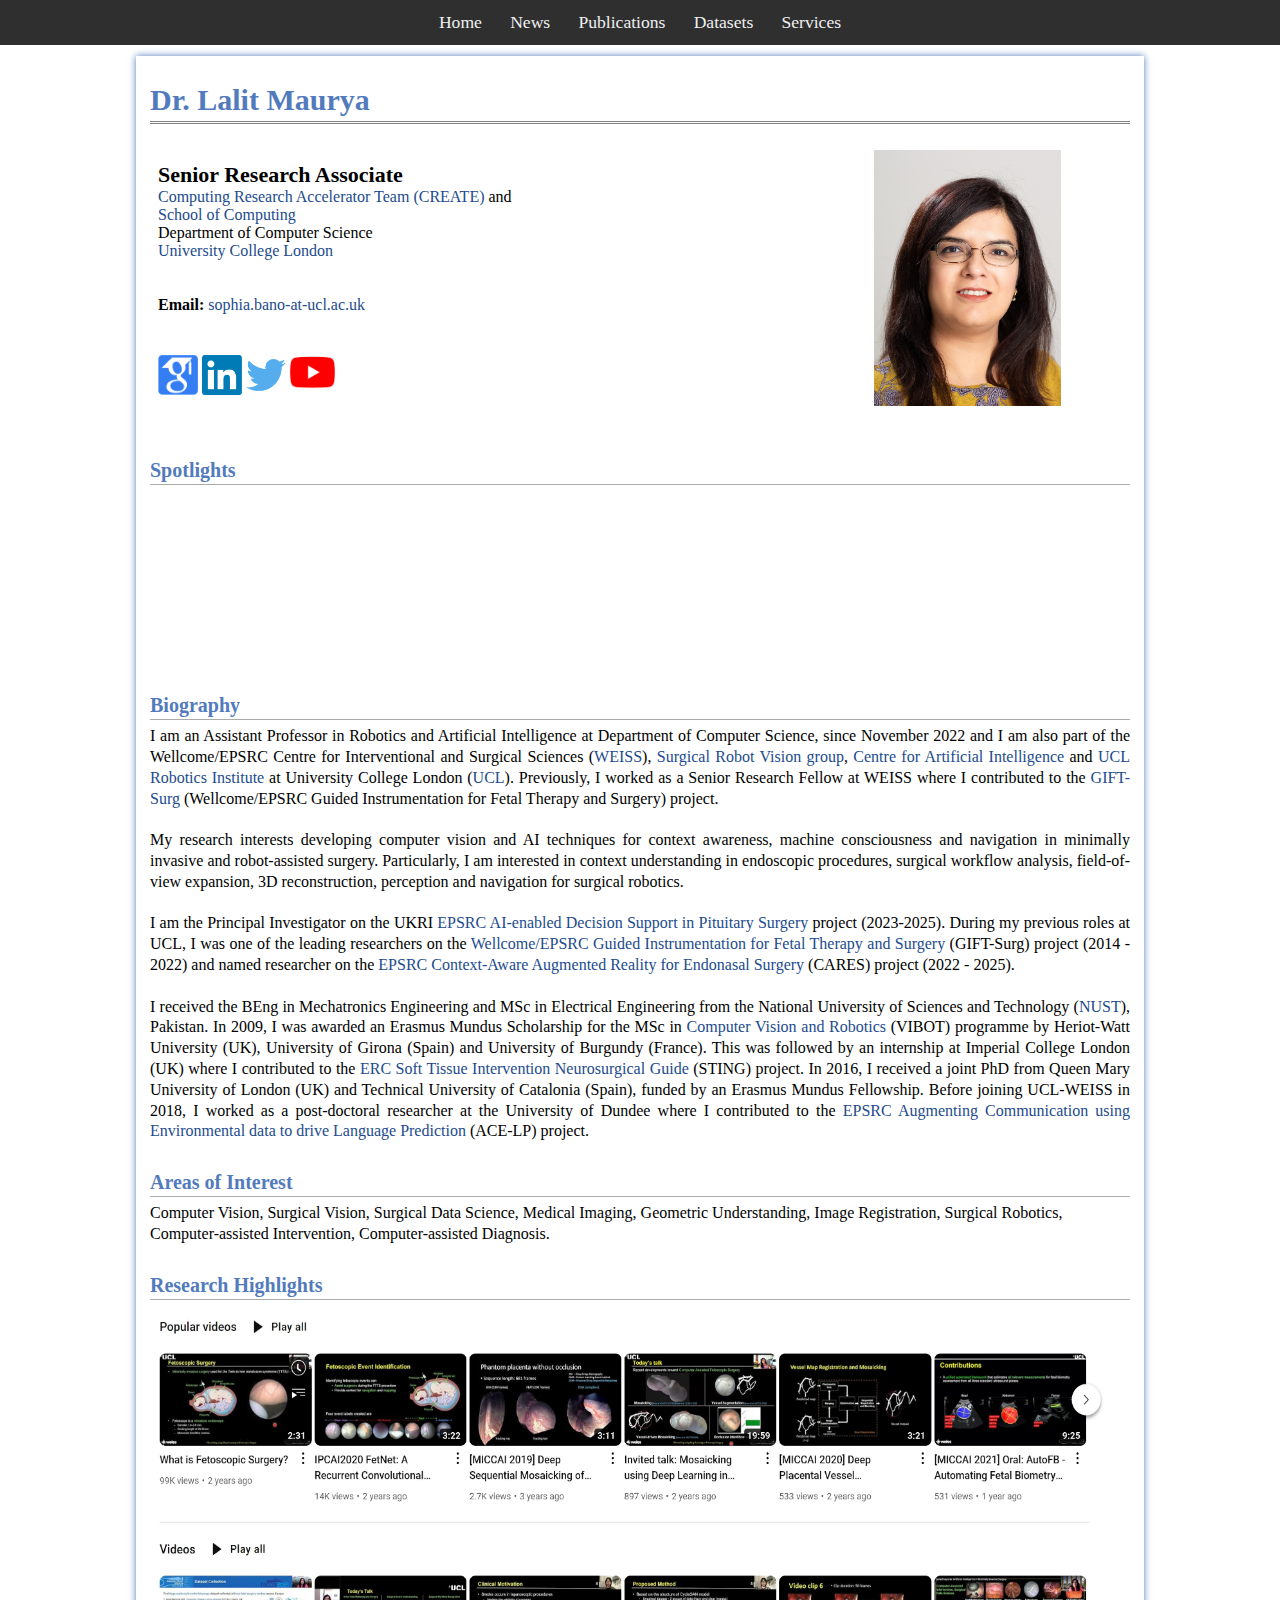
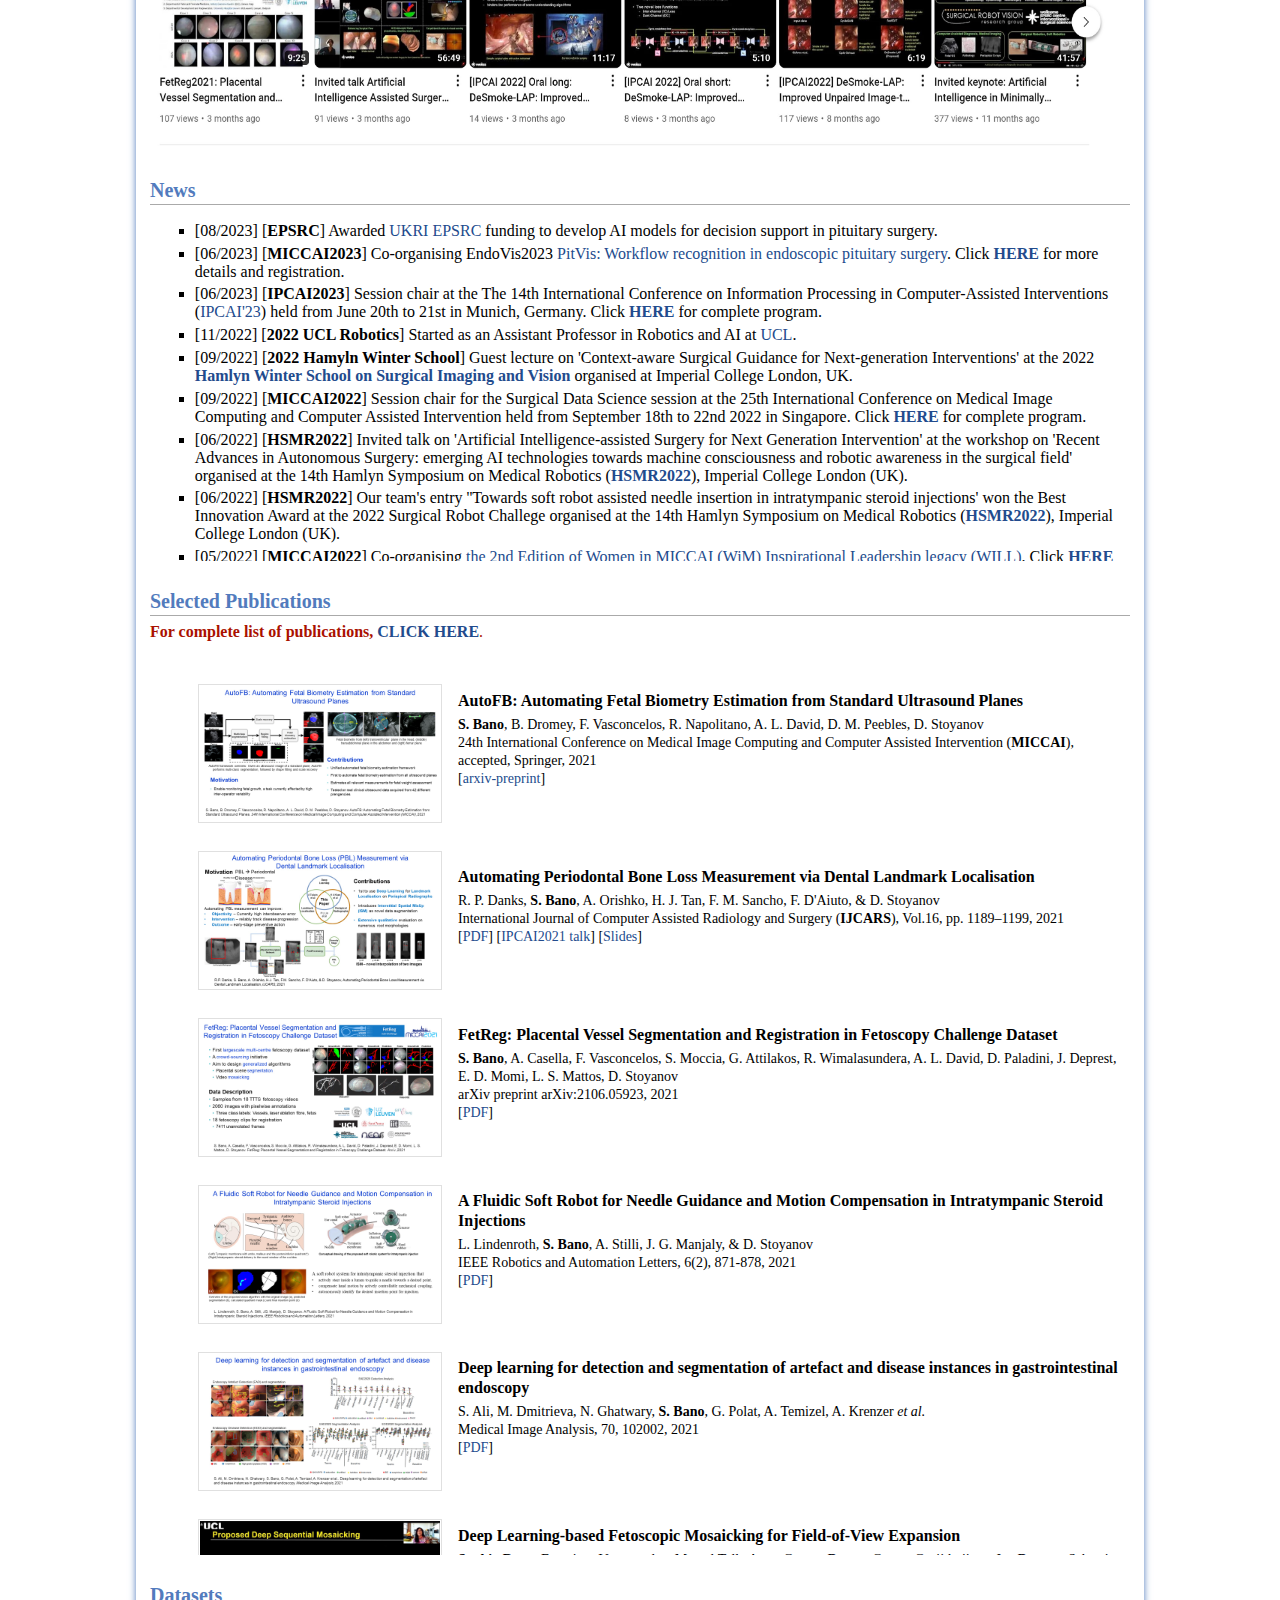
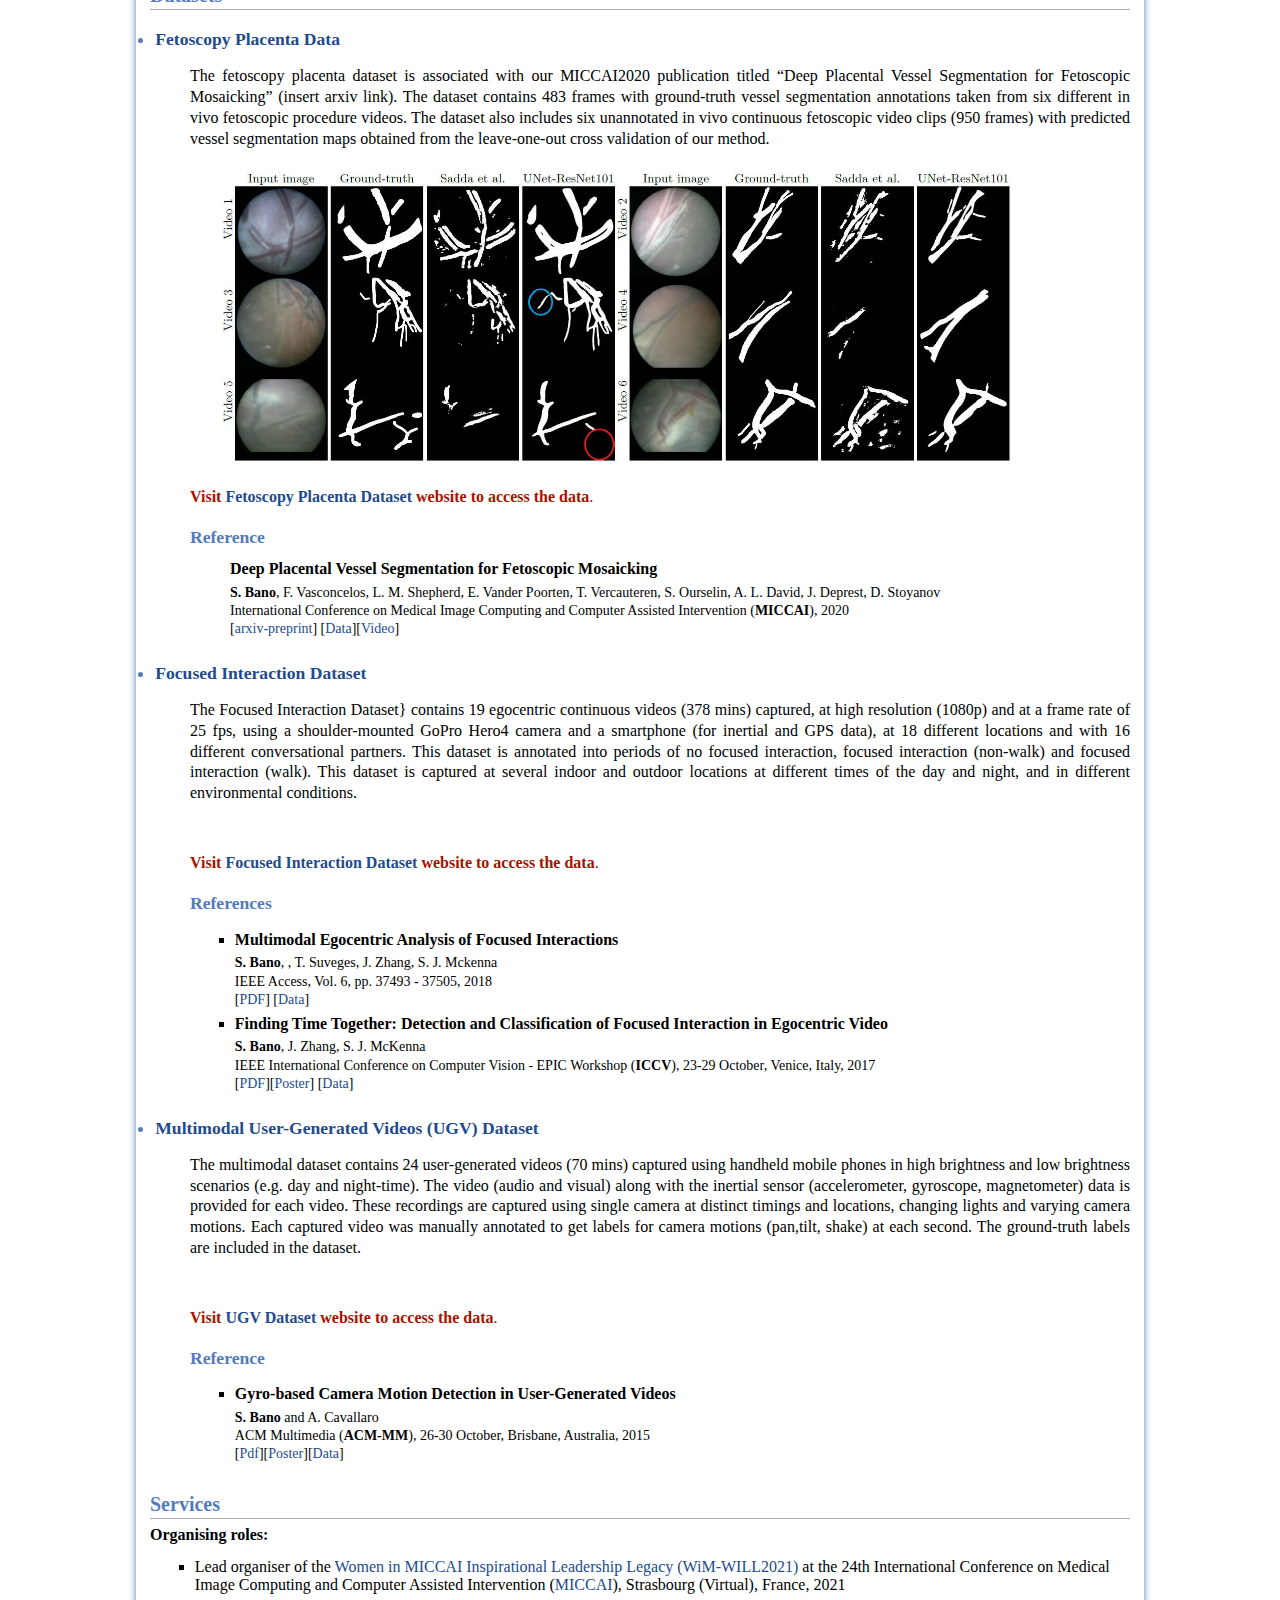
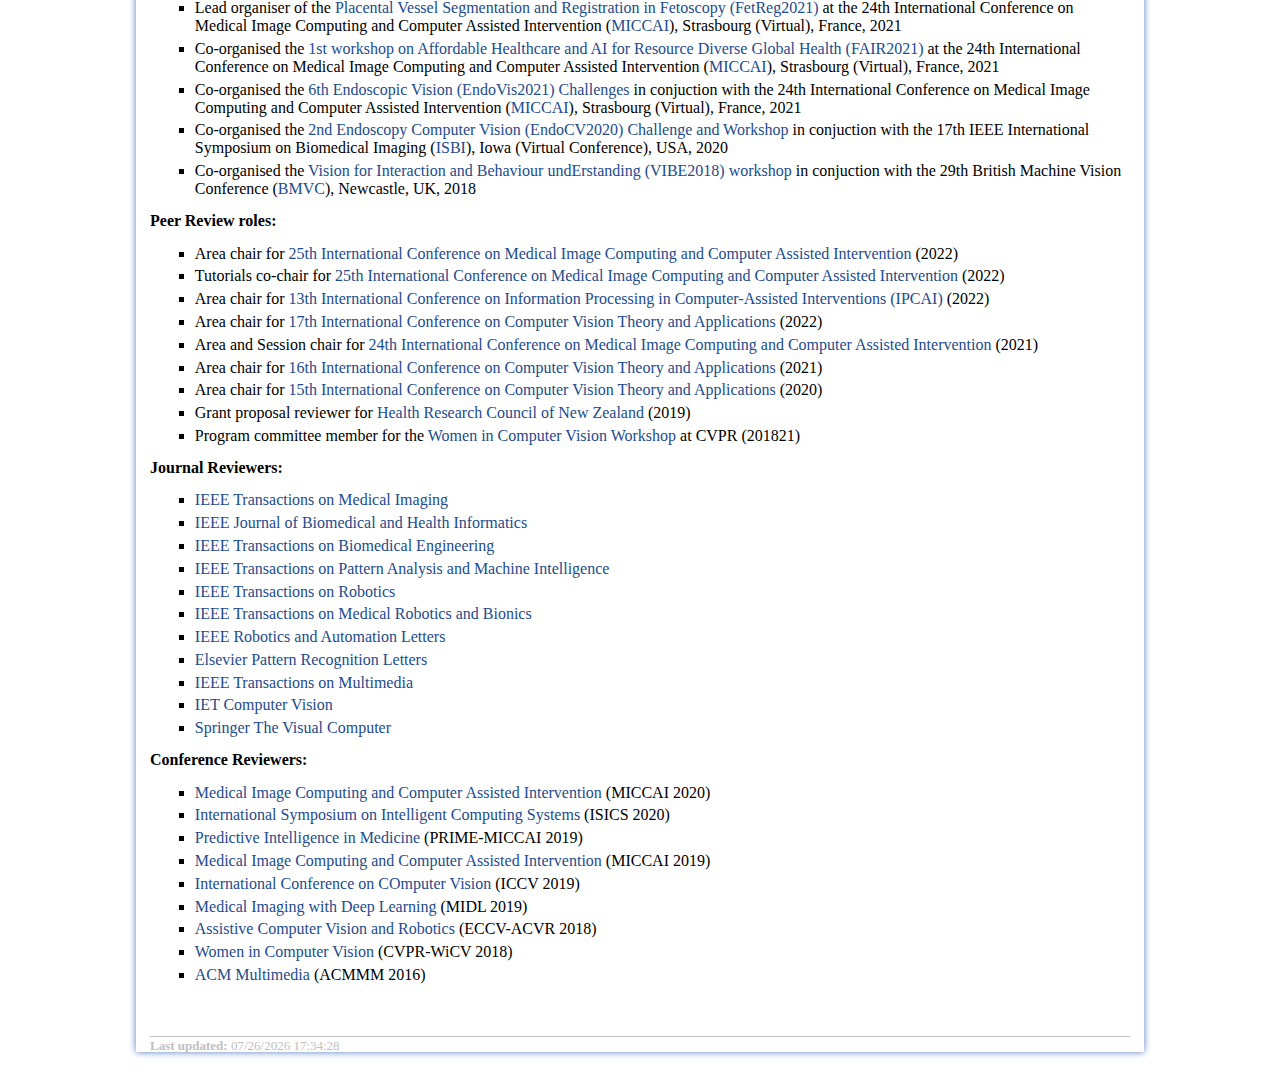
==== index.html @ 58aac595 "main" ====
<!DOCTYPE html PUBLIC "-//W3C//DTD XHTML 1.1//EN" "http://www.w3.org/TR/xhtml11/DTD/xhtml11.dtd">
<html xmlns="http://www.w3.org/1999/xhtml" xml:lang="en"><head><meta http-equiv="Content-Type" content="text/html; charset=UTF-8">
<meta name="generator" content="jemdoc, see http://jemdoc.jaboc.net/">

<link rel="stylesheet" href="./images/jemdoc.css" type="text/css">
<title>Dr Lalit Maurya</title>
<link rel="stylesheet" href="styles/styles.css">
<style type="text/css">:root topadblock, :root script[src^="http://free-shoutbox.net/app/webroot/shoutbox/sb.php?shoutbox="] + #freeshoutbox_content, :root input[onclick^="window.open('http://www.FriendlyDuck.com/"], :root img[alt^="Fuckbook"], :root iframe[src^="http://static.mozo.com.au/strips/"], :root iframe[id^="google_ads_iframe"], :root div[jscontroller="U835zd"] + c-wiz[jsrenderer="YnuqN"], :root div[id^="zergnet-widget"], :root div[id^="traffective-ad-"], :root div[id^="sticky_ad_"], :root div[id^="q1-adset-"], :root div[id^="proadszone-"], :root div[id^="mainads"], :root div[id^="lazyad-"], :root div[id^="gtm-ad-"], :root div[id^="google_dfp_"], :root div[id^="google_ads_iframe_"], :root div[id^="dmRosAdWrapper"], :root div[id^="div-adtech-ad-"], :root div[id^="dfp-slot-"], :root div[id^="dfp-ad-"], :root div[id^="block-views-topheader-ad-block-"], :root div[id^="advt-"], :root div[id^="advads_"], :root div[id^="ads300_600-widget"], :root input[onclick^="window.open('http://www.friendlyduck.com/"], :root div[id^="ads300_250-widget"], :root div[id^="ads300_100-widget"], :root div[id^="ads250_250-widget"], :root div[id^="ads120_600-widget"], :root div[id^="adrotate_widgets-"], :root div[id^="adfox_"], :root div[id^="ad_script_"], :root div[id^="ad_rect_"], :root div[id^="ad_position_"], :root div[id^="ad-server-"], :root div[id^="ad-cid-"], :root div[id^="acm-ad-tag-"], :root div[id^="YFBMSN"], :root div[id^="ADV-SLOT-"], :root div[data-spotim-slot], :root div[data-role="sidebarAd"], :root div[data-native_ad], :root div[data-id-advertdfpconf], :root div[data-adunit], :root div[data-adunit-path], :root div[class^="proadszone-"], :root div[class^="pane-google-admanager-"], :root a[href^="http://adultgames.xxx/"], :root a[href^="http://semi-cod.com/clicks/"], :root div[class^="index_displayAd_"], :root a[href^="http://www.affbuzzads.com/affiliate/"], :root div[class^="index_adBeforeContent_"], :root div[class^="index_adAfterContent_"], :root a[href^="http://dwn.pushtraffic.net/"], :root div[class^="hp-ad-rect-"], :root div[class^="gemini-ad"], :root div[class^="block-openx-"], :root div[class^="ads-partner-"], :root div[class^="ad_border_"], :root a[href^="http://adprovider.adlure.net/"], :root div[class^="Ad__container"], :root div[class*="_AdInArticle_"], :root div[class^="ad_position_"], :root a[href^="http://www.afco2go.com/srv.php?"], :root div[aria-label="Ads"], :root div > [class][onclick*=".updateAnalyticsEvents"], :root a[href*="/servlet/click/zone?"], :root c-wiz[jsrenderer="YnuqN"] > div > div > .Rn1jbe, :root bottomadblock, :root a[href^="https://watchmygirlfriend.tv/"], :root aside[itemtype="https://schema.org/WPAdBlock"], :root a[href^="http://c.actiondesk.com/"], :root aside[id^="div-gpt-ad"], :root a[href^="http://lp.ezdownloadpro.info/"], :root a[href^="http://uploaded.net/ref/"], :root aside[id^="advads_ad_widget-"], :root aside[id^="adrotate_widgets-"], :root amp-ad-custom, :root [id*="MGWrap"], :root ad-desktop-sidebar, :root a[style="display:block;width:300px;min-height:250px"][href^="http://li.cnet.com/click?"], :root div[id^="div-ads-"], :root a[href^="http://at.atwola.com/"], :root a[onmousedown^="this.href='https://paid.outbrain.com/network/redir?"][target="_blank"] + .ob_source, :root a[onmousedown^="this.href='http://paid.outbrain.com/network/redir?"][target="_blank"] + .ob_source, :root a[href^="http://popup.taboola.com/"], :root a[href^="//adbit.co/?a=Advertise&"], :root a[onmousedown^="this.href='/wp-content/embed-ad-content/"], :root div[class^="AdhesionAd_"], :root div[class^="Ad__bigBox"], :root div[role="navigation"] + c-wiz > script + div > .kxhcC, :root a[onclick*="//m.economictimes.com/etmack/click.htm"], :root a[href^="https://www.travelzoo.com/oascampaignclick/"], :root a[href^="https://www.share-online.biz/affiliate/"], :root a[href^="https://www.securegfm.com/"], :root DFP-AD, :root a[href^="//porngames.adult/?SID="], :root a[href^="https://www.oneclickroot.com/?tap_a="] > img, :root a[href^="https://www.goldenfrog.com/vyprvpn?offer_id="][href*="&aff_id="], :root a[href^="https://www.get-express-vpn.com/offer/"], :root a[href^="http://webgirlz.online/landing/"], :root a[href^="https://www.g4mz.com/"], :root .trc_related_container div[data-item-syndicated="true"], :root a[href^="https://www.firstload.com/affiliate/"], :root a[href^="https://www.clicktraceclick.com/"], :root a[href^="https://www.camyou.com/?cam="][href*="&track="], :root a[href^="https://www.bebi.com"], :root a[href^="https://www.awin1.com/cread.php?awinaffid="], :root a[href^="https://www.adskeeper.co.uk/"], :root a[href^="http://farm.plista.com/pets"], :root a[href^="https://windscribe.com/promo/"], :root a[href^="http://ad-emea.doubleclick.net/"], :root a[href^="https://understandsolar.com/signup/?lead_source="][href*="&tracking_code="], :root div[id^="tms-ad-dfp-"], :root a[href^="https://trust.zone/go/r.php?RID="], :root a[href^="https://trf.bannerator.com/"], :root a[href^="https://track.adform.net/"], :root a[href^="https://traffic.bannerator.com/"], :root a[href^="https://tracking.truthfinder.com/?a="], :root a[href^="https://track.ultravpn.com/"], :root a[href^="https://www.adultempire.com/"][href*="?partner_id="], :root a[href^="https://track.healthtrader.com/"], :root a[href^="https://track.clickmoi.xyz/"], :root a[href^="https://track.afftck.com/"], :root a[href^="https://control.trafficfabrik.com/"], :root a[href^="https://track.52zxzh.com/"], :root .ra[align="right"][width="30%"], :root a[href^="https://tour.mrskin.com/"], :root a[href^="https://www.what-sexdating.com/"], :root a[href^="https://tc.tradetracker.net/"] > img, :root a[href^="https://t.mobtya.com/"], :root a[href^="https://t.hrtyj.com/"], :root a[href^="https://t.hrtye.com/"], :root div[id^="ad_head_celtra_"], :root a[href^="https://t.grtyi.com/"], :root aside[id^="tn_ads_widget-"], :root a[href^="https://syndication.exoclick.com/splash.php?"], :root div[id^="ad-div-"], :root a[href^="https://secure.eveonline.com/ft/?aid="], :root div[class^="Display_displayAd"], :root a[href^="https://secure.bstlnk.com/"], :root a[href^="https://rev.adsession.com/"], :root div[id^="yandex_ad"], :root a[href^="http://y1jxiqds7v.com/"], :root a[href^="https://www.hotgirls4fuck.com/"], :root a[href^="https://www.pornhat.com/"][rel="nofollow"], :root AD-SLOT, :root a[href^="https://pubads.g.doubleclick.net/"], :root a[href^="https://prf.hn/click/"][href*="/adref:"], :root #rhs_block .mod > .gws-local-hotels__booking-module, :root a[href^="http://www.my-dirty-hobby.com/?sub="], :root a[href^="https://porndeals.com/?track="], :root a[href^="https://offerforge.net/"], :root a[href^="https://my-movie.club/"], :root a[href^="https://mk-cdn.net/"], :root a[href^="https://mk-ads.com/"], :root a[href^="https://medleyads.com/"], :root a[href*=".approvallamp.club/"], :root a[href^="https://landing1.brazzersnetwork.com"], :root a[href^="https://land.rk.com/landing/"], :root .lads[width="100%"][style="background:#FFF8DD"], :root a[href^="https://land.brazzersnetwork.com/landing/"], :root a[href^="https://members.linkifier.com/public/affiliateLanding?refCode="], :root a[href^="https://jmp.awempire.com/"], :root a[href^="https://incisivetrk.cvtr.io/click?"], :root a[href^="https://iactrivago.ampxdirect.com/"], :root .gbfwa > div[class$="_item"], :root a[href^="https://goraps.com/"], :root a[href^="http://www.usearchmedia.com/signup?"], :root a[onmousedown^="this.href='http://staffpicks.outbrain.com/network/redir?"][target="_blank"] + .ob_source, :root a[href^="https://googleads.g.doubleclick.net/pcs/click"], :root a[href^="http://cdn.adstract.com/"], :root a[href^="https://gogoman.me/"], :root a[href^="https://go.stripchat.com/"][href*="&campaignId="], :root a[href^="https://go.hpyrdr.com/"], :root a[href*=".inclk.com/"], :root a[href^="https://go.ad2up.com/"], :root a[href^="https://freeadult.games/"], :root a[href^="//nlkdom.com/"], :root a[onmousedown^="this.href='http://staffpicks.outbrain.com/network/redir?"][target="_blank"], :root a[href^="https://fonts.fontplace9.com/"], :root a[href^="http://clkmon.com/adServe/"], :root a[href^="https://flirtaescopa.com/"], :root [lazy-ad="leftthin_banner"], :root a[href^="https://dynamicadx.com/"], :root a[href^="http://wxdownloadmanager.com/dl/"], :root div[class^="local-feed-banner-ads"], :root .GFYY1SVE2 > .GFYY1SVD2 > .GFYY1SVG5, :root a[href^="https://djtcollectorclub.org/"][href*="?affiliate_id="], :root a[href^="https://retiremely.com/"], :root a[href^="https://cpmspace.com/"], :root a[href^="https://lingthatsparleso.info/"], :root a[href^="https://click.plista.com/pets"], :root a[href^="https://chaturbate.xyz/"], :root a[href^="http://look.djfiln.com/"], :root a[href^="https://chaturbate.jjgirls.com/"][href*="?tour="], :root a[href^="https://chaturbate.com/in/?tour="], :root a[href^="https://chaturbate.com/affiliates/"], :root .mod > ._jH + .rscontainer, :root a[href^="https://blackorange.go2cloud.org/"], :root a[href^="http://www.1clickdownloader.com/"], :root a[href^="https://www.googleadservices.com/pagead/aclk?"], :root a[href^="https://awentw.com/"], :root a[href^="http://adultfriendfinder.com/p/register.cgi?pid="], :root a[href^="https://www.popads.net/users/"], :root iframe[src^="http://ad.yieldmanager.com/"], :root a[href^="http://pubads.g.doubleclick.net/"], :root a[href^="https://sexdatingz.live/"], :root a[href^="//bwnjijl7w.com/"], :root a[href^="https://adultfriendfinder.com/go/page/landing"], :root a[href*="pussl3.com"], :root a[href^="https://adswick.com/"], :root ADS-RIGHT, :root .GKJYXHBF2 > .GKJYXHBE2 > .GKJYXHBH5, :root a[href^="https://adserver.adreactor.com/"], :root a[href^="https://adnetwrk.com/"], :root a[href^="https://refpaano.host/"], :root a[href^="https://meet-to-fuck.com/tds"], :root a[href^="http://data.linoleictanzaniatitanic.com/"], :root a[href^="https://adhealers.com/"], :root a[href^="https://ad.doubleclick.net/"], :root a[href^="http://zevera.com/afi.html"], :root a[href^="http://go.oclaserver.com/"], :root a[href^="https://ad.atdmt.com/"], :root .trc_rbox .syndicatedItem, :root a[href^="https://aaucwbe.com/"], :root a[href^="https://a.adtng.com/"], :root a[href^="https://8a1ccf65f2b1302.com/"], :root a[href^="http://xtgem.com/click?"], :root a[href^="https://ads.trafficpoizon.com/"], :root a[href^="http://rekoverr.com/"], :root a[href^="https://chaturbate.com/in/?track="], :root div[id^="cns_ads_"], :root a[data-obtrack^="http://paid.outbrain.com/network/redir?"], :root a[href^="http://www1.clickdownloader.com/"], :root a[href^="http://www.zergnet.com/i/"], :root a[href^="http://hyperies.info/"], :root a[href^="http://www.torntv-downloader.com/"], :root a[href^="http://www.tirerack.com/affiliates/"], :root div[class^="AdBannerWrapper-"], :root a[href^="http://www.text-link-ads.com/"], :root a[href^="https://gghf.mobi/"], :root a[href^="http://www.terraclicks.com/"], :root a[href^="http://www.streamate.com/exports/"], :root a[onmousedown^="this.href='https://paid.outbrain.com/network/redir?"][target="_blank"], :root a[href^="http://www.sfippa.com/"], :root a[href^="http://www.xmediaserve.com/"], :root a[href^="http://www.sex.com/videos/?utm_"], :root a[href^="http://paid.outbrain.com/network/redir?"], :root a[href^="http://www.sex.com/?utm_"], :root a[onmousedown^="this.href='http://paid.outbrain.com/network/redir?"][target="_blank"], :root a[href^="http://www.roboform.com/php/land.php"], :root a[href^="http://secure.signup-page.com/"], :root a[href^="http://www.quick-torrent.com/download.html?aff"], :root a[href^="http://easydownload4you.com/"], :root a[href^="http://ffxitrack.com/"], :root a[href^="https://www.im88trk.com/"], :root a[href^="http://adexprt.me/"], :root a[href^="http://www.pinkvisualgames.com/?revid="], :root a[href^="https://trklvs.com/"], :root a[href^="http://www.paddypower.com/?AFF_ID="], :root a[href^="http://www.freefilesdownloader.com/"], :root a[href^="http://www.mysuperpharm.com/"], :root .trc_rbox_border_elm .syndicatedItem, :root a[href^="http://www.myfreepaysite.com/sfw_int.php?aid"], :root a[href^="http://www.myfreepaysite.com/sfw.php?aid"], :root div[id^="advads-"], :root a[href^="http://www.myfreecams.com/?co_id="][href*="&track="], :root .rhsvw[style="background-color:#fff;margin:0 0 14px;padding-bottom:1px;padding-top:1px;"], :root a[href^="http://www.moneyducks.com/"], :root a[href^="http://bcntrack.com/"], :root a[href^="http://www.securegfm.com/"], :root a[href^="http://www.liversely.net/"], :root a[href^="http://www.linkbucks.com/referral/"], :root a[href^="//88d7b6aa44fb8eb.com/"], :root a[href^="http://www.ireel.com/signup?ref"], :root a[href*="=Adtracker"], :root a[href^="http://www.incredimail.com/?id="], :root a[href^="http://www.idownloadplay.com/"], :root a[href^="http://www.hitcpm.com/"], :root a[href^="http://fusionads.net"], :root a[href^="http://www.hibids10.com/"], :root a[href^="http://www.gamebookers.com/cgi-bin/intro.cgi?"], :root div[id^="div_openx_ad_"], :root a[href^="http://www.friendlyquacks.com/"], :root a[href^="https://www.financeads.net/tc.php?"], :root a[href^="http://www.friendlyduck.com/AF_"], :root a[href*="emprestimo.eu"], :root a[href^="https://content.oneindia.com/www/delivery/"], :root a[href^="http://www.fpcTraffic2.com/blind/in.cgi?"], :root a[href^="http://www.fleshlight.com/"], :root a[href^="http://www.flashx.tv/downloadthis"], :root div[class^="SponsoredAds"], :root .trc_rbox_div a[target="_blank"][href^="http://tab"], :root a[href^="https://americafirstpolls.com/"], :root a[href^="http://clickserv.sitescout.com/"], :root a[href^="http://www.firstload.de/affiliate/"], :root a[href^="http://www.twinplan.com/AF_"], :root a[href^="http://www.fducks.com/"], :root a[href^="http://www.epicgameads.com/"], :root a[href^="http://www.easydownloadnow.com/"], :root a[href^="http://www.duckssolutions.com/"], :root a[href^="https://go.trkclick2.com/"], :root a[href^="http://www.duckcash.eu/"], :root a[href^="http://go.seomojo.com/tracking202/"], :root a[href^="http://www.downloadweb.org/"], :root .commercial-unit-mobile-top .jackpot-main-content-container > .UpgKEd + .nZZLFc > .vci, :root a[href^="http://www.installads.net/"], :root div[role="navigation"] + c-wiz > div > .kxhcC, :root a[href^="http://www.download-provider.org/"], :root a[href^="http://www.down1oads.com/"], :root a[href^="https://trafficmedia.center/"], :root a[href^="http://www.dealcent.com/register.php?affid="], :root .rscontainer > .ellip, :root a[href^="http://www.clkads.com/adServe/"], :root a[href^="http://www.clickansave.net/"], :root div[class^="adpubs-"], :root a[href*="deliver.trafficfabrik.com"], :root a[href^="http://www.cash-duck.com/"], :root a[href^="http://www.bitlord.me/share/"], :root div[class^="Directory__footerAds"], :root a[href^="http://www.bet365.com/"][href*="?affiliate="], :root a[href^="http://www.bet365.com/"][href*="&affiliate="], :root a[href^="http://www.badoink.com/go.php?"], :root #mbEnd[cellspacing="0"][cellpadding="0"], :root div[data-ad-underplayer], :root a[href^="http://www.richducks.com/"], :root a[href^="http://www.babylon.com/welcome/index?affID"], :root a[href^="http://www.sexgangsters.com/?pid="], :root a[href^="http://www.amazon.co.uk/exec/obidos/external-search?"], :root a[href^="https://ads-for-free.com/click.php?"], :root a[href^="http://www.socialsex.com/"], :root a[href^="https://www.camsoda.com/enter.php?id="], :root a[href^="http://go.ad2up.com/"], :root a[href^="https://badoinkvr.com/"], :root a[href*="/adServe/banners?"], :root a[href^="http://www.adxpansion.com"], :root .plistaList > .itemLinkPET, :root a[href^="http://www.adbrite.com/mb/commerce/purchase_form.php?"], :root a[href^="http://www.adultdvdempire.com/?partner_id="][href*="&utm_"], :root a[href^="http://www.ragazzeinvendita.com/?rcid="], :root a[href^="http://www.TwinPlan.com/AF_"], :root div[class^="adbanner_"], :root a[href^="http://www.brightwheel.info/"], :root a[href^="https://www.iclwy.xyz/"], :root a[href^="http://www.123-reg.co.uk/affiliate2.cgi"], :root div[itemtype="http://www.schema.org/WPAdBlock"], :root a[href^="http://wopertific.info/"], :root a[href^="http://bodelen.com/"], :root a[href^="http://wgpartner.com/"], :root div[class^="Ad__adContainer"], :root a[href^="http://web.adblade.com/"], :root div[class^="BlockAdvert-"], :root a[href^="https://go.onclasrv.com/"], :root a[href^="http://wct.link/"], :root a[href^="https://topoffers.com/"][href*="/?pid="], :root a[href^="http://vinfdv6b4j.com/"], :root a[href^="http://s9kkremkr0.com/"], :root a[href^="https://www.nutaku.net/signup/landing/"], :root a[href^="http://us.marketgid.com"], :root a[href^="http://ul.to/ref/"], :root a[href^="http://ucam.xxx/?utm_"], :root a[href^="https://adsrv4k.com/"], :root a[href^="http://trk.mdrtrck.com/"], :root a[href^="http://traffic.tc-clicks.com/"], :root div[class^="awpcp-random-ads"], :root a[href^="http://www.graboid.com/affiliates/"], :root a[href^="http://tracking.toroadvertising.com/"], :root a[href^="http://www.liutilities.com/"], :root a[href^="http://www.dl-provider.com/search/"], :root a[href^="http://tc.tradetracker.net/"] > img, :root a[href^="http://tracking.deltamediallc.com/"], :root a[href^="http://track.adform.net/"], :root a[href^="http://tour.affbuzzads.com/"], :root a[href^="https://iac.ampxdirect.com/"], :root a[href^="http://t.mdn2015x3.com/"], :root a[href^="http://galleries.securewebsiteaccess.com/"], :root a[href^="http://stateresolver.link/"], :root a[href^="http://sharesuper.info/"], :root a[href^="https://awecrptjmp.com/"], :root a[href^="http://server.cpmstar.com/click.aspx?poolid="], :root a[href^="http://serve.williamhill.com/promoRedirect?"], :root a[href^="http://www.downloadthesefiles.com/"], :root a[href^="http://secure.cbdpure.com/aff/"], :root a[href*="/cmd.php?ad="], :root a[href^="http://refpaano.host/"], :root #\5f _mom_ad_2, :root a[href^="http://ads.sprintrade.com/"], :root a[href^="http://record.commissionking.com/"], :root div[class*="-storyBodyAd-"], :root a[href^="https://easygamepromo.com/ef/custom_affiliate/"], :root [href^="https://get-download.club/"], :root a[href^="http://record.betsafe.com/"], :root a[href^="https://keep2share.cc/pr/"], :root a[href^="https://clixtrac.com/"], :root [onclick*="content.ad/"], :root a[href^="http://adlev.neodatagroup.com/"], :root a[href^="http://reallygoodlink.extremefreegames.com/"], :root a[href^="http://promos.bwin.com/"], :root a[href*=".irtyc.com/"], :root a[href^="http://z1.zedo.com/"], :root a[href^="http://pokershibes.com/index.php?ref="], :root a[href^="https://dltags.com/"], :root a[href^="http://onclickads.net/"], :root a[href^="http://mmo123.co/"], :root a[href^="https://www.oboom.com/ref/"], :root a[href^="http://media.paddypower.com/redirect.aspx?"], :root a[href^="http://allaptair.club/"], :root #rhs_block .xpdopen > ._OKe > div > .mod > ._yYf, :root .section-result[data-result-ad-type], :root a[href^="//ads.ad-center.com/"], :root a[href^="https://track.trkinator.com/"], :root a[href^="https://betway.com/"][href*="&a="], :root a[href^="https://affiliates.bet-at-home.com/processing/"], :root a[href^="http://dethao.com/"], :root a[href^="https://ads.ad4game.com/"], :root div[id^="ad-position-"], :root a[data-redirect^="this.href='http://paid.outbrain.com/network/redir?"], :root a[href^="http://liversely.com/"], :root a[href^="https://deliver.ptgncdn.com/"], :root a[href^="http://latestdownloads.net/download.php?"], :root a[href^="http://k2s.cc/code/"], :root #topstuff > #tads, :root a[href*=".bang.com/"][href*="&aff="], :root a[data-widget-outbrain-redirect^="http://paid.outbrain.com/network/redir?"], :root a[href^="http://join3.bannedsextapes.com/track/"], :root a[href^="https://gamescarousel.com/"], :root a[href^="http://istri.it/?"], :root a[href^="//awejmp.com/"], :root a[href^="http://mob1ledev1ces.com/"], :root a[href^="http://www.fbooksluts.com/"], :root a[href^="http://www.cdjapan.co.jp/aff/click.cgi/"], :root a[href^="//api.ad-goi.com/"], :root a[href*="//ridingintractable.com/"], :root a[href^="http://intent.bingads.com/"], :root div[id^="crt-"][style], :root a[href^="http://igromir.info/"], :root a[href^="https://track.themadtrcker.com/"], :root a[href^="http://hyperlinksecure.com/go/"], :root a[href^="https://intrev.co/"], :root a[href^="http://https://www.get-express-vpn.com/offer/"], :root .ob_container .item-container-obpd, :root a[href^="http://websitedhoome.com/"], :root a[href^="http://www.adskeeper.co.uk/"], :root a[href^="https://clickadilla.com/"], :root a[href^="http://www.gfrevenge.com/landing/"], :root a[href^="http://45eijvhgj2.com/"], :root a[href^="http://hpn.houzz.com/"], :root a[href^="http://searchtabnew.com/"], :root a[href*="?adlivk="][href*="&refer="], :root a[href^="//look.djfiln.com/"], :root a[href^="http://greensmoke.com/"], :root a[href^="//5e1fcb75b6d662d.com/"], :root a[href^="http://googleads.g.doubleclick.net/pcs/click"], :root a[href^="https://bnsjb1ab1e.com/"], :root a[href^="http://mo8mwxi1.com/"], :root div[class^="ResponsiveAd-"], :root a[href^="http://install.securewebsiteaccess.com/"], :root a[href^="http://www.revenuehits.com/"], :root a[href^="https://mcdlks.com/"], :root a[href^="https://bs.serving-sys.com"], :root .__y_elastic .__y_item, :root a[href^="http://go.mobisla.com/"], :root a[href^="//srv.buysellads.com/"], :root a[href^="http://g1.v.fwmrm.net/ad/"], :root .widget-pane-section-result[data-result-ad-type], :root a[href^="http://imads.integral-marketing.com/"], :root a[href^="http://freesoftwarelive.com/"], :root a[href^="http://adtrackone.eu/"], :root a[href^="http://finaljuyu.com/"], :root a[href^="http://fileloadr.com/"], :root a[href^="http://extra.bet365.com/"][href*="?affiliate="], :root a[href^="http://ethfw0370q.com/"], :root [id^="bunyad_ads_"], :root a[href^="http://elitefuckbook.com/"], :root a[href^="http://eclkmpsa.com/"], :root a[href*="//3wr110.xyz/"], :root a[href^="http://earandmarketing.com/"], :root a[href^="https://www.mypornstarcams.com/landing/click/"], :root a[href*="get-express-vpn.xyz"], :root a[href*=".intab.fun/"], :root a[href^="http://secure.signup-way.com/"], :root [href^="https://maskip.co/"], :root a[href^="http://getlinksinaseconds.com/"], :root a[href*=".mfroute.com/"], :root #content > #center > .dose > .dosesingle, :root a[href^="http://campaign.bharatmatrimony.com/track/"], :root a[href^="http://d2.zedo.com/"], :root a[href^="http://keep2share.cc/pr/"], :root a[href^="http://cp.cbbp1.com"], :root a[href^="http://contractallsticker.net/"], :root a[href^="http://codec.codecm.com/"], :root a[href^="http://pwrads.net/"], :root a[href^="//oardilin.com/"], :root a[href^="http://refer.webhostingbuzz.com/"], :root a[href^="https://paid.outbrain.com/network/redir?"], :root a[href^="http://www.downloadplayer1.com/"], :root a[href^="http://clicks.binarypromos.com/"], :root iframe[name^="google_ads_iframe"], :root div[class^="largeRectangleAd_"], :root a[href^="https://dediseedbox.com/clients/aff.php?"], :root a[href^="http://www.wantstraffic.com/"], :root a[href^="http://databass.info/"], :root a[href^="http://www.urmediazone.com/signup"], :root a[href^="http://click.plista.com/pets"], :root a[href^="https://a.bestcontentpc.top/"], :root a[href^="http://chaturbate.com/affiliates/"], :root a[href^="http://www.firstload.com/affiliate/"], :root a[href^="http://www.friendlyadvertisements.com/"], :root a[href^="//00ae8b5a9c1d597.com/"], :root a[href^="http://cdn3.adbrau.com/"], :root a[href^="http://amzn.to/"] > img[src^="data"], :root a[href^="http://bs.serving-sys.com/"], :root a[href^="http://cpaway.afftrack.com/"], :root a[href^="http://cdn.adsrvmedia.net/"], :root [lazy-ad="top_banner"], :root a[href^="http://360ads.go2cloud.org/"], :root a[href^="http://dftrck.com/"], :root a[href^="http://casino-x.com/?partner"], :root div[data-flt-ve="sponsored_search_ads"], :root a[href^="http://record.sportsbetaffiliates.com.au/"], :root a[href^="http://campeeks.com/"][href*="&utm_"], :root #flowplayer > div[style="position: absolute; width: 300px; height: 275px; left: 222.5px; top: 85px; z-index: 999;"], :root a[href^="http://download-performance.com/"], :root a[href^="http://www.on2url.com/app/adtrack.asp"], :root #\5f _nq__hh[style="display:block!important"], :root a[href^="http://guideways.info/"], :root a[href^="http://campaign.bharatmatrimony.com/cbstrack/"], :root a[href^="http://ads.expekt.com/affiliates/"], :root a[href^="http://callville.xyz/"], :root a[href^="http://xads.zedo.com/"], :root a[href^="http://www.affiliates1128.com/processing/"], :root a[href^="http://c.jumia.io/"], :root a[href^="https://bullads.net/get/"], :root a[href^="http://yads.zedo.com/"], :root a[href^="http://down1oads.com/"], :root a[href^="http://buysellads.com/"], :root a[href^="https://uncensored.game/"], :root td[valign="top"] > .mainmenu[style="padding:10px 0 0 0 !important;"], :root a[href^="http://feedads.g.doubleclick.net/"], :root a[href^="http://betahit.click/"], :root a[href^="https://torguard.net/aff.php"] > img, :root a[href^="http://bestorican.com/"], :root a[href^="http://bcp.crwdcntrl.net/"], :root a[href^="http://bc.vc/?r="], :root a[href^="http://banners.victor.com/processing/"], :root a[href^="http://adf.ly/?id="], :root a[href^="https://uncensored3d.com/"], :root div[data-subscript="Advertising"], :root a[href^="http://t.mdn2015x2.com/"], :root div[class$="dealnews"] > .dealnews, :root a[href^="http://click.payserve.com/"], :root a[href^="http://s5prou7ulr.com/"], :root a[href^="http://azmobilestore.co/"], :root a[href^="http://affiliate.glbtracker.com/"], :root a[href^="https://transfer.xe.com/signup/track/redirect?"], :root a[href^="http://anonymous-net.com/"], :root a[href^="https://www.dsct1.com/"], :root a[data-oburl^="https://paid.outbrain.com/network/redir?"], :root .icons-rss-feed + .icons-rss-feed div[class$="_item"], :root a[href^="http://aflrm.com/"], :root a[href^="http://affiliates.pinnaclesports.com/processing/"], :root a[href^="http://partner.sbaffiliates.com/"], :root a[href^="http://affiliate.coral.co.uk/processing/"], :root a[href^="http://aff.ironsocket.com/"], :root a[href^="http://adsrv.keycaptcha.com"], :root a[href^="https://zononi.com/"], :root a[href^="http://adserving.unibet.com/"], :root a[href^="https://secure.adnxs.com/clktrb?"], :root a[href^="http://adserver.adtechus.com/"], :root a[href^="http://adserver.adreactor.com/"], :root a[href^="http://www.yourfuckbook.com/?"], :root a[href^="//go.onclasrv.com/"], :root .GHOFUQ5BG2 > .GHOFUQ5BF2 > .GHOFUQ5BG5, :root a[href^="https://www.mrskin.com/tour"], :root a[href^="http://adserver.adtech.de/"], :root a[href^="http://cwcams.com/landing/click/"], :root a[href^="http://ads.betfair.com/redirect.aspx?"], :root a[href^="http://ads.affbuzzads.com/"], :root a[href^="//mob1ledev1ces.com/"], :root a[href^="http://online.ladbrokes.com/promoRedirect?"], :root a[href^="http://go.trafficshop.com/"], :root a[href^="http://ads.ad-center.com/"], :root a[href^="https://horny-pussies.com/tds"], :root a[href^="http://adfarm.mediaplex.com/"], :root a[href^="http://ad.doubleclick.net/"], :root a[href^="https://k2s.cc/pr/"], :root a[href^="http://ad.au.doubleclick.net/"], :root a[href^="http://a63t9o1azf.com/"], :root a[href^="http://srvpub.com/"], :root a[href^="http://a.adquantix.com/"], :root a[href^="http://NowDownloadAll.com"], :root a[href^="http://adtrack123.pl/"], :root a[href^="http://9amq5z4y1y.com/"], :root a[href^="http://4c7og3qcob.com/"], :root a[href^="//go.vedohd.org/"], :root a[href^="http://www.ducksnetwork.com/"], :root a[href^="http://3wr110.net/"], :root a[href^="http://1phads.com/"], :root a[href^="//zenhppyad.com/"], :root #mn div[style="position:relative"] > #center_col > div > ._dPg, :root a[href^="http://www.myvpn.pro/"], :root a[href^="//www.pd-news.com/"], :root a[href^="//www.mgid.com/"], :root a[href^="http://lp.ncdownloader.com/"], :root a[href^="//pubads.g.doubleclick.net/"], :root div[id^="ad-gpt-"], :root a[href^="http://pan.adraccoon.com?"], :root a[href^="https://ilovemyfreedoms.com/"][href*="?affiliate_id="], :root a[href^="//healthaffiliate.center/"], :root .l-container > #fishtank, :root div[data-crl="true"][data-id^="CarouselPLA-"], :root .plistaList > .plista_widget_underArticle_item[data-type="pet"], :root #center_col > #taw > #tvcap > .commercial-unit-desktop-top, :root a[href^="http://www.afgr2.com/"], :root #mn div[style="position:relative"] > #center_col > ._Ak, :root a[href^="https://www.oboom.com/ad/"], :root a[href^="//4f6b2af479d337cf.com/"], :root a[href^="https://www.arthrozene.com/"][href*="?tid="], :root a[href^="https://awejmp.com/"], :root a[href^=" http://www.sex.com/"][href*="&utm_"], :root a[href^=" http://n47adshostnet.com/"], :root a[href^=" http://ads.ad-center.com/"], :root a[href^="https://fileboom.me/pr/"], :root a[href^="http://marketgid.com"], :root .GPMV2XEDA2 > .GPMV2XEDP1 > .GPMV2XEDJBB, :root a[href*="onclkds."], :root .trc_rbox_div .syndicatedItem, :root #ads > .dose > .dosesingle, :root .commercial-unit-mobile-top .jackpot-main-content-container > .UpgKEd + .nZZLFc > div > .vci, :root a[href*="delivery.trafficfabrik.com"], :root a[href^="http://connectlinking6.com/"], :root a[href^="http://cdn3.adexprts.com/"], :root a[href^="https://spygasm.com/track?"], :root a[href*="=exoclick"], :root div[class^="backfill-taboola-home-slot-"], :root a[href*="=adscript"], :root #mn #center_col > div > h2.spon:first-child, :root a[href*="//bongacams5.com/track?"], :root FBS-AD, :root a[href*="5iclx7wa4q.com"], :root a[href^="https://www.adxtro.com/"], :root #center_col > #resultStats + #tads + #res + #tads, :root a[href*="//bongacams2.com/track?"], :root a[href^="http://www.drowle.com/"], :root a[href*=".udncoeln.com/"], :root a[href*=".qertewrt.com/"], :root a[target="_blank"][href^="http://api.taboola.com/"], :root a[href*=".smartadserver.com"], :root a[href*="//bongacams.com/track?"], :root a[data-oburl^="http://paid.outbrain.com/network/redir?"], :root a[href^="http://refpa.top/"], :root a[href*=".revimedia.com/"], :root .__ywvr .__y_item, :root a[href^="https://farm.plista.com/pets"], :root a[href*=".red90121.com/"], :root [href^="http://advertisesimple.info/"], :root a[href^="https://www.friendlyduck.com/AF_"], :root #center_col > #resultStats + div + #res + #tads, :root a[href^="//40ceexln7929.com/"], :root a[href^="https://playuhd.host/"], :root .mw > #rcnt > #center_col > #taw > #tvcap > .c, :root a[href*=".purple6401.com/"], :root a[href^="http://www.greenmangaming.com/?tap_a="], :root a[href*=".opskln.com/"], :root a[href^="http://adrunnr.com/"], :root div[id^="div_ad_stack_"], :root a[href*=".ichlnk.com/"], :root a[href^="http://secure.hostgator.com/~affiliat/"], :root [onclick^="window.open('http://adultfriendfinder.com/search/"], :root .mod > .gws-local-promotions__border, :root a[href^="https://deliver.tf2www.com/"], :root a[href^="http://spygasm.com/track?"], :root .ob_dual_right > .ob_ads_header ~ .odb_div, :root a[href*=".adk2x.com/"], :root a[href^="http://data.committeemenencyclopedicrepertory.info/"], :root a[href*=".allsports4you.club"], :root #MAIN.ShowTopic > .ad, :root a[href^="https://porngames.adult/?SID="], :root a[href^="http://findersocket.com/"], :root ad-slot--header-banner, :root a[href^="https://m.do.co/c/"] > img, :root #tads + div + .c, :root a[href^="//jsmptjmp.com/"], :root #ssmiwdiv[jsdisplay], :root a[href*=".adform.net/"], :root a[href^="http://duckcash.eu/"], :root a[href^="http://www.mobileandinternetadvertising.com/"], :root .GB3L-QEDGY .GB3L-QEDF- > .GB3L-QEDE-, :root a[data-url^="http://paid.outbrain.com/network/redir?"] + .author, :root a[href^="http://liversely.net/"], :root .ra[width="30%"][align="right"] + table[width="70%"][cellpadding="0"], :root a[href^="http://www.coiwqe.site/"], :root iframe[id^="google_ads_frame"], :root a[href^="http://www.bluehost.com/track/"] > img, :root a[data-url^="http://paid.outbrain.com/network/redir?"], :root a[href^="http://play4k.co/"], :root a[data-redirect^="https://paid.outbrain.com/network/redir?"], :root a[href^="http://n.admagnet.net/"], :root a[href^="http://bestchickshere.com/"], :root a[href^="http://www.streamtunerhd.com/signup?"], :root a[href^="http://www.getyourguide.com/?partner_id="], :root [onclick^="window.open('https://www.brazzersnetwork.com/landing/"], :root a[href*=".adsrv.eacdn.com/"] > img, :root a[href^="http://mgid.com/"], :root a[href*="a2g-secure.com"], :root #resultspanel > #topads, :root a[href^="http://espn.zlbu.net/"], :root a[href^="https://vod09197d7.club/"], :root a[href^="http://k2s.cc/pr/"], :root a[href^="http://9nl.es/"], :root #assetsListings[style="display: block;"], :root [onclick^="window.open('window.open('//delivery.trafficfabrik.com/"], :root [id*="MarketGid"], :root a[href^="https://servedbyadbutler.com/"], :root a[href^="https://mob1ledev1ces.com/"], :root [id^="adframe_wrap_"], :root div[data-mediatype="advertising"], :root a[href^="http://c.ketads.com/"], :root a[href^="http://6kup12tgxx.com/"], :root a[target="_blank"][onmousedown="this.href^='http://paid.outbrain.com/network/redir?"], :root a[href*=".fwd28.com/"], :root [lazy-ad="leftbottom_banner"], :root p[id^="div-gpt-ad-"], :root a[href^="http://fsoft4down.com/"], :root a[href*="ad2upapp.com/"], :root a[href^="http://see-work.info/"], :root a[href*="/adrotate-out.php?"], :root #atvcap + #tvcap > .mnr-c > .commercial-unit-mobile-top, :root .inlineNewsletterSubscription + .inlineNewsletterSubscription div[class$="_item"], :root a[href*=".orange2258.com/"], :root #taw > .med + div > #tvcap > .mnr-c:not(.qs-ic) > .commercial-unit-mobile-top, :root .plista_widget_belowArticleRelaunch_item[data-type="pet"], :root a[href^="http://www.fonts.com/BannerScript/"], :root [href^="http://www.xiloy.site/"], :root a[href^="https://www.passeura.com/"], :root a[href^="http://www.pinkvisualpad.com/?revid="], :root a[href^="https://www.brazzersnetwork.com/landing/"], :root #cnt #center_col > #taw > #tvcap > .c._oc._Lp, :root [href*="//xml.revrtb.com/"], :root a[href^="http://get.slickvpn.com/"], :root [data-ad-module], :root a[href^="http://hd-plugins.com/download/"], :root a[href^="//voyeurhit.com/cs/"], :root a[href^="http://www.afgr3.com/"], :root [ad-id^="googlead"], :root a[href^="http://b.bestcompleteusa.info/"], :root .trc_rbox_div .syndicatedItemUB, :root .ra[align="left"][width="30%"], :root a[href^="https://trackjs.com/?utm_source"], :root AFS-AD, :root a[href^="http://adclick.g.doubleclick.net/"], :root #main-content > [style="padding:10px 0 0 0 !important;"], :root #center_col > #resultStats + div[style="border:1px solid #dedede;margin-bottom:11px;padding:5px 7px 5px 6px"], :root div[class^="lifeOnwerAd"], :root a[href$="/vghd.shtml"], :root a[href^="https://redirect.ero-advertising.com/"], :root #center_col > #main > .dfrd > .mnr-c > .c._oc._zs, :root a[href^="http://deloplen.com/afu.php?zoneid="], :root a[href^="//db52cc91beabf7e8.com/"], :root [id*="ScriptRoot"], :root a[href*=".clksite.com/"], :root a[href^="http://www.webtrackerplus.com/"], :root .GJJKPX2N1 > .GJJKPX2M1 > .GJJKPX2P4, :root #center_col > #taw > #tvcap > .cu-container > .commercial-unit-desktop-top, :root a[href^="http://centertrust.xyz/"], :root .vi-lb-placeholder[title="ADVERTISEMENT"], :root a[href^="http://goldmoney.com/?gmrefcode="], :root a[href^="http://papi.mynativeplatform.com:80/pub2/"], :root LEADERBOARD-AD, :root #mn #center_col > div > h2.spon:first-child + ol:last-child, :root a[href^="http://servicegetbook.net/"], :root #rhs_block > #mbEnd, :root a[href^="http://cinema.friendscout24.de?"], :root [lazy-ad="lefttop_banner"], :root a[href^="http://www.mrskin.com/tour"], :root .jobs-information-call-to-action + .jobs-information-call-to-action div[class$="_item"], :root a[href^="https://www.incredimail.com/?id"], :root a[href^="http://api.content.ad/"], :root a[href^="http://adtransfer.net/"], :root a[href*=".clkcln.com/"], :root .commercial-unit-desktop-rhs > .iKidV > .Ee92ae + .P2mpm + .hp3sk, :root a[href^="http://www.uniblue.com/cm/"], :root a[href^="http://landingpagegenius.com/"], :root a[data-redirect^="http://click.plista.com/pets"], :root #rhs_block > script + .c._oc._Ve.rhsvw, :root #\5f _mom_ad_12, :root .__zinit .__y_item, :root .ch[onclick="ga(this,event)"], :root .__ywl .__y_item, :root a[href^="http://track.trkvluum.com/"], :root a[href^="http://linksnappy.com/?ref="], :root [src^="/Redirect.a2b?"], :root #center_col > #resultStats + #tads, :root .__yinit .__y_item, :root #center_col > div[style="font-size:14px;margin-right:0;min-height:5px"] > div[style="font-size:14px;margin:0 4px;padding:1px 5px;background:#fff8e7"], :root a[data-redirect^="http://paid.outbrain.com/network/redir?"], :root a[href^="https://secure.cbdpure.com/aff/"], :root AMP-AD, :root iframe[src*="mellowads.com"], :root .__y_inner > .__y_item, :root #cnt #center_col > #res > #topstuff > .ts, :root a[href^="https://landing.brazzersnetwork.com/"], :root .rc-cta[data-target], :root a[href*="//promo-bc.com/track?"], :root a[href^="http://www.firstclass-download.com/"], :root a[href*=".trust.zone"], :root .GFYY1SVD2 > .GFYY1SVC2 > .GFYY1SVF5, :root div[class^="AdEmbeded__AddWrapper"], :root a[href^="http://affiliates.score-affiliates.com/"], :root #rhswrapper > #rhssection[border="0"][bgcolor="#ffffff"], :root .Mpopup + #Mad > #MadZone, :root #center_col > #\5f Emc, :root #rhs_block .mod > .luhb-div > div[data-async-type="updateHotelBookingModule"], :root div[class^="advertisement-desktop"], :root a[href^="http://ads2.williamhill.com/redirect.aspx?"], :root a[href^="https://www.spyoff.com/"], :root AD-TRIPLE-BOX, :root a[href^="http://www.menaon.com/installs/"], :root a[href^="http://taboola-"][href*="/redirect.php?app.type="], :root .mw > #rcnt > #center_col > #taw > .c, :root #rhs_block > .ts[cellspacing="0"][cellpadding="0"][style="padding:0"], :root a[href^="http://clickandjoinyourgirl.com/"], :root a[href^="https://ad13.adfarm1.adition.com/"], :root #header + #content > #left > #rlblock_left, :root a[href^="http://www.seekbang.com/cs/"], :root a[href^="http://syndication.exoclick.com/"], :root a[href^="http://bluehost.com/track/"], :root a[href^="https://squren.com/rotator/?atomid="], :root .nrelate .nr_partner, :root a[href^="https://adclick.g.doubleclick.net/"], :root a[href^="//medleyads.com/spot/"], :root a[href*="mfroute.com/"], :root a[href^="//z6naousb.com/"], :root a[href^="http://t.mdn2015x1.com/"], :root div[id^="ad_bigbox_"], :root #content > #right > .dose > .dosesingle, :root #rhs_block > ol > .rhsvw > .kp-blk > .xpdopen > ._OKe > ol > ._DJe > .luhb-div, :root a[href^="http://tezfiles.com/pr/"], :root a[href^="http://t.wowtrk.com/"], :root div[id^="adspot-"], :root #\5f _admvnlb_modal_container, :root #center_col > #taw > #tvcap > .rscontainer, :root div[id^="drudge-column-ads-"], :root a[href^="http://tour.mrskin.com/"], :root #main_col > #center_col div[style="font-size:14px;margin:0 4px;padding:1px 5px;background:#fff7ed"], :root a[href^="https://track.totalav.com/"], :root a[href^="https://is.ltroute.com/"], :root a[href^="http://www.incredimail.com/?id"], :root a[href^="http://ad-apac.doubleclick.net/"], :root a[data-nvp*="'trafficUrl':'https://paid.outbrain.com/network/redir?"], :root a[href^="http://webtrackerplus.com/"], :root div[itemtype="http://schema.org/WPAdBlock"], :root a[href^="https://www.nudeidols.com/cams/"], :root #center_col > #res > #topstuff + #search > div > #ires > #rso > #flun, :root a[href^="http://www.sex.com/pics/?utm_"], :root a[href^="http://vo2.qrlsx.com/"], :root a[href^="http://engine.newsmaxfeednetwork.com/"], :root a[href^="http://ad.yieldmanager.com/"], :root a[href^="http://www.plus500.com/?id="], :root #flowplayer > div[style="z-index: 208; position: absolute; width: 300px; height: 275px; left: 222.5px; top: 85px;"], :root a[href^="http://n217adserv.com/"], :root a[href^="//4c7og3qcob.com/"] { display: none !important; }
hshasow {
  text-shadow: 1px 1px 3px #55FF00;
}
</style></head>

<body>

<!-- CSS -->
<style>
img.top {
      vertical-align: text-top;
}
img.middle {
      vertical-align: middle;
}
img.bottom {
      vertical-align: text-bottom;
}
</style>
<!-- Add something here -->
<!-- CSS -->

<div class="menu"> <a href="#home">Home</a>
<a href="#news">News</a>
<a href="allpublications/index.html">Publications</a>
<a href="#datasets">Datasets</a>
<a href="#services">Services</a>


</div>

<a id="home" class="anchor"></a>
<div id="container">
<div class="container">
<div id="toptitle">
<h1 style="font-size:30px" >Dr. Lalit Maurya</h1>
</div>

<table class="imgtable"><tbody><tr>

<td align="left" width="700">
  <!-- <p><a href="https://sophiabano.github.io/">Lalit Maurya</a><br> -->
  <b style="font-size:22px" >Senior Research Associate</b> <br>
  <a href="https://www.ucl.ac.uk/ucl-east/study-and-research/robotics-and-autonomous-systems">Computing Research Accelerator Team (CREATE)</a> and <br>
  <a href="https://www.ucl.ac.uk/interventional-surgical-sciences/">School of Computing</a> <br>
  Department of Computer Science<br>
  <a href="https://www.ucl.ac.uk/interventional-surgical-sciences/">University College London</a><br>
  <br>
  <!--Charles Bell House (WEISS)<br>
  London, W1W 7TY, UK <br> -->
  <br>
  <b>Email:</b> <a href="mailto:sophia.bano-at-ucl.ac.uk">sophia.bano-at-ucl.ac.uk</a><br><br>
  <br>
  <a href="https://scholar.google.co.uk/citations?user=q4HyEK0AAAAJ&hl=en" title="Scholar profile" target="_blank"><img src="./images/scholar.png" alt="Scholar profile" width="40" height="40"></a>
  <a href="https://www.linkedin.com/in/sophia-bano" title="LinkedIn profile" target="_blank"><img src="./images/linkedin.png" alt="LinkedIn profile" width="40" height="40"></a>
  <a href="https://twitter.com/sophiabano" title="Twitter profile" target="_blank"><img src="./images/twitter.png" alt="Twitter profile" width="40" height="40"></a>
  <a href="https://www.youtube.com/channel/UCFN-VIcy6txkoOEu2Df2nxQ" title="Youtube channel" target="_blank"><img src="./images/youtube.jpg" alt="Youtube channel" width="45" height="45"></a>
</td>
<td>
  <a href="https://sophiabano.github.io/"><img src="./images/Sophia_Bano.jpg" alt="" width="187" height="256px"></a>
</td>
<!-- <td  align="right" style="width:30%"> -->
  <!-- <a class="twitter-timeline" data-width="400" data-height="450" data-theme="light" href="https://twitter.com/SophiaBano?ref_src=twsrc%5Etfw">Tweets by SophiaBano</a> <script async src="https://platform.twitter.com/widgets.js" charset="utf-8"></script> -->
<!-- <a class="twitter-timeline" data-lang="en" data-width="500" data-height="600" data-dnt="true" data-theme="light" href="https://twitter.com/SophiaBano?ref_src=twsrc%5Etfw">Tweets by SophiaBano</a> <script async src="https://platform.twitter.com/widgets.js" charset="utf-8"></script> -->
<!-- </td> -->
</tr></tbody></table>

<br>

<!-- <b style='color:red;'>Potential PhD students:</b>
If you are interested to study for a doctorate at University College London, please contact me at <a href="mailto:sophia.bano-at-ucl.ac.uk">sophia.bano-at-ucl.ac.uk</a> to discuss in more detail.
-->

<h2>Spotlights</h2>
<iframe width="300" height="170" src="https://www.youtube.com/embed/5FWbmN7gXYU?si=Rwxrr_ERlfSPMKyC" title="YouTube video player" frameborder="0" allow="accelerometer; autoplay; clipboard-write; encrypted-media; gyroscope; picture-in-picture; web-share" allowfullscreen></iframe>
&nbsp
<iframe width="300" height="170" src="https://www.youtube.com/embed/O6wSn3-t6-k?si=nYi6Fo8p1kvKICc5" title="YouTube video player" frameborder="0" allow="accelerometer; autoplay; clipboard-write; encrypted-media; gyroscope; picture-in-picture; web-share" allowfullscreen></iframe>
&nbsp
<iframe width="300" height="170" src="https://www.youtube.com/embed/FxehmORCIyA?si=1Q-74Rskde00UGEx" title="YouTube video player" frameborder="0" allow="accelerometer; autoplay; clipboard-write; encrypted-media; gyroscope; picture-in-picture; web-share" allowfullscreen></iframe>

<h2>Biography</h2>
<p style= "text-align:justify"> I am an Assistant Professor in Robotics and Artificial Intelligence at Department of Computer Science, since November 2022 and I am also part of the Wellcome/EPSRC Centre for Interventional and Surgical Sciences (<a href="https://www.ucl.ac.uk/interventional-surgical-sciences/">WEISS</a>), <a href="https://www.ucl.ac.uk/surgical-robot-vision/">Surgical Robot Vision group</a>, <a href="https://www.ucl.ac.uk/ai-centre/ucl-centre-artificial-intelligence">Centre for Artificial Intelligence</a> and <a href="https://www.ucl.ac.uk/robotics/">UCL Robotics Institute</a> at University College London (<a href="https://www.ucl.ac.uk">UCL</a>). Previously, I worked as a Senior Research Fellow at WEISS where I contributed to the <a href="https://wp1.cs.ucl.ac.uk/gift-surg/project/">GIFT-Surg</a> (Wellcome/EPSRC Guided Instrumentation for Fetal Therapy and Surgery) project.
<br>
<br>
My research interests developing computer vision and AI techniques for context awareness, machine consciousness and navigation in minimally invasive and robot-assisted surgery. Particularly, I am interested in context understanding in endoscopic procedures, surgical workflow analysis, field-of-view expansion, 3D reconstruction, perception and navigation for surgical robotics.
<br>
<br>
I am the Principal Investigator on the UKRI <a href="https://www.ukri.org/news/13-million-for-22-ai-for-health-research-projects/">EPSRC AI-enabled Decision Support in Pituitary Surgery</a> project (2023-2025). During my previous roles at UCL, I was one of the leading researchers on the <a href="https://wp1.cs.ucl.ac.uk/gift-surg/project/">Wellcome/EPSRC Guided Instrumentation for Fetal Therapy and Surgery</a> (GIFT-Surg) project (2014 - 2022) and named researcher on the <a ref="https://gow.epsrc.ukri.org/NGBOViewGrant.aspx?GrantRef=EP/W00805X/1">EPSRC Context-Aware Augmented Reality for Endonasal Surgery</a> (CARES) project (2022 - 2025).
<br>
<br>
I received the BEng in Mechatronics Engineering and MSc in Electrical Engineering from the National University of Sciences and Technology (<a href="https://nust.edu.pk">NUST</a>), Pakistan. In 2009, I was awarded an Erasmus Mundus Scholarship for the MSc in <a href="https://www.vibot.org">Computer Vision and Robotics</a> (VIBOT) programme by Heriot-Watt University (UK), University of Girona (Spain) and University of Burgundy (France). This was followed by an internship at Imperial College London (UK) where I contributed to the <a href="https://www.imperial.ac.uk/mechatronics-in-medicine/research/sting/">ERC Soft Tissue Intervention Neurosurgical Guide</a> (STING) project. In 2016, I received a joint PhD from Queen Mary University of London (UK) and Technical University of Catalonia (Spain), funded by an Erasmus Mundus Fellowship. Before joining UCL-WEISS in 2018, I worked as a post-doctoral researcher at the University of Dundee where I contributed to the <a href="https://aac.dundee.ac.uk/ace-lp/">EPSRC Augmenting Communication using Environmental data to drive Language Prediction</a> (ACE-LP) project.

<h2>Areas of Interest</h2>
<p>Computer Vision, Surgical Vision, Surgical Data Science, Medical Imaging, Geometric Understanding, Image Registration, Surgical Robotics, Computer-assisted Intervention, Computer-assisted Diagnosis.</p>


<h2>Research Highlights</h2>
<a href="https://www.youtube.com/channel/UCFN-VIcy6txkoOEu2Df2nxQ"><img src="./images/thumbnails/youtube_home.jpg" alt="" width="960" height="440px"></a>

<!--
<button class='thumbnail' type="button" onclick="ShowVideo('https://www.youtube.com/embed/28g9614UfDg')" name="button">
  <img src="images/thumbnails/FetSegReg.jpg" alt="">
</button>
<button class='thumbnail' type="button" onclick="ShowVideo('https://www.youtube.com/embed/nMxPxR-oQO4')" name="button">
  <img src="images/thumbnails/FVM.JPG" alt="">
</button>
<button class='thumbnail' type="button" onclick="ShowVideo('https://www.youtube.com/embed/wxD3mtqTSWU')" name="button">
  <img src="images/thumbnails/Fetosurgery_intro2.jpg" alt="">
</button>
<button class='thumbnail' type="button" onclick="ShowVideo('https://www.youtube.com/embed/LLmXVkcFdl8')" name="button">
  <img src="images/thumbnails/Mosaicking_AI4Surgery_talk2.jpg" alt="">
</button>
<button class='thumbnail' type="button" onclick="ShowVideo('https://www.youtube.com/embed/BU66ctiUUj0')" name="button">
  <img src="images/thumbnails/vessel_seg.png" alt="">
</button>
<button class='thumbnail' type="button" onclick="ShowVideo('https://www.youtube.com/embed/HPDH8RyL90g')" name="button">
  <img src="images/thumbnails/fetnet1.png" alt="">
</button>
<button class='thumbnail' type="button" onclick="ShowVideo('https://www.youtube.com/embed/wKqXATVl7o8')" name="button">
  <img src="images/thumbnails/DSM.png" alt="">
</button>
<button class='thumbnail' type="button" onclick="ShowVideo('https://www.youtube.com/embed/pQekTWDC1LE')" name="button">
  <img src="images/thumbnails/fetnet2.png" alt="">
</button>
-->

<!--News-->
<a id="news" class="anchor"></a>
<h2>News</h2>
<div style="height: 350px; overflow: auto;">
<ul>
  <li>
    [08/2023] [<b>EPSRC</b>] Awarded <a href="https://www.ukri.org/news/13-million-for-22-ai-for-health-research-projects/">UKRI EPSRC </a> funding to develop AI models for decision support in pituitary surgery. 
  </li>
  <li>
    [06/2023] [<b>MICCAI2023</b>] Co-organising EndoVis2023 <a href="https://www.synapse.org/#!Synapse:syn51232283/wiki/621581">PitVis: Workflow recognition in endoscopic pituitary surgery</a>. Click <a href="https://www.synapse.org/#!Synapse:syn51232283/wiki/621581"><b>HERE</b></a> for more details and registration.
  </li>
  <li>
    [06/2023] [<b>IPCAI2023</b>] Session chair at the The 14th International Conference on Information Processing in 
Computer-Assisted Interventions (<a href="https://sites.google.com/view/ipcai-2023/home">IPCAI'23</a>) held from June 20th to 21st in Munich, Germany. Click <a href="https://sites.google.com/view/ipcai-2023/program"><b>HERE</b></a> for complete program.
  </li>
  <li>
    [11/2022] [<b>2022 UCL Robotics</b>] Started as an Assistant Professor in Robotics and AI at <a href="https://www.ucl.ac.uk">UCL</a>.
  </li>
  <li>
    [09/2022] [<b>2022 Hamyln Winter School</b>] Guest lecture on 'Context-aware Surgical Guidance for Next-generation Interventions' at the 2022 <a href="https://www.imperial.ac.uk/hamlyn-centre/events--global-engagement/hamlyn-winter-school-on-surgical-imaging-and-vision/"><b>Hamlyn Winter School on Surgical Imaging and Vision</b></a> organised at Imperial College London, UK.
  </li>
  <li>
    [09/2022] [<b>MICCAI2022</b>] Session chair for the Surgical Data Science session at the 25th International Conference on Medical Image Computing and Computer Assisted Intervention held from September 18th to 22nd 2022 in Singapore. Click <a href="https://conferences.miccai.org/2022/files/downloads/MICCAI2022-Program-Book.pdf"><b>HERE</b></a> for complete program.
  </li>
  <li>
    [06/2022] [<b>HSMR2022</b>] Invited talk on 'Artificial Intelligence-assisted Surgery for Next Generation Intervention' at the workshop on 'Recent Advances in Autonomous Surgery: emerging AI technologies towards machine consciousness and robotic awareness in the surgical field' organised at the 14th Hamlyn Symposium on Medical Robotics (<a href="https://www.hamlynsymposium.org/hsmr22/"><b>HSMR2022</b></a>), Imperial College London (UK).
  </li>
  <li>
    [06/2022] [<b>HSMR2022</b>] Our team's entry ''Towards soft robot assisted needle insertion in intratympanic steroid injections' won the Best Innovation Award at the 2022 Surgical Robot Challege organised at the 14th Hamlyn Symposium on Medical Robotics (<a href="https://www.hamlynsymposium.org/hsmr22/"><b>HSMR2022</b></a>), Imperial College London (UK).
  </li>
  <li>
    [05/2022] [<b>MICCAI2022</b>] Co-organising <a href="https://wim-will.github.io/site/">the 2nd Edition of Women in MICCAI (WiM) Inspirational Leadership legacy (WILL)</a>. Click <a href="https://wim-will.github.io/site/"><b>HERE</b></a> for more details.
  </li>
  <li>
    [04/2022] [<b>IPCAI2022</b>] Two papers accepted at IPCAI2022.
  </li>
  <li>
    [04/2022] [<b>MICCAI2021</b>] Co-organising EndoVis2022 <a href="https://www.synapse.org/#!Synapse:syn28548633/wiki/617126">SimCol-to-3D 2022 - 3D Reconstruction during Colonoscopy</a>. Click <a href="https://www.synapse.org/#!Synapse:syn28548633/wiki/617126"><b>HERE</b></a> for more details and registration.
  </li>
  <li>
    [04/2021] [<b>MICCAI2022</b>] Co-organising <a href="https://fair-workshop.github.io/">aFfordable healthcare and AI for Resource diverse global health (FAIR)</a>. Click <a href="https://fair-workshop.github.io/cfp/"><b>HERE</b></a> for CfP details.
  </li>
  <li>
    [02/2022] [<b>MICCAI2022</b>] Serving on the organisation committee for Endoscopic Vision Challenges ()<a href="https://endovis.grand-challenge.org/">MICCAI-EndoVis2022</a>).
  </li>
  <li>
    [01/2022] [<b>MICCAI2022</b>] Serving as an Area Chair at <a href="https://conferences.miccai.org/2022/en/PROGRAM-COMMITTEE.html">MICCAI2022</a>.
  </li>
  <li>
    [11/2021] [<b>MICCAI2022</b>] Serving as the Tutorials Co-chair for <a href="https://conferences.miccai.org/2022/en/ORGANIZING-COMMITTEE.html">MICCAI2022</a>.
  </li>
  <li>
    [11/2021] Invited keynote on <b>Artificial Intelligence in Minimally Invasive Surgery</b> at "The 7 Future Directions of Artificial Intelligence" international workshop, Sousse (Tunisia). <a href="https://youtu.be/2tCftwEGOiE">Click here</a> to watch the recording of my talk.
  </li>
  <li>
    [09/2021] [<b>IPCAI2022</b>] Serving as an Area Chair at <a href="https://sites.google.com/view/ipcai2022/organization?authuser=0">IPCAI2022</a>.
  </li>
  <li>
    [05/2021] [<b>MICCAI2021</b>] Co-organising <a href="https://wim-will.github.io/site/">Women in MICCAI (WiM) Inspirational Leadership legacy (WILL)</a>. Click <a href="https://wim-will.github.io/site/"><b>HERE</b></a> for more details.
  </li>
  <li>
    [04/2021] [<b>MICCAI2021</b>] Co-organising EndoVis2021 <a href="https://www.synapse.org/#!Synapse:syn25313156/wiki/609152">FetReg Challenge on Placental Vessel Segmentation and Registration in Fetoscopy</a>. Click <a href="https://www.synapse.org/#!Synapse:syn25313156/wiki/609271"><b>HERE</b></a> for more details and registration.
  </li>
  <li>
    [04/2021] [<b>MICCAI2021</b>] Co-organising <a href="https://sites.google.com/view/fair-workshop-2021/home">aFfordable healthcare and AI for Resource diverse global health (FAIR)</a>. Click <a href="https://sites.google.com/view/fair-workshop-2021/call-for-papers?authuser=0"><b>HERE</b></a> for CfP details.
  </li>
  <li>
    [01/2021] [<b>MICCAI2021</b>] Serving as an Area Chair at <a href="https://www.miccai2021.org/en/PROGRAM-COMMITTEE.html">MICCAI2021</a>.
  </li>
  <li>
    [01/2021] [<b>ICPR2020</b>] Our work <a href="https://discovery.ucl.ac.uk/id/eprint/10125161/">Hybrid Loss with Network Trimming for Disease Recognition in Gastrointestinal Endoscopy</a> was top ranked in the <a href="https://link.springer.com/chapter/10.1007/978-3-030-68793-9_18">EndoTect Challenge</a> organised at <a href="https://www.micc.unifi.it/icpr2020/index.php/endotect-a-competition-on-automatic-disease-detection-in-the-gastrointestinal-tract/"> ICPR 2020</a>.
  </li>
  <li>
    [10/2020] [<b>MICCAI2020</b>] Our paper on <a href="https://link.springer.com/article/10.1007/s11548-020-02242-8">Deep Learning-based Fetoscopic Mosaicking for Field-of-View Expansion</a> won the <hshasow><b>IJCARS - MICCAI2019 Best Paper Award</b></hshasow>. Video presentation is available <a href="https://youtu.be/nMxPxR-oQO4">HERE</b></a>. Checkout the <a href="http://www.miccai.org/about-miccai/awards/ijcars-best-paper-award/">MICCAI society</a> website and these <a href="https://twitter.com/SophiaBano/status/1313855414891675648?s=20"><b>tweets</b></a> for more details.
  </li>
  <li>
    [10/2020] [<b>MICCAI2020</b>] <a href="https://cataracts-semantic-segmentation2020.grand-challenge.org/Home/">Daily Whiteboard </a> featured our work on Computer-Assisted Fetoscopy Surgery. Check out these <a href="https://twitter.com/RSIPvision/status/1313845377368494081?s=20"><b>tweets</b></a> about my work.
  </li>
  <li>
    [10/2020] [<b>MICCAI2020</b>] Won the 2nd prize in the MICCAI2020 <a href="https://cataracts-semantic-segmentation2020.grand-challenge.org/Home/">EndoVis Cataracts Segmentation</a> Challenge. Check out  <a href="https://twitter.com/SophiaBano/status/1312713961184391169?s=20"><b>my tweet</b></a> on this.
  </li>
  <li>
		[10/2020] [<b>MICCAI2020</b>] Oral presentation on <a href="https://youtu.be/28g9614UfDg">Placental Vessel Segmentation for Fetoscopic Video Mosaicking</a>.
	</li>
  <li>
		[08/2020] Paper on <a href="https://link.springer.com/article/10.1007/s11548-020-02242-8">Field-of-View Expanision in Fetoscopy</a> published in <b>IJCARS</b>.
	</li>
  <li>
		[08/2020] Invited talk on <b>Mosaicking using Deep Leaning for Fetoscopic Surgery</b> at WEISS mini-symposium on <a href="https://www.ucl.ac.uk/interventional-surgical-sciences/news/2020/aug/artificial-intelligence-surgery-virtual-mini-symposium">Artificial Intelligence in Surgery</a>. <a href="https://youtu.be/LLmXVkcFdl8">Click here</a> to watch the recording of my talk.
	</li>
	<li>
		[07/2020] In vivo <b>Fetocopic Videos Dataset</b> with vessel annotations has been released. <a href="https://www.ucl.ac.uk/interventional-surgical-sciences/fetoscopy-placenta-data">Click here</a> for details.
	</li>
	<li>
		[06/2020] Paper on <a href="https://youtu.be/BU66ctiUUj0">Placental Vessel Segmentation for Fetoscopic Video Mosaicking</a> <b>accepted</b> at <b>MICCAI 2020</b>.
	</li>
	<li>
		[04/2020] Paper on <a href="https://youtu.be/HPDH8RyL90g">Occlusion Detection in Fetoscopic Surgery</a> accepted at <b>IPCAI 2020</b> and published in <b>IJCARS</b>.
	</li>
  <li>
    [04/2020] Paper on <a href="https://link.springer.com/content/pdf/10.1007/s11548-020-02148-5.pdf">Anatomical Site Classification in Upper GI Endoscopy</a> accepted at <b>IPCAI 2020</b> and published in <b>IJCARS</b>.
  </li>
  <li>
    [09/2020] Co-organise <a href="https://endocv.grand-challenge.org/Home/" target="_blank">Endoscopic Computer Vision Challenge</a> and workshop at <b>ISBI 2020</b>.
  </li>
  <li>
		[06/2019] Paper on <a href="https://youtu.be/wKqXATVl7o8">Mosaicking using Deep Learning in Fetoscopic Surgery</a> <b>accepted</b> at <b>MICCAI 2019</b>.
	</li>
  <li>
    [10/2018] <a href="https://www.rsipvision.com/MICCAI2018-Monday/2//">Sophia's picks</a> published in <a href="https://www.rsipvision.com/MICCAI2018-Monday/2/">Computer Vision News</a> during <b>MICCAI 2018</b>.
  </li>
  <li>
    [09/2018] Co-organise <a href="http://cvip.computing.dundee.ac.uk/vibe2018bmvc/" target="_blank">Vision for Interaction and Behaviour Understanding</a> workshop at <b>BMVC 2018</b>.
  </li>
  <li>
    [08/2018] Paper on <a href="./allpublications/images/pdfs/2018-MICCAI-PRIME_Xmonet_paper.pdf">Deep learning for Cross-Modality MR Image Inference</a> <b>accepted</b> at <b>MICCAI 2019</b> PRIME workshop.
  </li>
	<li>
		[06/2018] Joined <b>Surgical Robot Vision</b> Group in <a href="https://www.ucl.ac.uk/interventional-surgical-sciences/"> WEISS</a> at University College London (<b>UCL</b>), UK.
	</li>
  <li>
    [06/2018] Multimodal <b>Focused Interaction Dataset</b> has been released. <a href="http://cvip.computing.dundee.ac.uk/datasets/focusedinteraction/">Click here</a> for details.
  </li>
  <li>
    [06/2018] Paper on <a href="https://ieeexplore.ieee.org/stamp/stamp.jsp?tp=&arnumber=8395274"> Multimodal Egocentric Analysis of Focused Interactions</a> <b>accepted</b> to <b>IEEE Access</b>.
  </li>
  <li>
    [11/2017] Talk on Egocentric Focused Interaction Classification at <b>BMVA meeting</b> on Human Activity Monitoring & Recognition.
  </li>
  <li>
    [08/2017] Paper on <a href="./allpublications/images/pdfs/2017-ICCV-FI3class.pdf">Focused Interaction Detection in Egocentric Video</a> accepted at <b>ICCV 2017</b> EPIC worshop.
  </li>
  <li>
    [09/2016] <a href="https://www.rsipvision.com/ComputerVisionNews-2016September/index.html#4">Interview</a> appeared in <a href="https://www.rsipvision.com/ComputerVisionNews-2016September/index.html#4">Computer Vision News</a> Special Section on <b>Women in Computer Vision</b>.
  </li>
  <li>
    [09/2016] Attended <a href="http://svg.dmi.unict.it/icvss2016/">International Computer Vision Summer School</a> in Sicily, Italy.
  </li>
  <li>
    [04/2016] Joined <a href="http://cvip.computing.dundee.ac.uk/" target="_blank">Computer Vision and Image</a> group at University of Dundee (<b>UoD</b>), UK.
  </li>
  <li>
    [01/2016] Delievered <b>Public Presentation of PhD Thesis</b>, in line with the <a href="http://icephd.org">Erasmus Mundus Joint Doctorate in Interactive and Cognitive Environments</a> regulations, at Queen Mary University of London (<b>QMUL</b>), UK
  </li>
  <li>
    [10/2015] Multimodal <b>User-Generated Videos Dataset</b> has been released. <a href="http://www.eecs.qmul.ac.uk/~andrea/cmdg">Click here</a> for details.
  </li>
  <li>
    [10/2015] Paper on <a href="./allpublications/images/pdfs/2015-ACMMM-GyroCMD.pdf">Gyro-based Camera Motion Detection in UGVs</a> accepted at <b>ACM Multimedia</b> Conference 2015.
  </li>
  <li>
    [10/2015] Successfully <b>defended PhD thesis</b> at Queen Mary University of London for the award of <a href="http://icephd.org">Erasmus Mundus Joint Doctorate in Interactive and Cognitive Environments</a>.
  </li>
</ul>
</div>
<!-- Project -->

<h2>Selected Publications</h2>
<p style="color: #aa1100"> <b>For complete list of publications, <a href="allpublications/index.html">CLICK HERE</a></b>.

<div style="height: 900px; overflow: auto;">
<ul>
<table class="imgtable">
<tbody>

<tr>
<td><img class="proj_thumb" onclick="ShowImage($(this))" width="240" height="140" src="./images/selected_publications/2021MICCAI_AutoFB.JPG" alt=""></td>
<td><p class="pub_title">AutoFB: Automating Fetal Biometry Estimation from Standard Ultrasound Planes</p>
<p class="pub_author"> <b>S. Bano</b>, B. Dromey, F. Vasconcelos, R. Napolitano, A. L. David, D. M. Peebles, D. Stoyanov<br> 24th International Conference on Medical Image Computing and Computer Assisted Intervention (<b>MICCAI</b>), accepted, Springer, 2021 <br>
[<a href="https://arxiv.org/pdf/2107.05255">arxiv-preprint</a>]
</p></td>
</tr>

<tr>
<td><img class="proj_thumb" onclick="ShowImage($(this))" width="240" height="140" src="./images/selected_publications/2021IJCARS_Boneloss.JPG" alt=""></td>
<td><p class="pub_title">Automating Periodontal Bone Loss Measurement via Dental Landmark Localisation</p>
<p class="pub_author"> R. P. Danks, <b>S. Bano</b>, A. Orishko, H. J. Tan, F. M. Sancho, F. D'Aiuto, & D. Stoyanov<br>
International Journal of Computer Assisted Radiology and Surgery (<b>IJCARS</b>), Vol.16, pp. 1189–1199, 2021<br>
[<a href="https://link.springer.com/content/pdf/10.1007/s11548-021-02431-z.pdf">PDF</a>] [<a href="https://youtu.be/_vjpY9BN4pA">IPCAI2021 talk</a>] [<a href="./images/pdfs/2021-IPCAI-46_presentation_Raymond.pdf">Slides</a>]
</p></td>
</tr>

<tr>
<td><img class="proj_thumb" onclick="ShowImage($(this))" width="240" height="140" src="./images/selected_publications/2021_FetRegData.JPG" alt=""></td>
<td><p class="pub_title">FetReg: Placental Vessel Segmentation and Registration in Fetoscopy Challenge Dataset</p>
<p class="pub_author"> <b>S. Bano</b>, A. Casella, F. Vasconcelos, S. Moccia, G. Attilakos, R. Wimalasundera, A. L. David, D. Paladini, J. Deprest, E. D. Momi, L. S. Mattos, D. Stoyanov<br>
arXiv preprint arXiv:2106.05923, 2021<br>
[<a href="https://arxiv.org/pdf/2106.05923">PDF</a>]
</p></td>
</tr>

<tr>
<td><img class="proj_thumb" onclick="ShowImage($(this))" width="240" height="140" src="./images/selected_publications/2021RAL_TYMP.JPG" alt=""></td>
<td><p class="pub_title">A Fluidic Soft Robot for Needle Guidance and Motion Compensation in Intratympanic Steroid Injections</p>
<p class="pub_author">L. Lindenroth, <b>S. Bano</b>, A. Stilli, J. G. Manjaly, & D. Stoyanov<br>
IEEE Robotics and Automation Letters, 6(2), 871-878, 2021<br>
[<a href="https://ieeexplore.ieee.org/abstract/document/9324994">PDF</a>]
</p></td>
</tr>

<tr>
<td><img class="proj_thumb" onclick="ShowImage($(this))" width="240" height="140" src="./images/selected_publications/2021MEDIA_EndoCV.JPG" alt=""></td>
<td><p class="pub_title">Deep learning for detection and segmentation of artefact and disease instances in gastrointestinal endoscopy</p>
<p class="pub_author"> S. Ali, M. Dmitrieva, N. Ghatwary, <b>S. Bano</b>, G. Polat, A. Temizel, A. Krenzer <i>et al.</i><br>
Medical Image Analysis, 70, 102002, 2021<br>
[<a href="https://www.sciencedirect.com/science/article/pii/S1361841521000487">PDF</a>]
</p></td>
</tr>

<tr>
<td>
  <img class="proj_thumb"  onclick="ShowVideo('https://youtu.be/nMxPxR-oQO4')"  width="240" height="140" src="images/thumbnails/FVM.JPG" alt="">
</td>
<!-- td><img class="proj_thumb" onclick="ShowImage($(this))" width="240" height="140" src="./images/selected_publications/2020IJCARS_FOVexpansion.jpg" alt=""></td-->
<td><p class="pub_title">Deep Learning-based Fetoscopic Mosaicking for Field-of-View Expansion</p>
<p class="pub_author"><b>Sophia Bano</b>, Francisco Vasconcelos, Marcel Tella Amo, George Dwyer, Caspar Gruijthuijsen, Jan Deprest, Sebastien Ourselin, Emmanuel Vander Poorten, Tom Vercauteren, Danail Stoyanov<br>
International Journal of Computer Assisted Radiology and Surgery (<b>IJCARS</b>), 2020 <br>
[<a href="https://link.springer.com/content/pdf/10.1007/s11548-020-02242-8.pdf">PDF</a>] [<a href="https://youtu.be/nMxPxR-oQO4">Talk</a>][<hshasow><b>IJCARS - MICCAI2019 Best Paper Award</b></hshasow>]</p></td>
</tr>

<tr>
<td><img class="proj_thumb" onclick="ShowImage($(this))" width="240" height="140" src="./images/selected_publications/2020IEEEAccess_DHALR.jpg" alt=""></td>
<td><p class="pub_title">Deep Human Activity Recognition with Localisation of Wearable Sensors</p>
<p class="pub_author">Isah A. Lawal, <b>Sophia Bano</b><br>
IEEE Access, 2020
[<a href="https://ieeexplore.ieee.org/stamp/stamp.jsp?tp=&arnumber=9170502">PDF</a>]
</p></td>
</tr>

<tr>
<td>
  <img class="proj_thumb"  onclick="ShowVideo('https://www.youtube.com/embed/BU66ctiUUj0')"  width="240" height="140" src="images/thumbnails/vessel_seg.png" alt="">
</td>
<td><p class="pub_title">Deep Placental Vessel Segmentation for Fetoscopic Mosaicking </p>
<p class="pub_author"> <b>Sophia Bano</b>, Francisco Vasconcelos, Luke M. Shepherd, Emmanuel Vander Poorten, Tom Vercauteren, Sebastien Ourselin, Anna L. David, Jan Deprest, Danail Stoyanov <br>
International Conference on Medical Image Computing and Computer Assisted Intervention (<b>MICCAI</b>), 2020 <br>
[<a href="https://arxiv.org/pdf/2007.04349.pdf">Arxiv-preprint</a>] [<a href="https://www.ucl.ac.uk/interventional-surgical-sciences/fetoscopy-placenta-data">Data</a>][<a href="https://youtu.be/BU66ctiUUj0">Video</a>] [<a href="https://youtu.be/28g9614UfDg">MICCAI2020 talk</a>]</p></td>
</tr>

<tr>
<td>
    <img class="proj_thumb"  onclick="ShowVideo('https://www.youtube.com/embed/HPDH8RyL90g')"  width="240" height="140" src="images/thumbnails/fetnet1.png" alt="">
</td>
<td><p class="pub_title">FetNet: A Recurrent Convolutional Network for Occlusion Identification in Fetoscopic Videos</p>
<p class="pub_author"> <b>Sophia Bano</b>, Francisco Vasconcelos, Emmanuel Vander Poorten, Tom Vercauteren, Sebastien Ourselin, Jan Deprest, Danail Stoyanov<br>
 International Journal of Computer Assisted Radiology and Surgery (<b>IJCARS</b>), 2020 <br>
[<a href="https://link.springer.com/content/pdf/10.1007/s11548-020-02169-0.pdf">PDF</a>] [<a href="https://youtu.be/HPDH8RyL90g">Video</a>] [<a href="https://youtu.be/pQekTWDC1LE">IPCAI2020 talk</a>] [<a href="./allpublications/images/pdfs/IPCAI_ID_61_Bano2020FetNet.pdf">Slides</a>]</p></td>
</tr>

<tr>
<td><img class="proj_thumb" onclick="ShowImage($(this))" width="240" height="140" src="./images/selected_publications/2020IJCARSHowarda.png" alt=""></td>
<td><p class="pub_title">Deep Learning Based Anatomical Site Classification for Upper Gastrointestinal Endoscopy </p>
<p class="pub_author"> Qi He, <b>Sophia Bano</b>, Omer F. Ahmad, Bo Yang, Xin Chen, Pietro Valdastri, Laurence B. Lovat, Danail Stoyanov, Siyang Zuo<br>
International Journal of Computer Assisted Radiology and Surgery (<b>IJCARS</b>), 2020 <br>
[<a href="https://link.springer.com/content/pdf/10.1007/s11548-020-02148-5.pdf">PDF</a>] [<a href="https://vimeo.com/429555018/79fcfa96a2">IPCAI2020 talk</a>] [<a href="./allpublications/images/pdfs/IPCAI-36 presentation-QiHe.pdf">Slides</a>] </p></td>
</tr>

<tr>
<td>
  <img class="proj_thumb"  onclick="ShowVideo('https://www.youtube.com/embed/wKqXATVl7o8')"  width="240" height="140" src="images/thumbnails/DSM.png" alt="">
</td>
<td><p class="pub_title">Deep Sequential Mosaicking of Fetoscopic Videos</p>
<p class="pub_author"> <b>Sophia Bano</b>, Francisco Vasconcelos, Marcel Tella Amo, George Dwyer, Caspar Gruijthuijsen, Jan Deprest, Sebastien Ourselin, Emmanuel Vander Poorten, Tom Vercauteren, Danail Stoyanov<br>
International Conference on Medical Image Computing and Computer Assisted Intervention (<b>MICCAI</b>), 2019 <br>
[<a href="https://arxiv.org/pdf/1907.06543v1.pdf">PDF</a>] [<a href="https://youtu.be/wKqXATVl7o8">Video</a>] [<a href="./allpublications/images/pdfs/2019-MICCAI-DSM-poster.pdf">Poster</a>]<br>
</tr>

<tr>
<td><img class="proj_thumb" onclick="ShowImage($(this))" width="240" height="140" src="./images/selected_publications/DHARa.png" alt=""></td>
<td><p class="pub_title">Deep Human Activity Recognition using Wearable Sensors</p>
<p class="pub_author">Isah A. Lawal, <b>Sophia Bano</b><br>
 International Conference on PErvasive Technologies Related to Assistive Environments (<b>PETRA</b>), 2019 <br>
[<a href="./allpublications/images/pdfs/PETRA2019.pdf">Preprint</a>] </p></td>
</tr>

<tr>
<td><img class="proj_thumb" onclick="ShowImage($(this))" width="240" height="140" src="./images/selected_publications/XmoNeta.png" alt=""></td>
<td><p class="pub_title">XmoNet: A Fully Convolutional Network for Cross-Modality MR Image Inference</p>
<p class="pub_author"><b>Sophia Bano</b>, Muhammad Asad, Ahmed E. Fetit, Islem Rekik<br>
International Conference on Medical Image Computing and Computer Assisted Intervention - PRIME Workshop (<b>MICCAI</b>), 2018 <br>
[<a href="./allpublications/images/pdfs/2018-MICCAI-PRIME_Xmonet_paper.pdf">PDF</a>][<a href="./allpublications/images/pdfs/2018-MICCAI-PRIME_Xmonet_poster.pdf">Poster</a>] </p></td>
</tr>

<tr>
<td><img class="proj_thumb" onclick="ShowImage($(this))" width="240" height="140" src="./images/selected_publications/MultimodalFIa.png" alt=""></td>
<td><p class="pub_title">Multimodal Egocentric Analysis of Focused Interactions</p>
<p class="pub_author"><b>Sophia Bano</b>, Tamas Suveges, Jianguo Zhang, Stephen J. Mckenna<br>
IEEE Access, 2018 [<a href="https://ieeexplore.ieee.org/stamp/stamp.jsp?tp=&arnumber=8395274">PDF</a>] [<a href="https://cvip.computing.dundee.ac.uk/datasets/focusedinteraction/">Data</a>]</p>
<p class="pub_title">Finding Time Together: Detection and Classification of Focused Interaction in Egocentric Video</p>
<p class="pub_author"><b>Sophia Bano</b>, Jianguo Zhang, Stephen J. Mckenna<br>
IEEE International Conference on Computer Vision - EPIC Workshop (<b>ICCV</b>), 2017
[<a href="./images/allpublications/pdfs/2017-ICCV-FI3class.pdf">PDF</a>][<a href="./allpublications/images/pdfs/2017-ICCV-FI3class-poster.pdf">Poster</a>] [<a href="https://cvip.computing.dundee.ac.uk/datasets/focusedinteraction/">Data</a>]</p></td>
</tr>

<tr>
<td><img class="proj_thumb" onclick="ShowImage($(this))" width="240" height="140" src="./images/selected_publications/Composition3a.png" alt=""></td>
<td><p class="pub_title">ViComp: Composition of User-Generated Videos</p>
<p class="pub_author"><b>Sophia Bano</b>, Andrea Cavallaro<br>
Springer Multimedia Tools and Applications(<b>MTA</b>), 2016 <br>
[<a href="https://link.springer.com/content/pdf/10.1007/s11042-015-2641-2.pdf">PDF</a>] </p></td>
</tr>

<tr>
<td><img class="proj_thumb" onclick="ShowImage($(this))" width="240" height="140" src="./images/selected_publications/GyroMotion3a.png" alt=""></td>
<td><p class="pub_title">Gyro-based Camera Motion Detection in User-Generated Videos</p>
<p class="pub_author"><b>Sophia Bano</b>, Andrea Cavallaro<br>
ACM Multimedia Conference (<b>ACM-MM</b>), 2015<br>
[<a href="./allpublications/imagespdfs/2015-ACMMM-GyroCMD.pdf">PDF</a>][<a href="./allpublications/images/pdfs/2015-ACMMM-GyroCMD-poster.pdf">Poster</a>][<a href="http://www.eecs.qmul.ac.uk/~andrea/cmdg">Data</a>] </p></td>
</tr>

<tr>
<td><img class="proj_thumb"onclick="ShowImage($(this))"  width="240" height="140" src="./images/selected_publications/IDNandSYN5a.png" alt=""></td>
<td><p class="pub_title">Discovery and Organization of Multi-Camera User-Generated Videos of the Same Event</p>
<p class="pub_author"><b>Sophia Bano</b>, Andrea Cavallaro<br>
Elsevier Information Sciences, 2015<br>
[<a href="./allpublications/images/pdfs/2015-Elsevier-IS-Discovery-and-Organization.pdf">PDF</a>] </p></td>
</tr>

<tr>
<td><img class="proj_thumb" onclick="ShowImage($(this))" width="240" height="140" src="./images/selected_publications/EMBS2012a.png" alt=""></td>
<td><p class="pub_title">Smooth Path Planning for a Biologically-Inspired Neurosurgical Probe</p>
<p class="pub_author"><b>Sophia Bano</b>, Seong Young Ko, Ferdinando Rodriguez y Baena<br>
 International Conference of the IEEE Engineering in Medicine and Biology Society (<b>EMBC</b>), 2012<br>
[<a href="./allpublications/images/pdfs/2012_EMBC_paper.pdf">PDF</a>][<a href="./allpublications/images/pdfs/2012_EMBC_poster.pdf">Poster</a>] </p></td>
</tr>

</tbody></table>
<br>
<p style="color: #aa1100"> <b>For complete list of publications, <a href="allpublications/index.html">CLICK HERE</a></b>.

</ul>
</div>

<!-- Dataset details -->
<a id="datasets" class="anchor"></a>
<h2>Datasets</h2>

<h3><li><a href="https://www.ucl.ac.uk/interventional-surgical-sciences/fetoscopy-placenta-data">Fetoscopy Placenta Data </a></h3>
  <ul>
<p style= "text-align:justify">The fetoscopy placenta dataset is associated with our MICCAI2020 publication titled “Deep Placental Vessel Segmentation for Fetoscopic Mosaicking” (insert arxiv link). The dataset contains 483 frames with ground-truth vessel segmentation annotations taken from six different in vivo fetoscopic procedure videos. The dataset also includes six unannotated in vivo continuous fetoscopic video clips (950 frames) with predicted vessel segmentation maps obtained from the leave-one-out cross validation of our method. </p>
<img class="eqwl" width="790" height="290" src="./images/datasets/feto_data.jpg" alt="">
<br>
<br>
<p style="color: #aa1100"> <b>Visit <a href="https://www.ucl.ac.uk/interventional-surgical-sciences/fetoscopy-placenta-data">Fetoscopy Placenta Dataset</a> website to access the data</b>.
</p>
<h3><b>Reference</b></h3>
<ul>
<p class="pub_title">Deep Placental Vessel Segmentation for Fetoscopic Mosaicking</p>
<p class="pub_author"> <b>S. Bano</b>, F. Vasconcelos, L. M. Shepherd, E. Vander Poorten, T. Vercauteren, S. Ourselin, A. L. David, J. Deprest, D. Stoyanov<br>
International Conference on Medical Image Computing and Computer Assisted Intervention (<b>MICCAI</b>), 2020 <br>
[<a href="https://arxiv.org/pdf/2007.04349.pdf">arxiv-preprint</a>] [<a href="https://www.ucl.ac.uk/interventional-surgical-sciences/fetoscopy-placenta-data">Data</a>][<a href="https://youtu.be/BU66ctiUUj0">Video</a>]
</p>
</ul>
</ul>

<h3><li><a href="http://cvip.computing.dundee.ac.uk/datasets/focusedinteraction/">Focused Interaction Dataset</a></h3>
<ul>
  <p style= "text-align:justify">The Focused Interaction Dataset} contains 19 egocentric continuous videos (378 mins) captured, at high resolution (1080p) and at a frame rate of 25 fps, using a shoulder-mounted GoPro Hero4 camera and a smartphone (for inertial and GPS data), at 18 different locations and with 16 different conversational partners. This dataset is annotated into periods of no focused interaction, focused interaction (non-walk) and focused interaction (walk). This dataset is captured at several indoor and outdoor locations at different times of the day and night, and in different environmental conditions.</p>
  <!-- <img class="eqwl" width="790" height="290" src="./images/datasets/feto_data.jpg" alt=""> -->
  <br>
  <br>
  <p style="color: #aa1100"> <b>Visit <a href="http://cvip.computing.dundee.ac.uk/datasets/focusedinteraction/">Focused Interaction Dataset</a> website to access the data</b>.
  </p>
  <h3><b>References</b></h3>
  <ul>
    <li><p class="pub_title">Multimodal Egocentric Analysis of Focused Interactions</p>
    <p class="pub_author"> <b>S. Bano</b>, , T. Suveges, J. Zhang, S. J. Mckenna<br>
    IEEE Access, Vol. 6, pp. 37493 - 37505, 2018<br>
    [<a href="https://ieeexplore.ieee.org/stamp/stamp.jsp?tp=&arnumber=8395274">PDF</a>] [<a href="https://cvip.computing.dundee.ac.uk/datasets/focusedinteraction/">Data</a>]
    </p>
    <li><p class="pub_title">Finding Time Together: Detection and Classification of Focused Interaction in Egocentric Video</p>
    <p class="pub_author"> <b>S. Bano</b>, J. Zhang, S. J. McKenna<br>
    IEEE International Conference on Computer Vision - EPIC Workshop (<b>ICCV</b>), 23-29 October, Venice, Italy, 2017<br>
    [<a href="../allpublications/images/pdfs/2017-ICCV-FI3class.pdf">PDF</a>][<a href="../allpublications/images/pdfs/2017-ICCV-FI3class-poster.pdf">Poster</a>] [<a href="https://cvip.computing.dundee.ac.uk/datasets/focusedinteraction/">Data</a>]
    </p>
  </ul>
</ul>

<h3><li><a href="http://www.eecs.qmul.ac.uk/~andrea/cmdg">Multimodal User-Generated Videos (UGV) Dataset</a></h3>
<ul>
  <p style= "text-align:justify">The multimodal dataset contains 24 user-generated videos (70 mins) captured using handheld mobile phones in high brightness and low brightness scenarios (e.g. day and night-time). The video (audio and visual) along with the inertial sensor (accelerometer, gyroscope, magnetometer) data is provided for each video. These recordings are captured using single camera at distinct timings and locations, changing lights and varying camera motions. Each captured video was manually annotated to get labels for camera motions (pan,tilt, shake) at each second. The ground-truth labels are included in the dataset. </p>
  <!-- <img class="eqwl" width="790" height="290" src="./images/datasets/feto_data.jpg" alt=""> -->
  <br>
  <br>
  <p style="color: #aa1100"> <b>Visit <a href="http://www.eecs.qmul.ac.uk/~andrea/cmdg">UGV Dataset</a> website to access the data</b>.
  </p>
  <h3><b>Reference</b></h3>
  <ul>
    <li><p class="pub_title">Gyro-based Camera Motion Detection in User-Generated Videos</p>
    <p class="pub_author"> <b>S. Bano</b> and A. Cavallaro<br>
    ACM Multimedia (<b>ACM-MM</b>), 26-30 October, Brisbane, Australia, 2015<br>
    [<a href="../allpublications/images/pdfs/2015-ACMMM-GyroCMD.pdf">Pdf</a>][<a href="../allpublications/images/pdfs/2015-ACMMM-GyroCMD-poster.pdf">Poster</a>][<a href="http://www.eecs.qmul.ac.uk/~andrea/cmdg">Data</a>]
    </p>
  </ul>
</ul>

<!-- Services -->
<a id="services" class="anchor"></a>
<h2>Services</h2>

<p><b>Organising roles:</b> <br>
<ul>
<li>Lead organiser of the <a href="https://wim-will.github.io/site/" target="_blank">Women in MICCAI Inspirational Leadership Legacy (WiM-WILL2021)</a> at the 24th International Conference on Medical Image Computing and Computer Assisted Intervention (<a href="https://www.miccai2021.org/en/" target="_blank">MICCAI</a>), Strasbourg (Virtual), France, 2021</li>
<li>Lead organiser of the <a href="https://www.synapse.org/#!Synapse:syn25313156/wiki/609152" target="_blank">Placental Vessel Segmentation and Registration in Fetoscopy (FetReg2021)</a> at the 24th International Conference on Medical Image Computing and Computer Assisted Intervention (<a href="https://www.miccai2021.org/en/" target="_blank">MICCAI</a>), Strasbourg (Virtual), France, 2021</li>
<li>Co-organised the <a href="https://sites.google.com/view/fair-workshop-2021/home" target="_blank">1st workshop on Affordable Healthcare and AI for Resource Diverse Global Health (FAIR2021)</a> at the 24th International Conference on Medical Image Computing and Computer Assisted Intervention (<a href="https://www.miccai2021.org/en/" target="_blank">MICCAI</a>), Strasbourg (Virtual), France, 2021</li>
<li>Co-organised the <a href="https://endovis.grand-challenge.org/" target="_blank">6th Endoscopic Vision (EndoVis2021) Challenges</a> in conjuction with the 24th International Conference on Medical Image Computing and Computer Assisted Intervention (<a href="https://www.miccai2021.org/en/" target="_blank">MICCAI</a>), Strasbourg (Virtual), France, 2021</li>
<li>Co-organised the <a href="https://endocv.grand-challenge.org" target="_blank">2nd Endoscopy Computer Vision (EndoCV2020) Challenge and Workshop</a> in conjuction with the 17th IEEE International Symposium on Biomedical Imaging (<a href="http://2020.biomedicalimaging.org" target="_blank">ISBI</a>), Iowa (Virtual Conference), USA, 2020</li>
<li>Co-organised the <a href="https://cvip.computing.dundee.ac.uk/vibe2018bmvc/" target="_blank">Vision for Interaction and Behaviour undErstanding (VIBE2018) workshop</a> in conjuction with the 29th British Machine Vision Conference (<a href="http://bmvc2018.org" target="_blank">BMVC</a>), Newcastle, UK, 2018</li>
</ul>

<p><b>Peer Review roles:</b> <br>
<ul>
<li>Area chair for <a href="https://conferences.miccai.org/2022/en/" target="_blank">25th International Conference on Medical Image Computing and Computer Assisted Intervention</a> (2022)</li>
<li>Tutorials co-chair for <a href="https://conferences.miccai.org/2022/en/ORGANIZING-COMMITTEE.html" target="_blank">25th International Conference on Medical Image Computing and Computer Assisted Intervention</a> (2022)</li>
<li>Area chair for <a href="https://sites.google.com/view/ipcai2022/organization?authuser=0" target="_blank">13th International Conference on Information Processing in Computer-Assisted Interventions (IPCAI)</a> (2022)</li>
<li>Area chair for <a href="http://www.visapp.visigrapp.org" target="_blank">17th International Conference on Computer Vision Theory and Applications</a> (2022)</li>
<li>Area and Session chair for <a href="https://www.miccai2021.org/en/" target="_blank">24th International Conference on Medical Image Computing and Computer Assisted Intervention</a> (2021)</li>
<li>Area chair for <a href="http://www.visapp.visigrapp.org" target="_blank">16th International Conference on Computer Vision Theory and Applications</a> (2021)</li>
<li>Area chair for <a href="http://www.visapp.visigrapp.org" target="_blank">15th International Conference on Computer Vision Theory and Applications</a> (2020)</li>
<li>Grant proposal reviewer for <a href="http://www.hrc.govt.nz" target="_blank">Health Research Council of New Zealand</a> (2019)</li>
<li>Program committee member for the <a href="https://wicvworkshop.github.io/" target="_blank">Women in Computer Vision Workshop</a> at CVPR (201821)</li>

</ul>

<p><b>Journal Reviewers:</b> <br>
<ul>
<li><a href="https://ieee-tmi.org" target="_blank"> IEEE Transactions on Medical Imaging</a></li>
<li><a href="https://jbhi.embs.org" target="_blank"> IEEE Journal of Biomedical and Health Informatics</a></li>
<li><a href="https://ieeexplore.ieee.org/xpl/RecentIssue.jsp?punumber=10" target="_blank"> IEEE Transactions on Biomedical Engineering</a></li>
<li><a href="https://ieeexplore.ieee.org/xpl/RecentIssue.jsp?punumber=34" target="_blank"> IEEE Transactions on Pattern Analysis and Machine Intelligence</a></li>
<li><a href="https://ieeexplore.ieee.org/xpl/RecentIssue.jsp?punumber=8860" target="_blank"> IEEE Transactions on Robotics</a></li>
<li><a href="https://ieeexplore.ieee.org/xpl/RecentIssue.jsp?punumber=8253409" target="_blank"> IEEE Transactions on Medical Robotics and Bionics</a></li>
<li><a href="https://www.ieee-ras.org/publications/ra-l" target="_blank"> IEEE Robotics and Automation Letters</a></li>
<li><a href="https://www.journals.elsevier.com/pattern-recognition-letters" target="_blank"> Elsevier Pattern Recognition Letters</a></li>
<li><a href="http://ieeexplore.ieee.org/xpl/RecentIssue.jsp?punumber=6046" target="_blank"> IEEE Transactions on Multimedia</a></li>
<li><a href="https://digital-library.theiet.org/content/journals/iet-cvi" target="_blank"> IET Computer Vision</a></li>
<li><a href="https://link.springer.com/journal/371" target="_blank"> Springer The Visual Computer</a></li>
</ul>

<p><b>Conference Reviewers:</b> <br>
<ul>
<li><a href="https://www.miccai2020.org/en/" target="_blank"> Medical Image Computing and Computer Assisted Intervention</a> (MICCAI 2020)</li>
<li><a href="https://www.isics-symposium.org" target="_blank"> International Symposium on Intelligent Computing Systems</a> (ISICS 2020)</li>
<li><a href="http://basira-lab.com/prime-miccai19/" target="_blank"> Predictive Intelligence in Medicine </a> (PRIME-MICCAI 2019)</li>
<li><a href="https://www.miccai2019.org" target="_blank"> Medical Image Computing and Computer Assisted Intervention</a> (MICCAI 2019)</li>
<li><a href="http://iccv2019.thecvf.com/" target="_blank"> International Conference on COmputer Vision</a> (ICCV 2019)</li>
<li><a href="https://2019.midl.io" target="_blank"> Medical Imaging with Deep Learning</a> (MIDL 2019)</li>
<li><a href="https://iplab.dmi.unict.it/acvr2018/" target="_blank">Assistive Computer Vision and Robotics</a> (ECCV-ACVR 2018)</li>
<li><a href="https://wicvworkshop.github.io/" target="_blank"> Women in Computer Vision</a> (CVPR-WiCV 2018)</li>
<li><a href="http://www.acmmm.org/2016/" target="_blank"> ACM Multimedia</a> (ACMMM 2016)</li>
</ul>



<div id="footer">
<div id="footer-text">
<b>Last updated: </b>
<script>document.write( document.lastModified );</script>
</div>
</div>

</div>
</div>

</div>
</div>

<div id="videoPreview">
<button id='closePreviewButton' onclick="ClosePreview()">X</button>
<div id="videoPreviewContent">

</div>
</div>

</body>
<script src="https://code.jquery.com/jquery-3.5.1.min.js" integrity="sha256-9/aliU8dGd2tb6OSsuzixeV4y/faTqgFtohetphbbj0=" crossorigin="anonymous"></script>
<script type="text/javascript" src="scripts/script.js">

</script>

</html>
---- images/jemdoc.css ----
/* Default css file for jemdoc. */

/* Menu */

.menu {
	background-color: #2f2f30;  /*527bbd*/
    left: 0;
    top: 0;
    width: 100%;
	padding: 12px 0px;
	text-align: center;
	position: fixed;
	z-index: 100;
	width: 100%
}

.menu a {
	font-size: 110%;
	/*font-weight: bolder;*/
	padding: 0.25ex 1.5ex;
	color: rgb(240,240,240);
	text-decoration: none;
	transition: .2s;
}

.menu a:link {
	color: rgb(240,240,240);
	/*color: #9e9e9e;*/
}

.menu a:visited {
	color: rgb(240,240,240);
	/*color: #9e9e9e;*/
}

.menu a:hover, .menu a:active {
    color: rgb(160,160,160);
    /*color: #ffffff;*/
	text-decoration: none;
}

/* container */

.container {
	width: 980px;
	min-height: 1000px;
	max-height: 999999px; /* prevents font boosting */
	margin: 56px auto 20px; /* top right bottom left */
	box-shadow: 0 0 7px #527bbd;
	text-align: left;
	background: #fff;
	padding: 14px 14px 14px 14px; /* top right bottom left */
	z-index: 1;
}

a.anchor {
	display: block;
	position: relative;
	top: -38px;
	visibility: hidden;
}


/* From jemdoc */

table#tlayout {
    border: none;
    border-collapse: separate;
    background: white;
}

body {
	background: white;
	font-family: Georgia, serif;
	padding-bottom: 8px;
	margin: 0;
}

#layout-menu {
	background: #f6f6f6;
	border: 1px solid #dddddd;
	padding-top: 0.5em;
	padding-left: 8px;
	padding-right: 8px;
	font-size: 1.0em;
	width: auto;
	white-space: nowrap;
    text-align: left;
    vertical-align: top;
}

#layout-menu td {
	background: #f4f4f4;
    vertical-align: top;
}

#layout-content {
	padding-top: 0.0em;
	padding-left: 1.0em;
	padding-right: 1.0em;
    border: none;
    background: white;
    text-align: left;
    vertical-align: top;
}

#layout-menu a {
	line-height: 1.5em;
	margin-left: 0.5em;
}

tt {
    background: #ffffdd;
}

pre, tt {
	font-size: 90%;
	font-family: monaco, monospace;
}

a, a > tt {
	color: #224b8d;
	text-decoration: none;
}

a:hover {
	border-bottom: 1px gray dotted;
}

#layout-menu a.current:link, #layout-menu a.current:visited {
	color: #022b6d;
	border-bottom: 1px gray solid;
}
#layout-menu a:link, #layout-menu a:visited, #layout-menu a:hover {
	color: #527bbd;
	text-decoration: none;
}
#layout-menu a:hover {
	text-decoration: none;
}

div.menu-category {
	border-bottom: 1px solid gray;
	margin-top: 0.8em;
	padding-top: 0.2em;
	padding-bottom: 0.1em;
	font-weight: bold;
}

div.menu-item {
	padding-left: 16px;
	text-indent: -16px;
}

div#toptitle {
	padding-bottom: 0.2em;
	margin-bottom: 1.5em;
	border-bottom: 3px double gray;
}

/* Reduce space if we begin the page with a title. */
div#toptitle + h2, div#toptitle + h3 {
	margin-top: -0.7em;
}

div#subtitle {
	margin-top: 0.0em;
	margin-bottom: 0.0em;
	padding-top: 0em;
	padding-bottom: 0.1em;
}

em {
	font-style: italic;
}

strong {
	font-weight: bold;
}


h1, h2, h3 {
	color: #527bbd;
	margin-top: 0.7em;
	margin-bottom: 0.3em;
	padding-bottom: 0.2em;
	line-height: 1.0;
	padding-top: 0.5em;
	border-bottom: 1px solid #aaaaaa;
}

h1 {
	font-size: 165%;
}

h2 {
	padding-top: 0.8em;
	font-size: 125%;
}

h2 + h3 {
    padding-top: 0.2em;
}

h3 {
	font-size: 110%;
	border-bottom: none;
}

p {
	width: 100%;
	margin-top: 0.0em;
	margin-bottom: 0.8em;
	padding: 0;
	line-height: 1.3;
}

pre {
	padding: 0;
	margin: 0;
}

div#footer {
	font-size: small;
	border-top: 1px solid #c0c0c0;
	padding-top: 0.1em;
	margin-top: 4.0em;
	color: #c0c0c0;
}

div#footer a {
	color: #80a0b0;
}

div#footer-text {
	float: left;
	padding-bottom: 8px;
}

ul, ol, dl {
	margin-top: 0.2em;
	padding-top: 0.2em;
	margin-bottom: 0.8em;
}

dt {
	margin-top: 0.5em;
	margin-bottom: 0;
}

dl {
	margin-left: 20px;
}

dd {
	color: #222222;
}

dd > *:first-child {
	margin-top: 0;
}

ul {
	list-style-position: outside;
	list-style-type: square;
}

p + ul, p + ol {
	margin-top: -0.5em;
}

li {
	margin: 0.3em
}

ol {
	list-style-position: outside;
	list-style-type: decimal;
}

li p, dd p {
	margin-bottom: 0.3em;
}


ol ol {
	list-style-type: lower-alpha;
}

ol ol ol {
	list-style-type: lower-roman;
}

p + div.codeblock {
	margin-top: -0.6em;
}

div.codeblock, div.infoblock {
	margin-right: 0%;
	margin-top: 1.2em;
	margin-bottom: 1.3em;
}

div.blocktitle {
	font-weight: bold;
	color: #cd7b62;
	margin-top: 1.2em;
	margin-bottom: 0.1em;
}

div.blockcontent {
	border: 1px solid silver;
	padding: 0.3em 0.5em;
}

div.infoblock > div.blockcontent {
	background: #ffffee;
}

div.blockcontent p + ul, div.blockcontent p + ol {
	margin-top: 0.4em;
}

div.infoblock p {
	margin-bottom: 0em;
}

div.infoblock li p, div.infoblock dd p {
	margin-bottom: 0.5em;
}

div.infoblock p + p {
	margin-top: 0.8em;
}

div.codeblock > div.blockcontent {
	background: #f6f6f6;
}

span.pycommand {
	color: #000070;
}

span.statement {
	color: #008800;
}
span.builtin {
	color: #000088;
}
span.special {
	color: #990000;
}
span.operator {
	color: #880000;
}
span.error {
	color: #aa0000;
}
span.comment, span.comment > *, span.string, span.string > * {
	color: #606060;
}

@media print {
	#layout-menu { display: none; }
}

#fwtitle {
	margin: 2px;
}

#fwtitle #toptitle {
	padding-left: 0.5em;
	margin-bottom: 0.5em;
}

#layout-content h1:first-child, #layout-content h2:first-child, #layout-content h3:first-child {
	margin-top: -0.7em;
}

div#toptitle h1, #layout-content div#toptitle h1 {
	margin-bottom: 0.0em;
	padding-bottom: 0.1em;
	padding-top: 0;
	margin-top: 0.5em;
	border-bottom: none;
}

img.eq {
	padding: 0;
	padding-left: 0.1em;
	padding-right: 0.1em;
	margin: 0;
}

img.eqwl {
	padding-left: 2em;
	padding-top: 0.6em;
	padding-bottom: 0.2em;
	margin: 0;
}

img.proj_thumb {
	width: 180px;
	border: 1px solid;
	border-color: #e0e0e0;
	padding: 1px;
}

table {
    border: 2px solid black;
    border-collapse: collapse;
}

td {
    padding: 2px;
    padding-left: 0.5em;
    padding-right: 0.5em;
    text-align: center;
    border: 1px solid gray;
}

table + table {
    margin-top: 1em;
}

tr.heading {
    font-weight: bold;
    border-bottom: 2px solid black;
}

img {
    border: none;
}

table.imgtable, table.imgtable td {
    border: none;
    text-align: left;
}


/* Publication */
p.pub_title {
	font-size: 16px;
	font-weight: bold;
	margin-bottom: 4px;
}

p.pub_author{
	font-size: 14px
}

p.pub_link{
	font-size: 14px
}
---- styles/styles.css ----
#videoPreviewContent{
  width: 100vw;
  height: 100vh;
  position: fixed;
  top: 0;
  left: 0;
  background-color: rgba(1, 1, 1, 0.5);
  z-index: 100;
  margin: 0 auto;
  backdrop-filter: blur(5px);
}
#videoPreview{
  display: none;
}

#videoPreviewContent>iframe, #videoPreviewContent>img{
  margin: auto;
  width: 60%;
  height: 70%;
  padding: 10px;
  display: block;
  top: -25%;
  -webkit-transform: translateY(25%);
  -ms-transform: translateY(25%);
  transform: translateY(25%);
}

button#closePreviewButton{
  position: fixed;
  top: 20px;
  left: 20px;
  z-index: 120;
  font-size: 2em;
  background: none;
  outline: none;
  border: none;
  color: #527bbd;
  background: rgba(1, 1, 1, 0.75);
  padding: 10px;
}
button.thumbnail{
  border: none;
  background: none;
  transition: 0.5s;
  padding: 0 0;
  margin: 5px;
}
.thumbnail>img{
  width: 230px;
  height: 135px;
}
button.thumbnail:hover, button:hover{
  cursor: pointer;
  box-shadow: 5px 5px 10px rgba(1, 1, 1, 0.5);
}
img.proj_thumb{
  width: 240px!important;
  height:auto!important;
  margin-top: 20px;
  transition: 0.5s;
  /* box-shadow: 0px 0px 10px rgba(1, 1, 1, 0.25); */
}
img.proj_thumb:hover{
cursor: pointer;
box-shadow: 5px 5px 10px rgba(1, 1, 1, 0.5);
}
td>iframe{
  margin-top: 20px;
}
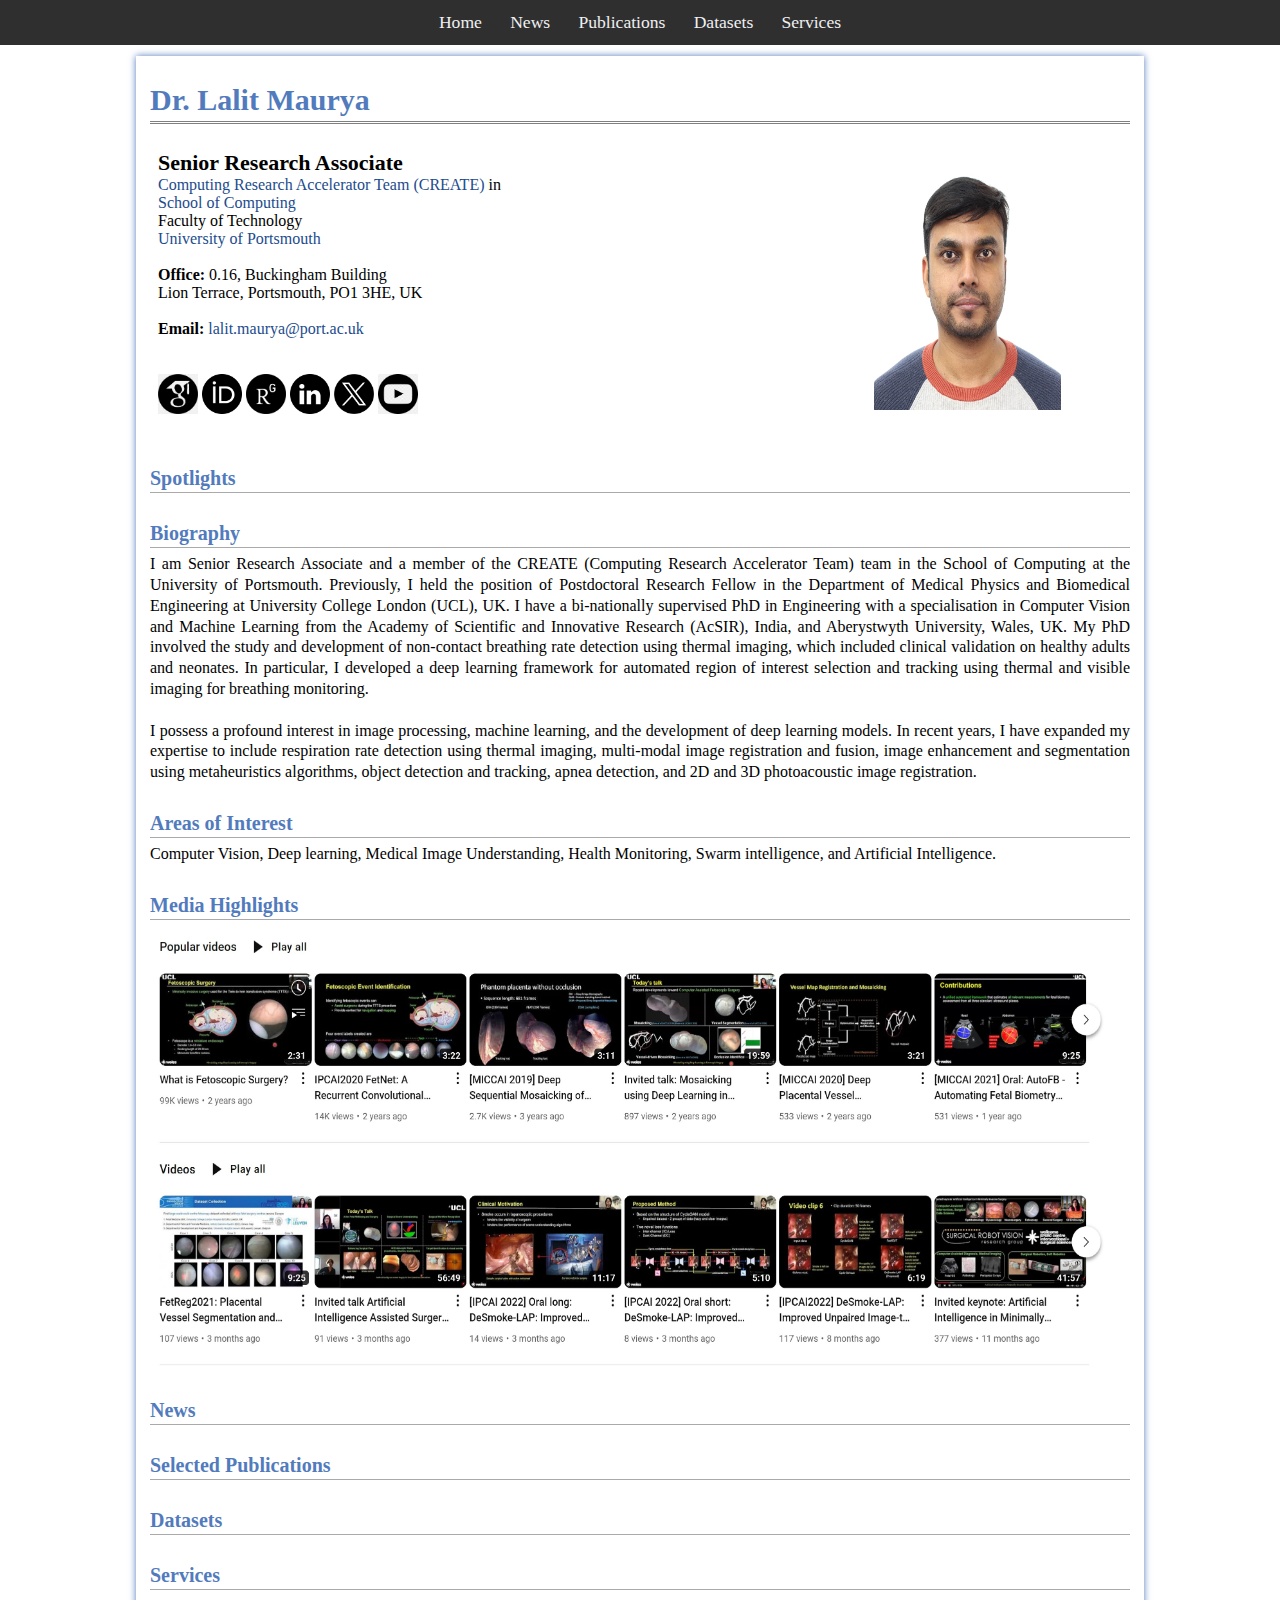
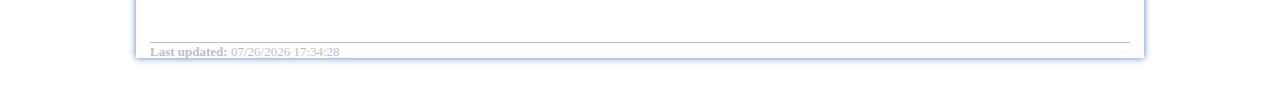
==== commit 5e65bbb2: "main" ====
--- a/index.html
+++ b/index.html
@@ -47,25 +47,28 @@
 <table class="imgtable"><tbody><tr>
 
 <td align="left" width="700">
-  <!-- <p><a href="https://sophiabano.github.io/">Lalit Maurya</a><br> -->
+  <!-- <p><a href="https://lalitmaurya47.github.io/">Lalit Maurya</a><br> -->
   <b style="font-size:22px" >Senior Research Associate</b> <br>
-  <a href="https://www.ucl.ac.uk/ucl-east/study-and-research/robotics-and-autonomous-systems">Computing Research Accelerator Team (CREATE)</a> and <br>
-  <a href="https://www.ucl.ac.uk/interventional-surgical-sciences/">School of Computing</a> <br>
-  Department of Computer Science<br>
-  <a href="https://www.ucl.ac.uk/interventional-surgical-sciences/">University College London</a><br>
+  <a href="https://www.port.ac.uk/about-us/structure-and-governance/organisational-structure/our-academic-structure/faculty-of-technology/school-of-computing">Computing Research Accelerator Team (CREATE)</a> in <br>
+  <a href="https://www.port.ac.uk/about-us/structure-and-governance/organisational-structure/our-academic-structure/faculty-of-technology/school-of-computing">School of Computing</a> <br>
+  Faculty of Technology<br>
+  <a href="https://www.port.ac.uk/">University of Portsmouth</a><br>
   <br>
-  <!--Charles Bell House (WEISS)<br>
-  London, W1W 7TY, UK <br> -->
+
+  <b>Office: </b> 0.16, Buckingham Building <br>
+  Lion Terrace, Portsmouth, PO1 3HE, UK <br>
   <br>
-  <b>Email:</b> <a href="mailto:sophia.bano-at-ucl.ac.uk">sophia.bano-at-ucl.ac.uk</a><br><br>
+  <b>Email:</b> <a href="mailto:lalit.maurya@port.ac.uk">lalit.maurya@port.ac.uk</a><br><br>
   <br>
-  <a href="https://scholar.google.co.uk/citations?user=q4HyEK0AAAAJ&hl=en" title="Scholar profile" target="_blank"><img src="./images/scholar.png" alt="Scholar profile" width="40" height="40"></a>
-  <a href="https://www.linkedin.com/in/sophia-bano" title="LinkedIn profile" target="_blank"><img src="./images/linkedin.png" alt="LinkedIn profile" width="40" height="40"></a>
-  <a href="https://twitter.com/sophiabano" title="Twitter profile" target="_blank"><img src="./images/twitter.png" alt="Twitter profile" width="40" height="40"></a>
-  <a href="https://www.youtube.com/channel/UCFN-VIcy6txkoOEu2Df2nxQ" title="Youtube channel" target="_blank"><img src="./images/youtube.jpg" alt="Youtube channel" width="45" height="45"></a>
+  <a href="https://scholar.google.co.uk/citations?user=q4HyEK0AAAAJ&hl=en" title="Scholar profile" target="_blank"><img src="./images/scholar1.png" alt="Scholar profile" width="40" height="40"></a>
+  <a href="https://orcid.org/0000-0003-2234-8692" title="Orcid profile" target="_blank"><img src="./images/orcid1.png" alt="Orcid profile" width="40" height="40"></a>
+  <a href="https://www.researchgate.net/profile/Lalit-Maurya" title="ResearchGate profile" target="_blank"><img src="./images/researchgate.png" alt="ResearchGate profile" width="40" height="40"></a>
+  <a href="https://www.linkedin.com/in/lalitmaurya47/" title="LinkedIn profile" target="_blank"><img src="./images/linkedin1.png" alt="LinkedIn profile" width="40" height="40"></a>
+  <a href="https://x.com/lalitmaury_a" title="Twitter profile" target="_blank"><img src="./images/twitter1.png" alt="Twitter profile" width="40" height="40"></a>
+  <a href="https://www.youtube.com" title="Youtube channel" target="_blank"><img src="./images/youtube1.png" alt="Youtube channel" width="40" height="40"></a>
 </td>
 <td>
-  <a href="https://sophiabano.github.io/"><img src="./images/Sophia_Bano.jpg" alt="" width="187" height="256px"></a>
+  <a href="https://lalitmaurya47.github.io/"><img src="./images/lalit_maurya.jpg" alt="" width="187" height="256px"></a>
 </td>
 <!-- <td  align="right" style="width:30%"> -->
   <!-- <a class="twitter-timeline" data-width="400" data-height="450" data-theme="light" href="https://twitter.com/SophiaBano?ref_src=twsrc%5Etfw">Tweets by SophiaBano</a> <script async src="https://platform.twitter.com/widgets.js" charset="utf-8"></script> -->
@@ -80,14 +83,19 @@
 -->
 
 <h2>Spotlights</h2>
-<iframe width="300" height="170" src="https://www.youtube.com/embed/5FWbmN7gXYU?si=Rwxrr_ERlfSPMKyC" title="YouTube video player" frameborder="0" allow="accelerometer; autoplay; clipboard-write; encrypted-media; gyroscope; picture-in-picture; web-share" allowfullscreen></iframe>
+<!--<iframe width="300" height="170" src="https://www.youtube.com/embed/5FWbmN7gXYU?si=Rwxrr_ERlfSPMKyC" title="YouTube video player" frameborder="0" allow="accelerometer; autoplay; clipboard-write; encrypted-media; gyroscope; picture-in-picture; web-share" allowfullscreen></iframe>
 &nbsp
 <iframe width="300" height="170" src="https://www.youtube.com/embed/O6wSn3-t6-k?si=nYi6Fo8p1kvKICc5" title="YouTube video player" frameborder="0" allow="accelerometer; autoplay; clipboard-write; encrypted-media; gyroscope; picture-in-picture; web-share" allowfullscreen></iframe>
 &nbsp
 <iframe width="300" height="170" src="https://www.youtube.com/embed/FxehmORCIyA?si=1Q-74Rskde00UGEx" title="YouTube video player" frameborder="0" allow="accelerometer; autoplay; clipboard-write; encrypted-media; gyroscope; picture-in-picture; web-share" allowfullscreen></iframe>
-
+-->
 <h2>Biography</h2>
-<p style= "text-align:justify"> I am an Assistant Professor in Robotics and Artificial Intelligence at Department of Computer Science, since November 2022 and I am also part of the Wellcome/EPSRC Centre for Interventional and Surgical Sciences (<a href="https://www.ucl.ac.uk/interventional-surgical-sciences/">WEISS</a>), <a href="https://www.ucl.ac.uk/surgical-robot-vision/">Surgical Robot Vision group</a>, <a href="https://www.ucl.ac.uk/ai-centre/ucl-centre-artificial-intelligence">Centre for Artificial Intelligence</a> and <a href="https://www.ucl.ac.uk/robotics/">UCL Robotics Institute</a> at University College London (<a href="https://www.ucl.ac.uk">UCL</a>). Previously, I worked as a Senior Research Fellow at WEISS where I contributed to the <a href="https://wp1.cs.ucl.ac.uk/gift-surg/project/">GIFT-Surg</a> (Wellcome/EPSRC Guided Instrumentation for Fetal Therapy and Surgery) project.
+<p style= "text-align:justify"> I am Senior Research Associate and a member of the CREATE (Computing Research Accelerator Team) team in the School of Computing at the University of Portsmouth. Previously, I held the position of Postdoctoral Research Fellow in the Department of Medical Physics and Biomedical Engineering at University College London (UCL), UK. I have a bi-nationally supervised PhD in Engineering with a specialisation in Computer Vision and Machine Learning from the Academy of Scientific and Innovative Research (AcSIR), India, and Aberystwyth University, Wales, UK. My PhD involved the study and development of non-contact breathing rate detection using thermal imaging, which included clinical validation on healthy adults and neonates. In particular, I developed a deep learning framework for automated region of interest selection and tracking using thermal and visible imaging for breathing monitoring.
+<br>
+<br>
+I possess a profound interest in image processing, machine learning, and the development of deep learning models. In recent years, I have expanded my expertise to include respiration rate detection using thermal imaging, multi-modal image registration and fusion, image enhancement and segmentation using metaheuristics algorithms, object detection and tracking, apnea detection, and 2D and 3D photoacoustic image registration.
+
+<!--<p style= "text-align:justify"> I am an Assistant Professor in Robotics and Artificial Intelligence at Department of Computer Science, since November 2022 and I am also part of the Wellcome/EPSRC Centre for Interventional and Surgical Sciences (<a href="https://www.ucl.ac.uk/interventional-surgical-sciences/">WEISS</a>), <a href="https://www.ucl.ac.uk/surgical-robot-vision/">Surgical Robot Vision group</a>, <a href="https://www.ucl.ac.uk/ai-centre/ucl-centre-artificial-intelligence">Centre for Artificial Intelligence</a> and <a href="https://www.ucl.ac.uk/robotics/">UCL Robotics Institute</a> at University College London (<a href="https://www.ucl.ac.uk">UCL</a>). Previously, I worked as a Senior Research Fellow at WEISS where I contributed to the <a href="https://wp1.cs.ucl.ac.uk/gift-surg/project/">GIFT-Surg</a> (Wellcome/EPSRC Guided Instrumentation for Fetal Therapy and Surgery) project.
 <br>
 <br>
 My research interests developing computer vision and AI techniques for context awareness, machine consciousness and navigation in minimally invasive and robot-assisted surgery. Particularly, I am interested in context understanding in endoscopic procedures, surgical workflow analysis, field-of-view expansion, 3D reconstruction, perception and navigation for surgical robotics.
@@ -97,13 +105,13 @@
 <br>
 <br>
 I received the BEng in Mechatronics Engineering and MSc in Electrical Engineering from the National University of Sciences and Technology (<a href="https://nust.edu.pk">NUST</a>), Pakistan. In 2009, I was awarded an Erasmus Mundus Scholarship for the MSc in <a href="https://www.vibot.org">Computer Vision and Robotics</a> (VIBOT) programme by Heriot-Watt University (UK), University of Girona (Spain) and University of Burgundy (France). This was followed by an internship at Imperial College London (UK) where I contributed to the <a href="https://www.imperial.ac.uk/mechatronics-in-medicine/research/sting/">ERC Soft Tissue Intervention Neurosurgical Guide</a> (STING) project. In 2016, I received a joint PhD from Queen Mary University of London (UK) and Technical University of Catalonia (Spain), funded by an Erasmus Mundus Fellowship. Before joining UCL-WEISS in 2018, I worked as a post-doctoral researcher at the University of Dundee where I contributed to the <a href="https://aac.dundee.ac.uk/ace-lp/">EPSRC Augmenting Communication using Environmental data to drive Language Prediction</a> (ACE-LP) project.
-
+-->
 <h2>Areas of Interest</h2>
-<p>Computer Vision, Surgical Vision, Surgical Data Science, Medical Imaging, Geometric Understanding, Image Registration, Surgical Robotics, Computer-assisted Intervention, Computer-assisted Diagnosis.</p>
-
-
-<h2>Research Highlights</h2>
-<a href="https://www.youtube.com/channel/UCFN-VIcy6txkoOEu2Df2nxQ"><img src="./images/thumbnails/youtube_home.jpg" alt="" width="960" height="440px"></a>
+<p>Computer Vision, Deep learning, Medical Image Understanding, Health Monitoring, Swarm intelligence, and Artificial Intelligence.</p>
+
+
+<h2>Media Highlights </h2>
+<a href="https://www.youtube.com"><img src="./images/thumbnails/youtube_home.jpg" alt="" width="960" height="440px"></a>
 
 <!--
 <button class='thumbnail' type="button" onclick="ShowVideo('https://www.youtube.com/embed/28g9614UfDg')" name="button">
@@ -135,6 +143,7 @@
 <!--News-->
 <a id="news" class="anchor"></a>
 <h2>News</h2>
+<!--
 <div style="height: 350px; overflow: auto;">
 <ul>
   <li>
@@ -287,9 +296,11 @@
   </li>
 </ul>
 </div>
+-->
 <!-- Project -->
-
 <h2>Selected Publications</h2>
+
+<!--
 <p style="color: #aa1100"> <b>For complete list of publications, <a href="allpublications/index.html">CLICK HERE</a></b>.
 
 <div style="height: 900px; overflow: auto;">
@@ -345,7 +356,7 @@
 <td>
   <img class="proj_thumb"  onclick="ShowVideo('https://youtu.be/nMxPxR-oQO4')"  width="240" height="140" src="images/thumbnails/FVM.JPG" alt="">
 </td>
-<!-- td><img class="proj_thumb" onclick="ShowImage($(this))" width="240" height="140" src="./images/selected_publications/2020IJCARS_FOVexpansion.jpg" alt=""></td-->
+
 <td><p class="pub_title">Deep Learning-based Fetoscopic Mosaicking for Field-of-View Expansion</p>
 <p class="pub_author"><b>Sophia Bano</b>, Francisco Vasconcelos, Marcel Tella Amo, George Dwyer, Caspar Gruijthuijsen, Jan Deprest, Sebastien Ourselin, Emmanuel Vander Poorten, Tom Vercauteren, Danail Stoyanov<br>
 International Journal of Computer Assisted Radiology and Surgery (<b>IJCARS</b>), 2020 <br>
@@ -464,11 +475,11 @@
 
 </ul>
 </div>
-
+-->
 <!-- Dataset details -->
 <a id="datasets" class="anchor"></a>
 <h2>Datasets</h2>
-
+<!--
 <h3><li><a href="https://www.ucl.ac.uk/interventional-surgical-sciences/fetoscopy-placenta-data">Fetoscopy Placenta Data </a></h3>
   <ul>
 <p style= "text-align:justify">The fetoscopy placenta dataset is associated with our MICCAI2020 publication titled “Deep Placental Vessel Segmentation for Fetoscopic Mosaicking” (insert arxiv link). The dataset contains 483 frames with ground-truth vessel segmentation annotations taken from six different in vivo fetoscopic procedure videos. The dataset also includes six unannotated in vivo continuous fetoscopic video clips (950 frames) with predicted vessel segmentation maps obtained from the leave-one-out cross validation of our method. </p>
@@ -490,7 +501,7 @@
 <h3><li><a href="http://cvip.computing.dundee.ac.uk/datasets/focusedinteraction/">Focused Interaction Dataset</a></h3>
 <ul>
   <p style= "text-align:justify">The Focused Interaction Dataset} contains 19 egocentric continuous videos (378 mins) captured, at high resolution (1080p) and at a frame rate of 25 fps, using a shoulder-mounted GoPro Hero4 camera and a smartphone (for inertial and GPS data), at 18 different locations and with 16 different conversational partners. This dataset is annotated into periods of no focused interaction, focused interaction (non-walk) and focused interaction (walk). This dataset is captured at several indoor and outdoor locations at different times of the day and night, and in different environmental conditions.</p>
-  <!-- <img class="eqwl" width="790" height="290" src="./images/datasets/feto_data.jpg" alt=""> -->
+  
   <br>
   <br>
   <p style="color: #aa1100"> <b>Visit <a href="http://cvip.computing.dundee.ac.uk/datasets/focusedinteraction/">Focused Interaction Dataset</a> website to access the data</b>.
@@ -513,7 +524,7 @@
 <h3><li><a href="http://www.eecs.qmul.ac.uk/~andrea/cmdg">Multimodal User-Generated Videos (UGV) Dataset</a></h3>
 <ul>
   <p style= "text-align:justify">The multimodal dataset contains 24 user-generated videos (70 mins) captured using handheld mobile phones in high brightness and low brightness scenarios (e.g. day and night-time). The video (audio and visual) along with the inertial sensor (accelerometer, gyroscope, magnetometer) data is provided for each video. These recordings are captured using single camera at distinct timings and locations, changing lights and varying camera motions. Each captured video was manually annotated to get labels for camera motions (pan,tilt, shake) at each second. The ground-truth labels are included in the dataset. </p>
-  <!-- <img class="eqwl" width="790" height="290" src="./images/datasets/feto_data.jpg" alt=""> -->
+
   <br>
   <br>
   <p style="color: #aa1100"> <b>Visit <a href="http://www.eecs.qmul.ac.uk/~andrea/cmdg">UGV Dataset</a> website to access the data</b>.
@@ -527,11 +538,11 @@
     </p>
   </ul>
 </ul>
-
+-->
 <!-- Services -->
 <a id="services" class="anchor"></a>
 <h2>Services</h2>
-
+<!--
 <p><b>Organising roles:</b> <br>
 <ul>
 <li>Lead organiser of the <a href="https://wim-will.github.io/site/" target="_blank">Women in MICCAI Inspirational Leadership Legacy (WiM-WILL2021)</a> at the 24th International Conference on Medical Image Computing and Computer Assisted Intervention (<a href="https://www.miccai2021.org/en/" target="_blank">MICCAI</a>), Strasbourg (Virtual), France, 2021</li>
@@ -584,7 +595,7 @@
 <li><a href="http://www.acmmm.org/2016/" target="_blank"> ACM Multimedia</a> (ACMMM 2016)</li>
 </ul>
 
-
+-->
 
 <div id="footer">
 <div id="footer-text">
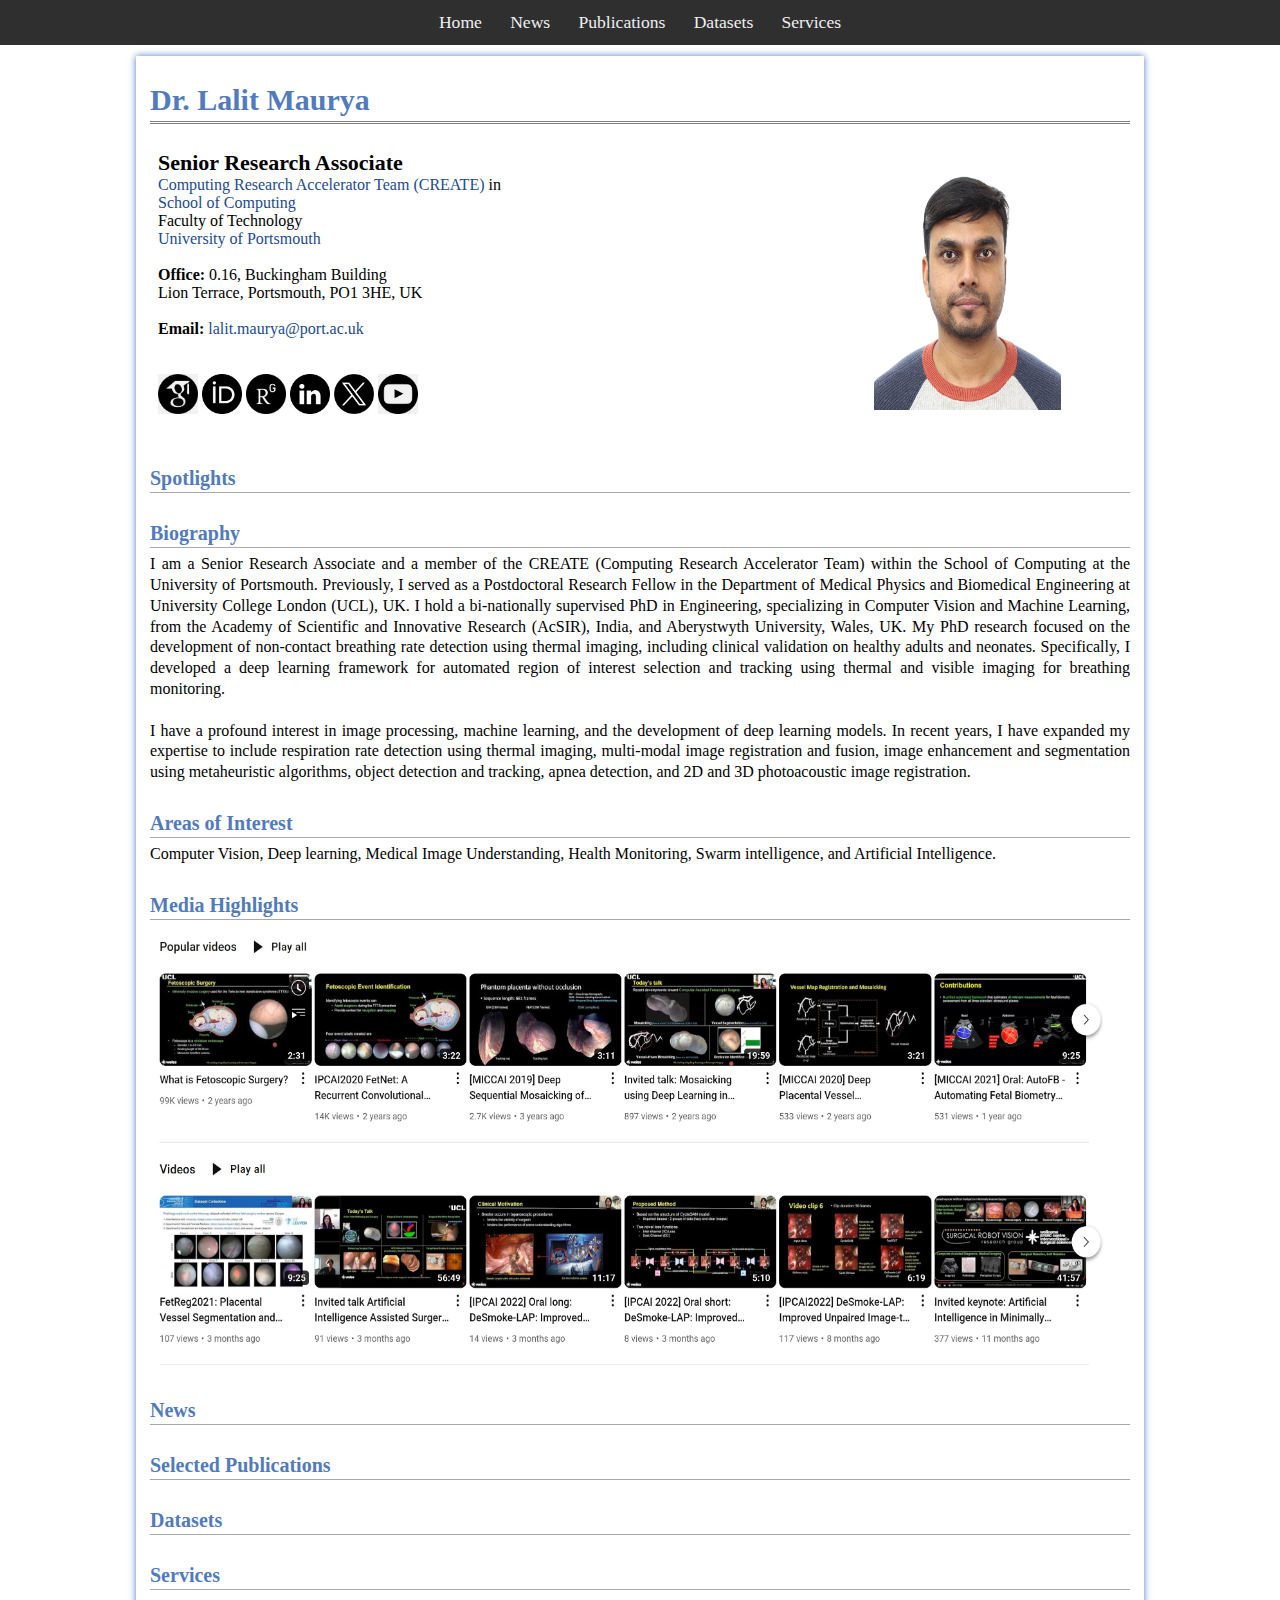
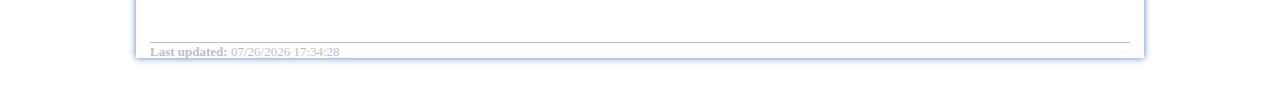
==== commit a698f9c9: "Update index.html" ====
--- a/index.html
+++ b/index.html
@@ -90,10 +90,10 @@
 <iframe width="300" height="170" src="https://www.youtube.com/embed/FxehmORCIyA?si=1Q-74Rskde00UGEx" title="YouTube video player" frameborder="0" allow="accelerometer; autoplay; clipboard-write; encrypted-media; gyroscope; picture-in-picture; web-share" allowfullscreen></iframe>
 -->
 <h2>Biography</h2>
-<p style= "text-align:justify"> I am Senior Research Associate and a member of the CREATE (Computing Research Accelerator Team) team in the School of Computing at the University of Portsmouth. Previously, I held the position of Postdoctoral Research Fellow in the Department of Medical Physics and Biomedical Engineering at University College London (UCL), UK. I have a bi-nationally supervised PhD in Engineering with a specialisation in Computer Vision and Machine Learning from the Academy of Scientific and Innovative Research (AcSIR), India, and Aberystwyth University, Wales, UK. My PhD involved the study and development of non-contact breathing rate detection using thermal imaging, which included clinical validation on healthy adults and neonates. In particular, I developed a deep learning framework for automated region of interest selection and tracking using thermal and visible imaging for breathing monitoring.
-<br>
-<br>
-I possess a profound interest in image processing, machine learning, and the development of deep learning models. In recent years, I have expanded my expertise to include respiration rate detection using thermal imaging, multi-modal image registration and fusion, image enhancement and segmentation using metaheuristics algorithms, object detection and tracking, apnea detection, and 2D and 3D photoacoustic image registration.
+<p style= "text-align:justify"> I am a Senior Research Associate and a member of the CREATE (Computing Research Accelerator Team) within the School of Computing at the University of Portsmouth. Previously, I served as a Postdoctoral Research Fellow in the Department of Medical Physics and Biomedical Engineering at University College London (UCL), UK. I hold a bi-nationally supervised PhD in Engineering, specializing in Computer Vision and Machine Learning, from the Academy of Scientific and Innovative Research (AcSIR), India, and Aberystwyth University, Wales, UK. My PhD research focused on the development of non-contact breathing rate detection using thermal imaging, including clinical validation on healthy adults and neonates. Specifically, I developed a deep learning framework for automated region of interest selection and tracking using thermal and visible imaging for breathing monitoring.
+<br>
+<br>
+I have a profound interest in image processing, machine learning, and the development of deep learning models. In recent years, I have expanded my expertise to include respiration rate detection using thermal imaging, multi-modal image registration and fusion, image enhancement and segmentation using metaheuristic algorithms, object detection and tracking, apnea detection, and 2D and 3D photoacoustic image registration.
 
 <!--<p style= "text-align:justify"> I am an Assistant Professor in Robotics and Artificial Intelligence at Department of Computer Science, since November 2022 and I am also part of the Wellcome/EPSRC Centre for Interventional and Surgical Sciences (<a href="https://www.ucl.ac.uk/interventional-surgical-sciences/">WEISS</a>), <a href="https://www.ucl.ac.uk/surgical-robot-vision/">Surgical Robot Vision group</a>, <a href="https://www.ucl.ac.uk/ai-centre/ucl-centre-artificial-intelligence">Centre for Artificial Intelligence</a> and <a href="https://www.ucl.ac.uk/robotics/">UCL Robotics Institute</a> at University College London (<a href="https://www.ucl.ac.uk">UCL</a>). Previously, I worked as a Senior Research Fellow at WEISS where I contributed to the <a href="https://wp1.cs.ucl.ac.uk/gift-surg/project/">GIFT-Surg</a> (Wellcome/EPSRC Guided Instrumentation for Fetal Therapy and Surgery) project.
 <br>
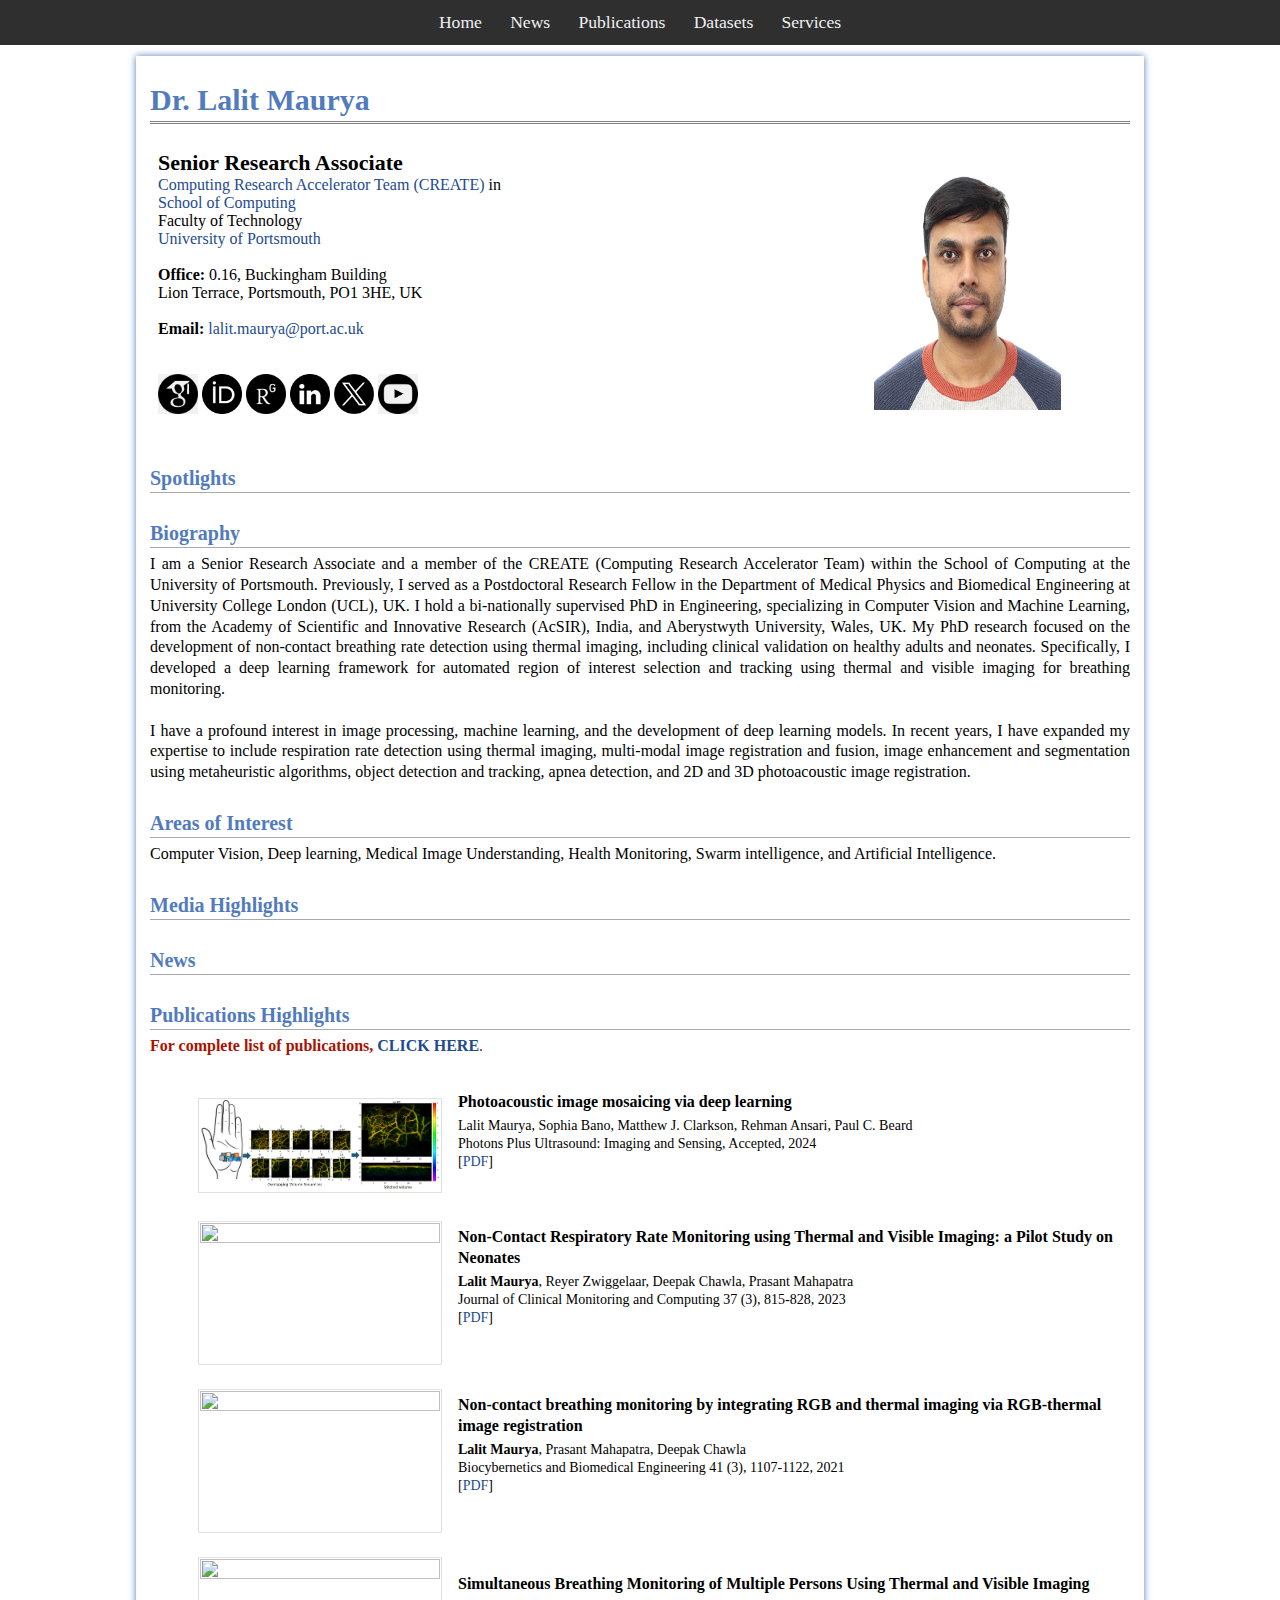
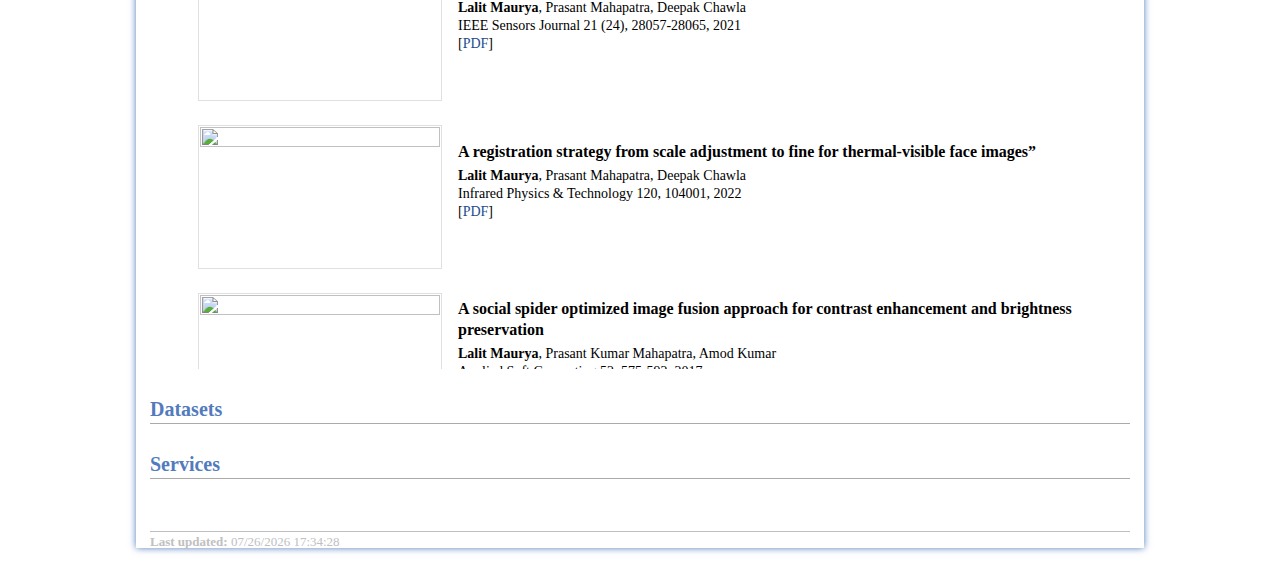
==== commit 52d942e3: "main" ====
--- a/index.html
+++ b/index.html
@@ -111,7 +111,7 @@
 
 
 <h2>Media Highlights </h2>
-<a href="https://www.youtube.com"><img src="./images/thumbnails/youtube_home.jpg" alt="" width="960" height="440px"></a>
+<!-- <a href="https://www.youtube.com"><img src="./images/thumbnails/youtube_home.jpg" alt="" width="960" height="440px"></a> -->
 
 <!--
 <button class='thumbnail' type="button" onclick="ShowVideo('https://www.youtube.com/embed/28g9614UfDg')" name="button">
@@ -298,9 +298,9 @@
 </div>
 -->
 <!-- Project -->
-<h2>Selected Publications</h2>
-
-<!--
+<h2>Publications Highlights</h2>
+
+
 <p style="color: #aa1100"> <b>For complete list of publications, <a href="allpublications/index.html">CLICK HERE</a></b>.
 
 <div style="height: 900px; overflow: auto;">
@@ -309,165 +309,79 @@
 <tbody>
 
 <tr>
-<td><img class="proj_thumb" onclick="ShowImage($(this))" width="240" height="140" src="./images/selected_publications/2021MICCAI_AutoFB.JPG" alt=""></td>
-<td><p class="pub_title">AutoFB: Automating Fetal Biometry Estimation from Standard Ultrasound Planes</p>
-<p class="pub_author"> <b>S. Bano</b>, B. Dromey, F. Vasconcelos, R. Napolitano, A. L. David, D. M. Peebles, D. Stoyanov<br> 24th International Conference on Medical Image Computing and Computer Assisted Intervention (<b>MICCAI</b>), accepted, Springer, 2021 <br>
-[<a href="https://arxiv.org/pdf/2107.05255">arxiv-preprint</a>]
+<td><img class="proj_thumb" onclick="ShowImage($(this))" width="240" height="140" src="./images/selected_publications/photoacoustic_hand.jpg" alt=""></td>
+<td><p class="pub_title">Photoacoustic image mosaicing via deep learning</p>
+<p class="pub_author"> Lalit Maurya</b>, Sophia Bano, Matthew J. Clarkson, Rehman Ansari, Paul C. Beard<br> Photons Plus Ultrasound: Imaging and Sensing, Accepted, 2024<br>
+[<a href="https://spie.org/photonics-west/presentation/Photoacoustic-image-mosaicing-via-deep-learning/PC12842-104#_=_">PDF</a>]
 </p></td>
 </tr>
 
 <tr>
-<td><img class="proj_thumb" onclick="ShowImage($(this))" width="240" height="140" src="./images/selected_publications/2021IJCARS_Boneloss.JPG" alt=""></td>
-<td><p class="pub_title">Automating Periodontal Bone Loss Measurement via Dental Landmark Localisation</p>
-<p class="pub_author"> R. P. Danks, <b>S. Bano</b>, A. Orishko, H. J. Tan, F. M. Sancho, F. D'Aiuto, & D. Stoyanov<br>
-International Journal of Computer Assisted Radiology and Surgery (<b>IJCARS</b>), Vol.16, pp. 1189–1199, 2021<br>
-[<a href="https://link.springer.com/content/pdf/10.1007/s11548-021-02431-z.pdf">PDF</a>] [<a href="https://youtu.be/_vjpY9BN4pA">IPCAI2021 talk</a>] [<a href="./images/pdfs/2021-IPCAI-46_presentation_Raymond.pdf">Slides</a>]
+<td><img class="proj_thumb" onclick="ShowImage($(this))" width="240" height="140" src="./images/selected_publications/newborn_paper.JPG" alt=""></td>
+<td><p class="pub_title">Non-Contact Respiratory Rate Monitoring using Thermal and Visible Imaging: a Pilot Study on Neonates</p>
+<p class="pub_author"><b>Lalit Maurya</b>, Reyer Zwiggelaar, Deepak Chawla, Prasant Mahapatra <br>
+Journal of Clinical Monitoring and Computing 37 (3), 815-828, 2023<br>
+[<a href="https://link.springer.com/article/10.1007/s10877-022-00945-8">PDF</a>]
 </p></td>
 </tr>
 
 <tr>
-<td><img class="proj_thumb" onclick="ShowImage($(this))" width="240" height="140" src="./images/selected_publications/2021_FetRegData.JPG" alt=""></td>
-<td><p class="pub_title">FetReg: Placental Vessel Segmentation and Registration in Fetoscopy Challenge Dataset</p>
-<p class="pub_author"> <b>S. Bano</b>, A. Casella, F. Vasconcelos, S. Moccia, G. Attilakos, R. Wimalasundera, A. L. David, D. Paladini, J. Deprest, E. D. Momi, L. S. Mattos, D. Stoyanov<br>
-arXiv preprint arXiv:2106.05923, 2021<br>
-[<a href="https://arxiv.org/pdf/2106.05923">PDF</a>]
+<td><img class="proj_thumb" onclick="ShowImage($(this))" width="240" height="140" src="./images/selected_publications/breathing_human.JPG" alt=""></td>
+<td><p class="pub_title">Non-contact breathing monitoring by integrating RGB and thermal imaging via RGB-thermal image registration</p>
+<p class="pub_author"><b>Lalit Maurya</b>, Prasant Mahapatra, Deepak Chawla<br>
+Biocybernetics and Biomedical Engineering 41 (3), 1107-1122, 2021<br>
+[<a href="https://doi.org/10.1016/j.bbe.2021.07.002">PDF</a>]
 </p></td>
 </tr>
 
 <tr>
-<td><img class="proj_thumb" onclick="ShowImage($(this))" width="240" height="140" src="./images/selected_publications/2021RAL_TYMP.JPG" alt=""></td>
-<td><p class="pub_title">A Fluidic Soft Robot for Needle Guidance and Motion Compensation in Intratympanic Steroid Injections</p>
-<p class="pub_author">L. Lindenroth, <b>S. Bano</b>, A. Stilli, J. G. Manjaly, & D. Stoyanov<br>
-IEEE Robotics and Automation Letters, 6(2), 871-878, 2021<br>
-[<a href="https://ieeexplore.ieee.org/abstract/document/9324994">PDF</a>]
+<td><img class="proj_thumb" onclick="ShowImage($(this))" width="240" height="140" src="./images/selected_publications/multiple_breathing.JPG" alt=""></td>
+<td><p class="pub_title">Simultaneous Breathing Monitoring of Multiple Persons Using Thermal and Visible Imaging</p>
+<p class="pub_author"><b>Lalit Maurya</b>, Prasant Mahapatra, Deepak Chawla<br>
+IEEE Sensors Journal 21 (24), 28057-28065, 2021<br>
+[<a href="https://doi.org/10.1109/JSEN.2021.3124615">PDF</a>]
 </p></td>
 </tr>
 
 <tr>
-<td><img class="proj_thumb" onclick="ShowImage($(this))" width="240" height="140" src="./images/selected_publications/2021MEDIA_EndoCV.JPG" alt=""></td>
-<td><p class="pub_title">Deep learning for detection and segmentation of artefact and disease instances in gastrointestinal endoscopy</p>
-<p class="pub_author"> S. Ali, M. Dmitrieva, N. Ghatwary, <b>S. Bano</b>, G. Polat, A. Temizel, A. Krenzer <i>et al.</i><br>
-Medical Image Analysis, 70, 102002, 2021<br>
-[<a href="https://www.sciencedirect.com/science/article/pii/S1361841521000487">PDF</a>]
+<td><img class="proj_thumb" onclick="ShowImage($(this))" width="240" height="140" src="./images/selected_publications/registration_paper.JPG" alt=""></td>
+<td><p class="pub_title">A registration strategy from scale adjustment to fine for thermal-visible face images”</p>
+<p class="pub_author"><b>Lalit Maurya</b>, Prasant Mahapatra, Deepak Chawla<br>
+Infrared Physics & Technology 120, 104001, 2022<br>
+[<a href="https://doi.org/10.1016/j.infrared.2021.104001">PDF</a>]
 </p></td>
 </tr>
 
 <tr>
 <td>
-  <img class="proj_thumb"  onclick="ShowVideo('https://youtu.be/nMxPxR-oQO4')"  width="240" height="140" src="images/thumbnails/FVM.JPG" alt="">
+  <!--<img class="proj_thumb"  onclick="ShowVideo('https://youtu.be/nMxPxR-oQO4')"  width="240" height="140" src="images/thumbnails/FVM.JPG" alt=""> -->
+  <img class="proj_thumb" onclick="ShowImage($(this))" width="240" height="140" src="./images/selected_publications/sso_based_paper.JPG" alt="">
 </td>
 
-<td><p class="pub_title">Deep Learning-based Fetoscopic Mosaicking for Field-of-View Expansion</p>
-<p class="pub_author"><b>Sophia Bano</b>, Francisco Vasconcelos, Marcel Tella Amo, George Dwyer, Caspar Gruijthuijsen, Jan Deprest, Sebastien Ourselin, Emmanuel Vander Poorten, Tom Vercauteren, Danail Stoyanov<br>
-International Journal of Computer Assisted Radiology and Surgery (<b>IJCARS</b>), 2020 <br>
-[<a href="https://link.springer.com/content/pdf/10.1007/s11548-020-02242-8.pdf">PDF</a>] [<a href="https://youtu.be/nMxPxR-oQO4">Talk</a>][<hshasow><b>IJCARS - MICCAI2019 Best Paper Award</b></hshasow>]</p></td>
-</tr>
-
-<tr>
-<td><img class="proj_thumb" onclick="ShowImage($(this))" width="240" height="140" src="./images/selected_publications/2020IEEEAccess_DHALR.jpg" alt=""></td>
-<td><p class="pub_title">Deep Human Activity Recognition with Localisation of Wearable Sensors</p>
-<p class="pub_author">Isah A. Lawal, <b>Sophia Bano</b><br>
-IEEE Access, 2020
-[<a href="https://ieeexplore.ieee.org/stamp/stamp.jsp?tp=&arnumber=9170502">PDF</a>]
+<td><p class="pub_title">A social spider optimized image fusion approach for contrast enhancement and brightness preservation</p>
+<p class="pub_author"> <b>Lalit Maurya</b>, Prasant Kumar Mahapatra, Amod Kumar<br>
+Applied Soft Computing 52, 575-592, 2017<br>
+[<a href="https://doi.org/10.1016/j.asoc.2016.10.012">PDF</a>]</p></td>
+</tr>
+
+
+<!--<td><p class="pub_title">A social spider optimized image fusion approach for contrast enhancement and brightness preservation</p>
+<p class="pub_author"> <b>Lalit Maurya</b>, Prasant Kumar Mahapatra, Amod Kumar<br>
+Applied Soft Computing 52, 575-592, 2017<br>
+[<a href="./images/pdfs/2017-ICCV-FI3class.pdf">PDF</a>] [<a href="./images/pdfs/2017-ICCV-FI3class-poster.pdf">Poster</a>] [<a href="https://cvip.computing.dundee.ac.uk/datasets/focusedinteraction/">Data</a>]
+ [<a href="https://youtu.be/nMxPxR-oQO4">Talk</a>][<hshasow><b>IJCARS - MICCAI2019 Best Paper Award</b></hshasow>]</p></td>
+</tr> -->
+
+<tr>
+<td><img class="proj_thumb" onclick="ShowImage($(this))" width="240" height="140" src="./images/selected_publications/mcs_paper.jpg" alt=""></td>
+<td><p class="pub_title">Modified Cuckoo Search-Based Image Enhancement”</p>
+<p class="pub_author"><b>Lalit Maurya</b>, Prasant Kumar Mahapatra, Garima Saini<br>
+IAdvanced Computing and Communication Technologies, 11-21, 2018<br>
+[<a href="http://doi.org/10.4018/IJAMC.2019070108">PDF</a>]
 </p></td>
 </tr>
 
-<tr>
-<td>
-  <img class="proj_thumb"  onclick="ShowVideo('https://www.youtube.com/embed/BU66ctiUUj0')"  width="240" height="140" src="images/thumbnails/vessel_seg.png" alt="">
-</td>
-<td><p class="pub_title">Deep Placental Vessel Segmentation for Fetoscopic Mosaicking </p>
-<p class="pub_author"> <b>Sophia Bano</b>, Francisco Vasconcelos, Luke M. Shepherd, Emmanuel Vander Poorten, Tom Vercauteren, Sebastien Ourselin, Anna L. David, Jan Deprest, Danail Stoyanov <br>
-International Conference on Medical Image Computing and Computer Assisted Intervention (<b>MICCAI</b>), 2020 <br>
-[<a href="https://arxiv.org/pdf/2007.04349.pdf">Arxiv-preprint</a>] [<a href="https://www.ucl.ac.uk/interventional-surgical-sciences/fetoscopy-placenta-data">Data</a>][<a href="https://youtu.be/BU66ctiUUj0">Video</a>] [<a href="https://youtu.be/28g9614UfDg">MICCAI2020 talk</a>]</p></td>
-</tr>
-
-<tr>
-<td>
-    <img class="proj_thumb"  onclick="ShowVideo('https://www.youtube.com/embed/HPDH8RyL90g')"  width="240" height="140" src="images/thumbnails/fetnet1.png" alt="">
-</td>
-<td><p class="pub_title">FetNet: A Recurrent Convolutional Network for Occlusion Identification in Fetoscopic Videos</p>
-<p class="pub_author"> <b>Sophia Bano</b>, Francisco Vasconcelos, Emmanuel Vander Poorten, Tom Vercauteren, Sebastien Ourselin, Jan Deprest, Danail Stoyanov<br>
- International Journal of Computer Assisted Radiology and Surgery (<b>IJCARS</b>), 2020 <br>
-[<a href="https://link.springer.com/content/pdf/10.1007/s11548-020-02169-0.pdf">PDF</a>] [<a href="https://youtu.be/HPDH8RyL90g">Video</a>] [<a href="https://youtu.be/pQekTWDC1LE">IPCAI2020 talk</a>] [<a href="./allpublications/images/pdfs/IPCAI_ID_61_Bano2020FetNet.pdf">Slides</a>]</p></td>
-</tr>
-
-<tr>
-<td><img class="proj_thumb" onclick="ShowImage($(this))" width="240" height="140" src="./images/selected_publications/2020IJCARSHowarda.png" alt=""></td>
-<td><p class="pub_title">Deep Learning Based Anatomical Site Classification for Upper Gastrointestinal Endoscopy </p>
-<p class="pub_author"> Qi He, <b>Sophia Bano</b>, Omer F. Ahmad, Bo Yang, Xin Chen, Pietro Valdastri, Laurence B. Lovat, Danail Stoyanov, Siyang Zuo<br>
-International Journal of Computer Assisted Radiology and Surgery (<b>IJCARS</b>), 2020 <br>
-[<a href="https://link.springer.com/content/pdf/10.1007/s11548-020-02148-5.pdf">PDF</a>] [<a href="https://vimeo.com/429555018/79fcfa96a2">IPCAI2020 talk</a>] [<a href="./allpublications/images/pdfs/IPCAI-36 presentation-QiHe.pdf">Slides</a>] </p></td>
-</tr>
-
-<tr>
-<td>
-  <img class="proj_thumb"  onclick="ShowVideo('https://www.youtube.com/embed/wKqXATVl7o8')"  width="240" height="140" src="images/thumbnails/DSM.png" alt="">
-</td>
-<td><p class="pub_title">Deep Sequential Mosaicking of Fetoscopic Videos</p>
-<p class="pub_author"> <b>Sophia Bano</b>, Francisco Vasconcelos, Marcel Tella Amo, George Dwyer, Caspar Gruijthuijsen, Jan Deprest, Sebastien Ourselin, Emmanuel Vander Poorten, Tom Vercauteren, Danail Stoyanov<br>
-International Conference on Medical Image Computing and Computer Assisted Intervention (<b>MICCAI</b>), 2019 <br>
-[<a href="https://arxiv.org/pdf/1907.06543v1.pdf">PDF</a>] [<a href="https://youtu.be/wKqXATVl7o8">Video</a>] [<a href="./allpublications/images/pdfs/2019-MICCAI-DSM-poster.pdf">Poster</a>]<br>
-</tr>
-
-<tr>
-<td><img class="proj_thumb" onclick="ShowImage($(this))" width="240" height="140" src="./images/selected_publications/DHARa.png" alt=""></td>
-<td><p class="pub_title">Deep Human Activity Recognition using Wearable Sensors</p>
-<p class="pub_author">Isah A. Lawal, <b>Sophia Bano</b><br>
- International Conference on PErvasive Technologies Related to Assistive Environments (<b>PETRA</b>), 2019 <br>
-[<a href="./allpublications/images/pdfs/PETRA2019.pdf">Preprint</a>] </p></td>
-</tr>
-
-<tr>
-<td><img class="proj_thumb" onclick="ShowImage($(this))" width="240" height="140" src="./images/selected_publications/XmoNeta.png" alt=""></td>
-<td><p class="pub_title">XmoNet: A Fully Convolutional Network for Cross-Modality MR Image Inference</p>
-<p class="pub_author"><b>Sophia Bano</b>, Muhammad Asad, Ahmed E. Fetit, Islem Rekik<br>
-International Conference on Medical Image Computing and Computer Assisted Intervention - PRIME Workshop (<b>MICCAI</b>), 2018 <br>
-[<a href="./allpublications/images/pdfs/2018-MICCAI-PRIME_Xmonet_paper.pdf">PDF</a>][<a href="./allpublications/images/pdfs/2018-MICCAI-PRIME_Xmonet_poster.pdf">Poster</a>] </p></td>
-</tr>
-
-<tr>
-<td><img class="proj_thumb" onclick="ShowImage($(this))" width="240" height="140" src="./images/selected_publications/MultimodalFIa.png" alt=""></td>
-<td><p class="pub_title">Multimodal Egocentric Analysis of Focused Interactions</p>
-<p class="pub_author"><b>Sophia Bano</b>, Tamas Suveges, Jianguo Zhang, Stephen J. Mckenna<br>
-IEEE Access, 2018 [<a href="https://ieeexplore.ieee.org/stamp/stamp.jsp?tp=&arnumber=8395274">PDF</a>] [<a href="https://cvip.computing.dundee.ac.uk/datasets/focusedinteraction/">Data</a>]</p>
-<p class="pub_title">Finding Time Together: Detection and Classification of Focused Interaction in Egocentric Video</p>
-<p class="pub_author"><b>Sophia Bano</b>, Jianguo Zhang, Stephen J. Mckenna<br>
-IEEE International Conference on Computer Vision - EPIC Workshop (<b>ICCV</b>), 2017
-[<a href="./images/allpublications/pdfs/2017-ICCV-FI3class.pdf">PDF</a>][<a href="./allpublications/images/pdfs/2017-ICCV-FI3class-poster.pdf">Poster</a>] [<a href="https://cvip.computing.dundee.ac.uk/datasets/focusedinteraction/">Data</a>]</p></td>
-</tr>
-
-<tr>
-<td><img class="proj_thumb" onclick="ShowImage($(this))" width="240" height="140" src="./images/selected_publications/Composition3a.png" alt=""></td>
-<td><p class="pub_title">ViComp: Composition of User-Generated Videos</p>
-<p class="pub_author"><b>Sophia Bano</b>, Andrea Cavallaro<br>
-Springer Multimedia Tools and Applications(<b>MTA</b>), 2016 <br>
-[<a href="https://link.springer.com/content/pdf/10.1007/s11042-015-2641-2.pdf">PDF</a>] </p></td>
-</tr>
-
-<tr>
-<td><img class="proj_thumb" onclick="ShowImage($(this))" width="240" height="140" src="./images/selected_publications/GyroMotion3a.png" alt=""></td>
-<td><p class="pub_title">Gyro-based Camera Motion Detection in User-Generated Videos</p>
-<p class="pub_author"><b>Sophia Bano</b>, Andrea Cavallaro<br>
-ACM Multimedia Conference (<b>ACM-MM</b>), 2015<br>
-[<a href="./allpublications/imagespdfs/2015-ACMMM-GyroCMD.pdf">PDF</a>][<a href="./allpublications/images/pdfs/2015-ACMMM-GyroCMD-poster.pdf">Poster</a>][<a href="http://www.eecs.qmul.ac.uk/~andrea/cmdg">Data</a>] </p></td>
-</tr>
-
-<tr>
-<td><img class="proj_thumb"onclick="ShowImage($(this))"  width="240" height="140" src="./images/selected_publications/IDNandSYN5a.png" alt=""></td>
-<td><p class="pub_title">Discovery and Organization of Multi-Camera User-Generated Videos of the Same Event</p>
-<p class="pub_author"><b>Sophia Bano</b>, Andrea Cavallaro<br>
-Elsevier Information Sciences, 2015<br>
-[<a href="./allpublications/images/pdfs/2015-Elsevier-IS-Discovery-and-Organization.pdf">PDF</a>] </p></td>
-</tr>
-
-<tr>
-<td><img class="proj_thumb" onclick="ShowImage($(this))" width="240" height="140" src="./images/selected_publications/EMBS2012a.png" alt=""></td>
-<td><p class="pub_title">Smooth Path Planning for a Biologically-Inspired Neurosurgical Probe</p>
-<p class="pub_author"><b>Sophia Bano</b>, Seong Young Ko, Ferdinando Rodriguez y Baena<br>
- International Conference of the IEEE Engineering in Medicine and Biology Society (<b>EMBC</b>), 2012<br>
-[<a href="./allpublications/images/pdfs/2012_EMBC_paper.pdf">PDF</a>][<a href="./allpublications/images/pdfs/2012_EMBC_poster.pdf">Poster</a>] </p></td>
-</tr>
+
 
 </tbody></table>
 <br>
@@ -475,7 +389,7 @@
 
 </ul>
 </div>
--->
+
 <!-- Dataset details -->
 <a id="datasets" class="anchor"></a>
 <h2>Datasets</h2>
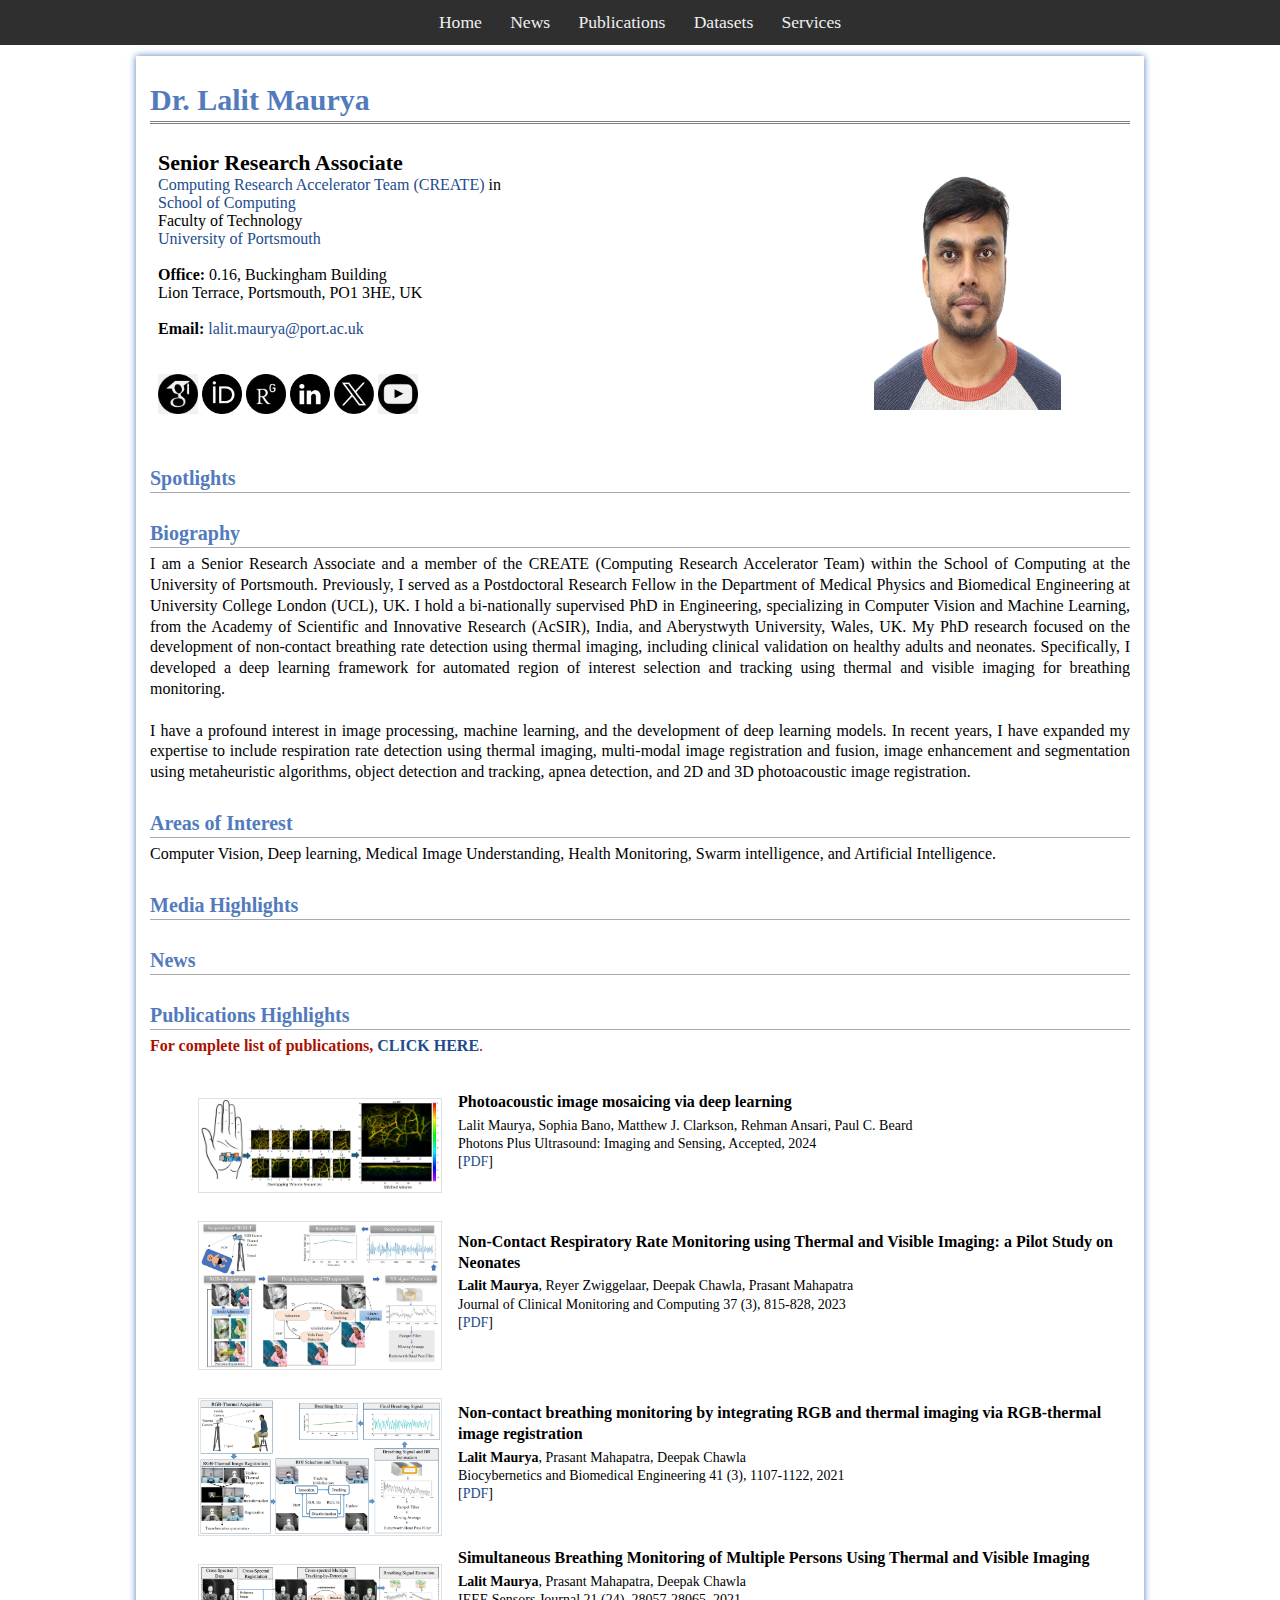
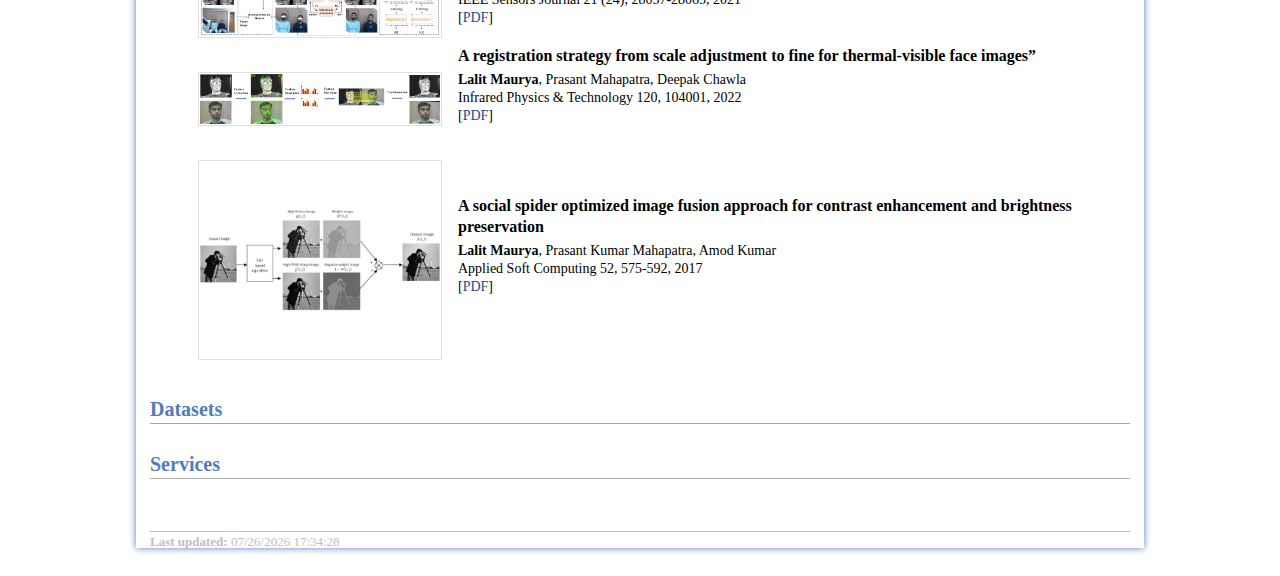
==== commit 01f73fed: "Update index.html" ====
--- a/index.html
+++ b/index.html
@@ -317,7 +317,7 @@
 </tr>
 
 <tr>
-<td><img class="proj_thumb" onclick="ShowImage($(this))" width="240" height="140" src="./images/selected_publications/newborn_paper.JPG" alt=""></td>
+<td><img class="proj_thumb" onclick="ShowImage($(this))" width="240" height="140" src="./images/selected_publications/newborn_paper.jpg" alt=""></td>
 <td><p class="pub_title">Non-Contact Respiratory Rate Monitoring using Thermal and Visible Imaging: a Pilot Study on Neonates</p>
 <p class="pub_author"><b>Lalit Maurya</b>, Reyer Zwiggelaar, Deepak Chawla, Prasant Mahapatra <br>
 Journal of Clinical Monitoring and Computing 37 (3), 815-828, 2023<br>
@@ -326,7 +326,7 @@
 </tr>
 
 <tr>
-<td><img class="proj_thumb" onclick="ShowImage($(this))" width="240" height="140" src="./images/selected_publications/breathing_human.JPG" alt=""></td>
+<td><img class="proj_thumb" onclick="ShowImage($(this))" width="240" height="140" src="./images/selected_publications/breathing_human.jpg" alt=""></td>
 <td><p class="pub_title">Non-contact breathing monitoring by integrating RGB and thermal imaging via RGB-thermal image registration</p>
 <p class="pub_author"><b>Lalit Maurya</b>, Prasant Mahapatra, Deepak Chawla<br>
 Biocybernetics and Biomedical Engineering 41 (3), 1107-1122, 2021<br>
@@ -335,7 +335,7 @@
 </tr>
 
 <tr>
-<td><img class="proj_thumb" onclick="ShowImage($(this))" width="240" height="140" src="./images/selected_publications/multiple_breathing.JPG" alt=""></td>
+<td><img class="proj_thumb" onclick="ShowImage($(this))" width="240" height="140" src="./images/selected_publications/multiple_breathing.jpg" alt=""></td>
 <td><p class="pub_title">Simultaneous Breathing Monitoring of Multiple Persons Using Thermal and Visible Imaging</p>
 <p class="pub_author"><b>Lalit Maurya</b>, Prasant Mahapatra, Deepak Chawla<br>
 IEEE Sensors Journal 21 (24), 28057-28065, 2021<br>
@@ -344,7 +344,7 @@
 </tr>
 
 <tr>
-<td><img class="proj_thumb" onclick="ShowImage($(this))" width="240" height="140" src="./images/selected_publications/registration_paper.JPG" alt=""></td>
+<td><img class="proj_thumb" onclick="ShowImage($(this))" width="240" height="140" src="./images/selected_publications/registration_paper.jpg" alt=""></td>
 <td><p class="pub_title">A registration strategy from scale adjustment to fine for thermal-visible face images”</p>
 <p class="pub_author"><b>Lalit Maurya</b>, Prasant Mahapatra, Deepak Chawla<br>
 Infrared Physics & Technology 120, 104001, 2022<br>
@@ -355,7 +355,7 @@
 <tr>
 <td>
   <!--<img class="proj_thumb"  onclick="ShowVideo('https://youtu.be/nMxPxR-oQO4')"  width="240" height="140" src="images/thumbnails/FVM.JPG" alt=""> -->
-  <img class="proj_thumb" onclick="ShowImage($(this))" width="240" height="140" src="./images/selected_publications/sso_based_paper.JPG" alt="">
+  <img class="proj_thumb" onclick="ShowImage($(this))" width="240" height="140" src="./images/selected_publications/sso_based_paper.jpg" alt="">
 </td>
 
 <td><p class="pub_title">A social spider optimized image fusion approach for contrast enhancement and brightness preservation</p>
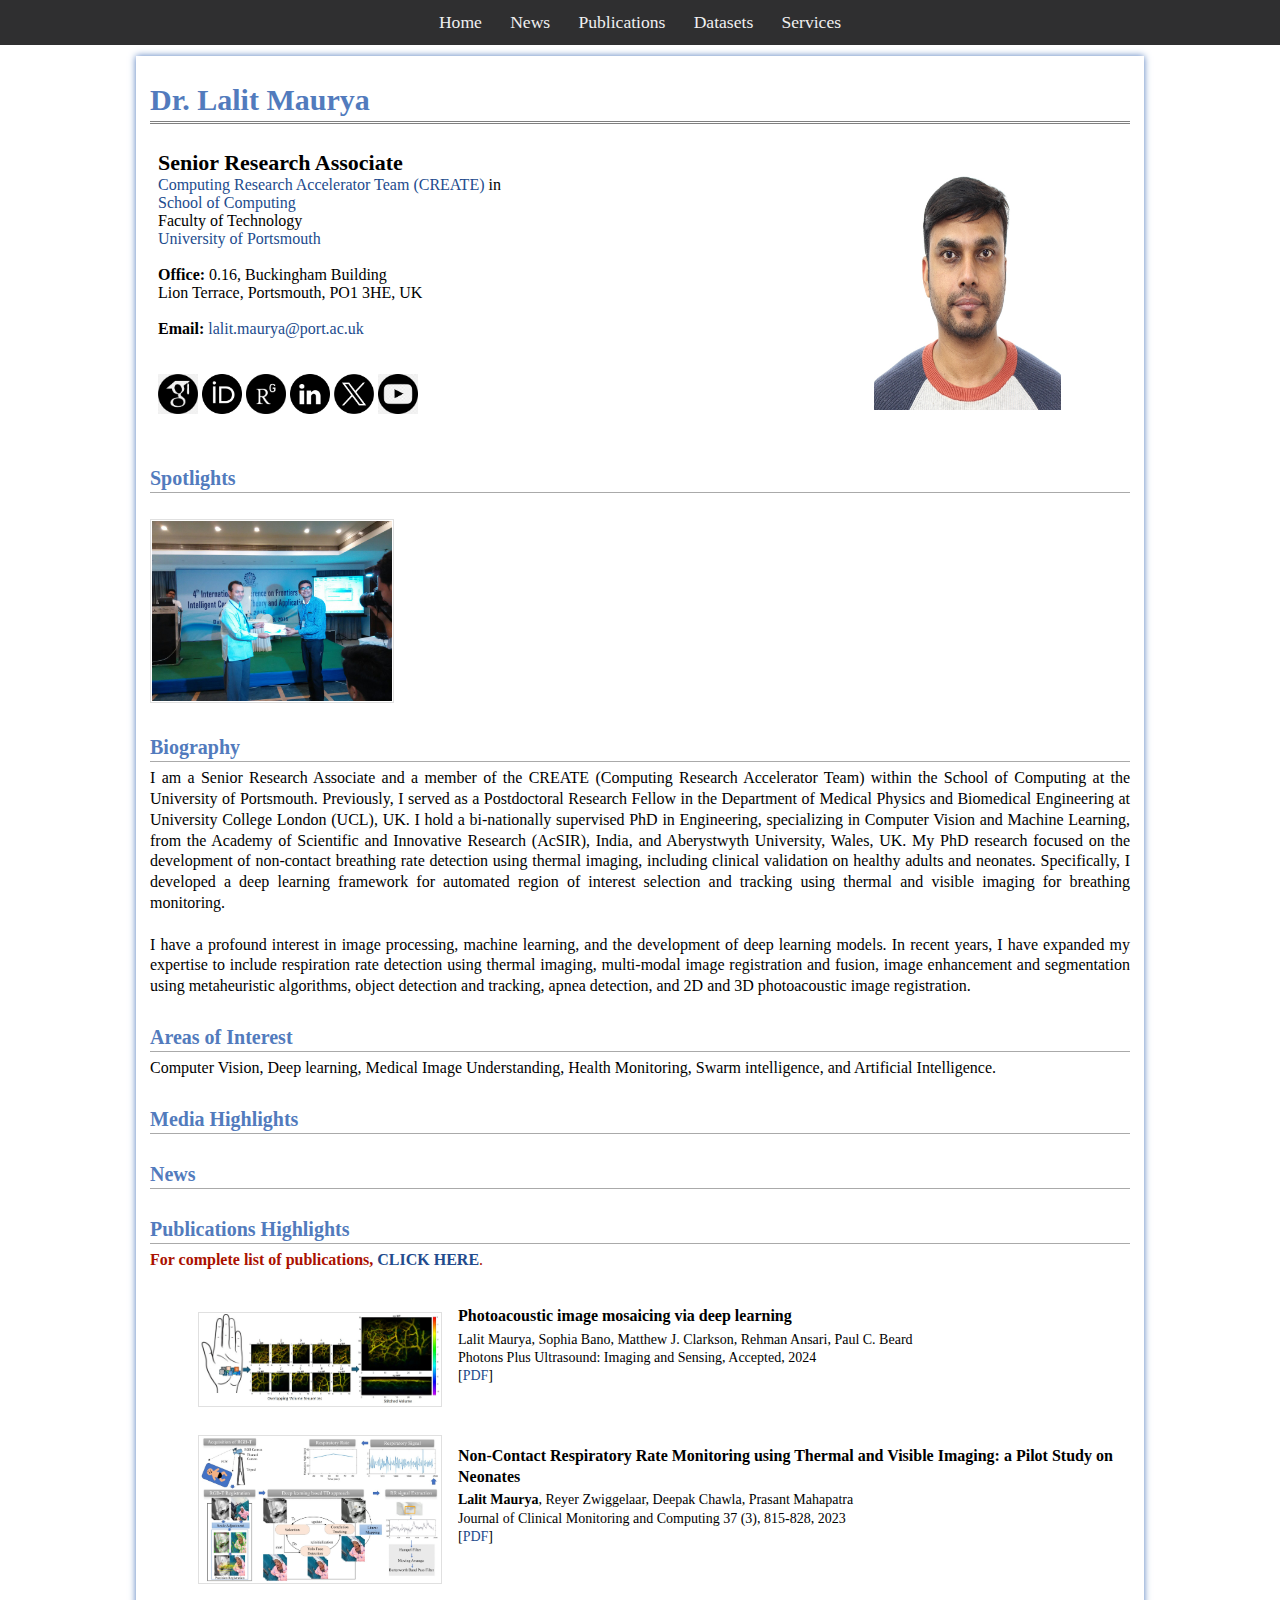
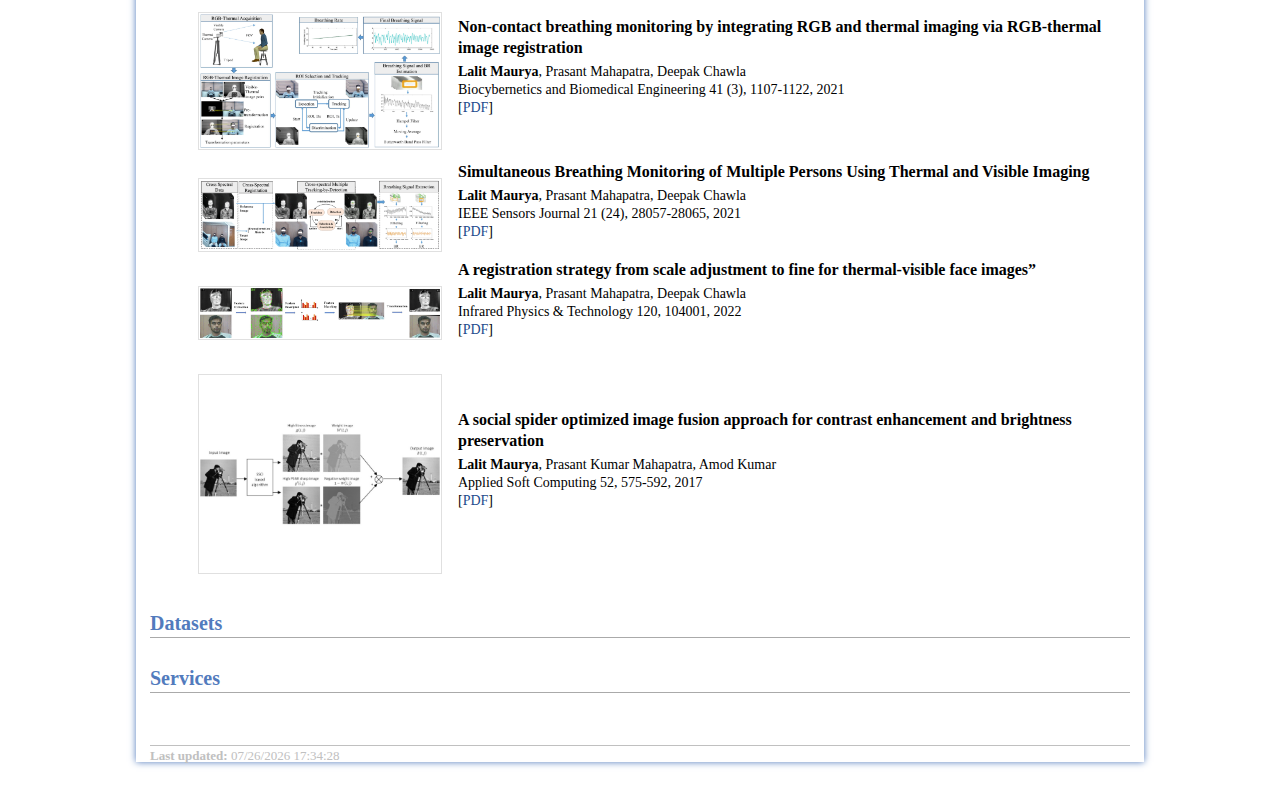
==== commit 19fc9196: "update" ====
--- a/index.html
+++ b/index.html
@@ -1,6 +1,6 @@
 <!DOCTYPE html PUBLIC "-//W3C//DTD XHTML 1.1//EN" "http://www.w3.org/TR/xhtml11/DTD/xhtml11.dtd">
 <html xmlns="http://www.w3.org/1999/xhtml" xml:lang="en"><head><meta http-equiv="Content-Type" content="text/html; charset=UTF-8">
-<meta name="generator" content="jemdoc, see http://jemdoc.jaboc.net/">
+
 
 <link rel="stylesheet" href="./images/jemdoc.css" type="text/css">
 <title>Dr Lalit Maurya</title>
@@ -60,7 +60,7 @@
   <br>
   <b>Email:</b> <a href="mailto:lalit.maurya@port.ac.uk">lalit.maurya@port.ac.uk</a><br><br>
   <br>
-  <a href="https://scholar.google.co.uk/citations?user=q4HyEK0AAAAJ&hl=en" title="Scholar profile" target="_blank"><img src="./images/scholar1.png" alt="Scholar profile" width="40" height="40"></a>
+  <a href="https://scholar.google.co.in/citations?user=SawrfXwAAAAJ&hl=en title="Scholar profile" target="_blank"><img src="./images/scholar1.png" alt="Scholar profile" width="40" height="40"></a>
   <a href="https://orcid.org/0000-0003-2234-8692" title="Orcid profile" target="_blank"><img src="./images/orcid1.png" alt="Orcid profile" width="40" height="40"></a>
   <a href="https://www.researchgate.net/profile/Lalit-Maurya" title="ResearchGate profile" target="_blank"><img src="./images/researchgate.png" alt="ResearchGate profile" width="40" height="40"></a>
   <a href="https://www.linkedin.com/in/lalitmaurya47/" title="LinkedIn profile" target="_blank"><img src="./images/linkedin1.png" alt="LinkedIn profile" width="40" height="40"></a>
@@ -83,6 +83,9 @@
 -->
 
 <h2>Spotlights</h2>
+<td><img class="proj_thumb" onclick="ShowImage($(this))" src="./images/spotlights/FICTA.jpg" alt=""></td>
+&nbsp
+
 <!--<iframe width="300" height="170" src="https://www.youtube.com/embed/5FWbmN7gXYU?si=Rwxrr_ERlfSPMKyC" title="YouTube video player" frameborder="0" allow="accelerometer; autoplay; clipboard-write; encrypted-media; gyroscope; picture-in-picture; web-share" allowfullscreen></iframe>
 &nbsp
 <iframe width="300" height="170" src="https://www.youtube.com/embed/O6wSn3-t6-k?si=nYi6Fo8p1kvKICc5" title="YouTube video player" frameborder="0" allow="accelerometer; autoplay; clipboard-write; encrypted-media; gyroscope; picture-in-picture; web-share" allowfullscreen></iframe>
@@ -309,7 +312,7 @@
 <tbody>
 
 <tr>
-<td><img class="proj_thumb" onclick="ShowImage($(this))" width="240" height="140" src="./images/selected_publications/photoacoustic_hand.jpg" alt=""></td>
+<td><img class="proj_thumb" onclick="ShowImage($(this))" src="./images/selected_publications/photoacoustic_hand.jpg" alt=""></td>
 <td><p class="pub_title">Photoacoustic image mosaicing via deep learning</p>
 <p class="pub_author"> Lalit Maurya</b>, Sophia Bano, Matthew J. Clarkson, Rehman Ansari, Paul C. Beard<br> Photons Plus Ultrasound: Imaging and Sensing, Accepted, 2024<br>
 [<a href="https://spie.org/photonics-west/presentation/Photoacoustic-image-mosaicing-via-deep-learning/PC12842-104#_=_">PDF</a>]
@@ -317,7 +320,7 @@
 </tr>
 
 <tr>
-<td><img class="proj_thumb" onclick="ShowImage($(this))" width="240" height="140" src="./images/selected_publications/newborn_paper.jpg" alt=""></td>
+<td><img class="proj_thumb" onclick="ShowImage($(this))" src="./images/selected_publications/newborn_paper.jpg" alt=""></td>
 <td><p class="pub_title">Non-Contact Respiratory Rate Monitoring using Thermal and Visible Imaging: a Pilot Study on Neonates</p>
 <p class="pub_author"><b>Lalit Maurya</b>, Reyer Zwiggelaar, Deepak Chawla, Prasant Mahapatra <br>
 Journal of Clinical Monitoring and Computing 37 (3), 815-828, 2023<br>
@@ -326,7 +329,7 @@
 </tr>
 
 <tr>
-<td><img class="proj_thumb" onclick="ShowImage($(this))" width="240" height="140" src="./images/selected_publications/breathing_human.jpg" alt=""></td>
+<td><img class="proj_thumb" onclick="ShowImage($(this))" src="./images/selected_publications/breathing_human.jpg" alt=""></td>
 <td><p class="pub_title">Non-contact breathing monitoring by integrating RGB and thermal imaging via RGB-thermal image registration</p>
 <p class="pub_author"><b>Lalit Maurya</b>, Prasant Mahapatra, Deepak Chawla<br>
 Biocybernetics and Biomedical Engineering 41 (3), 1107-1122, 2021<br>
@@ -335,7 +338,7 @@
 </tr>
 
 <tr>
-<td><img class="proj_thumb" onclick="ShowImage($(this))" width="240" height="140" src="./images/selected_publications/multiple_breathing.jpg" alt=""></td>
+<td><img class="proj_thumb" onclick="ShowImage($(this))" src="./images/selected_publications/multiple_breathing.jpg" alt=""></td>
 <td><p class="pub_title">Simultaneous Breathing Monitoring of Multiple Persons Using Thermal and Visible Imaging</p>
 <p class="pub_author"><b>Lalit Maurya</b>, Prasant Mahapatra, Deepak Chawla<br>
 IEEE Sensors Journal 21 (24), 28057-28065, 2021<br>
@@ -344,7 +347,7 @@
 </tr>
 
 <tr>
-<td><img class="proj_thumb" onclick="ShowImage($(this))" width="240" height="140" src="./images/selected_publications/registration_paper.jpg" alt=""></td>
+<td><img class="proj_thumb" onclick="ShowImage($(this))" src="./images/selected_publications/registration_paper.jpg" alt=""></td>
 <td><p class="pub_title">A registration strategy from scale adjustment to fine for thermal-visible face images”</p>
 <p class="pub_author"><b>Lalit Maurya</b>, Prasant Mahapatra, Deepak Chawla<br>
 Infrared Physics & Technology 120, 104001, 2022<br>
@@ -355,7 +358,7 @@
 <tr>
 <td>
   <!--<img class="proj_thumb"  onclick="ShowVideo('https://youtu.be/nMxPxR-oQO4')"  width="240" height="140" src="images/thumbnails/FVM.JPG" alt=""> -->
-  <img class="proj_thumb" onclick="ShowImage($(this))" width="240" height="140" src="./images/selected_publications/sso_based_paper.jpg" alt="">
+  <img class="proj_thumb" onclick="ShowImage($(this))"  src="./images/selected_publications/sso_based_paper.jpg" alt="">
 </td>
 
 <td><p class="pub_title">A social spider optimized image fusion approach for contrast enhancement and brightness preservation</p>
@@ -373,7 +376,7 @@
 </tr> -->
 
 <tr>
-<td><img class="proj_thumb" onclick="ShowImage($(this))" width="240" height="140" src="./images/selected_publications/mcs_paper.jpg" alt=""></td>
+<td><img class="proj_thumb" onclick="ShowImage($(this))"  src="./images/selected_publications/mcs_paper.JPG" alt=""></td>
 <td><p class="pub_title">Modified Cuckoo Search-Based Image Enhancement”</p>
 <p class="pub_author"><b>Lalit Maurya</b>, Prasant Kumar Mahapatra, Garima Saini<br>
 IAdvanced Computing and Communication Technologies, 11-21, 2018<br>
--- a/images/jemdoc.css
+++ b/images/jemdoc.css
@@ -393,9 +393,9 @@
 }
 
 img.eqwl {
-	padding-left: 2em;
-	padding-top: 0.6em;
-	padding-bottom: 0.2em;
+	padding-left: 0;
+	padding-top: 0.1em;
+	padding-bottom: 0.1em;
 	margin: 0;
 }
 
